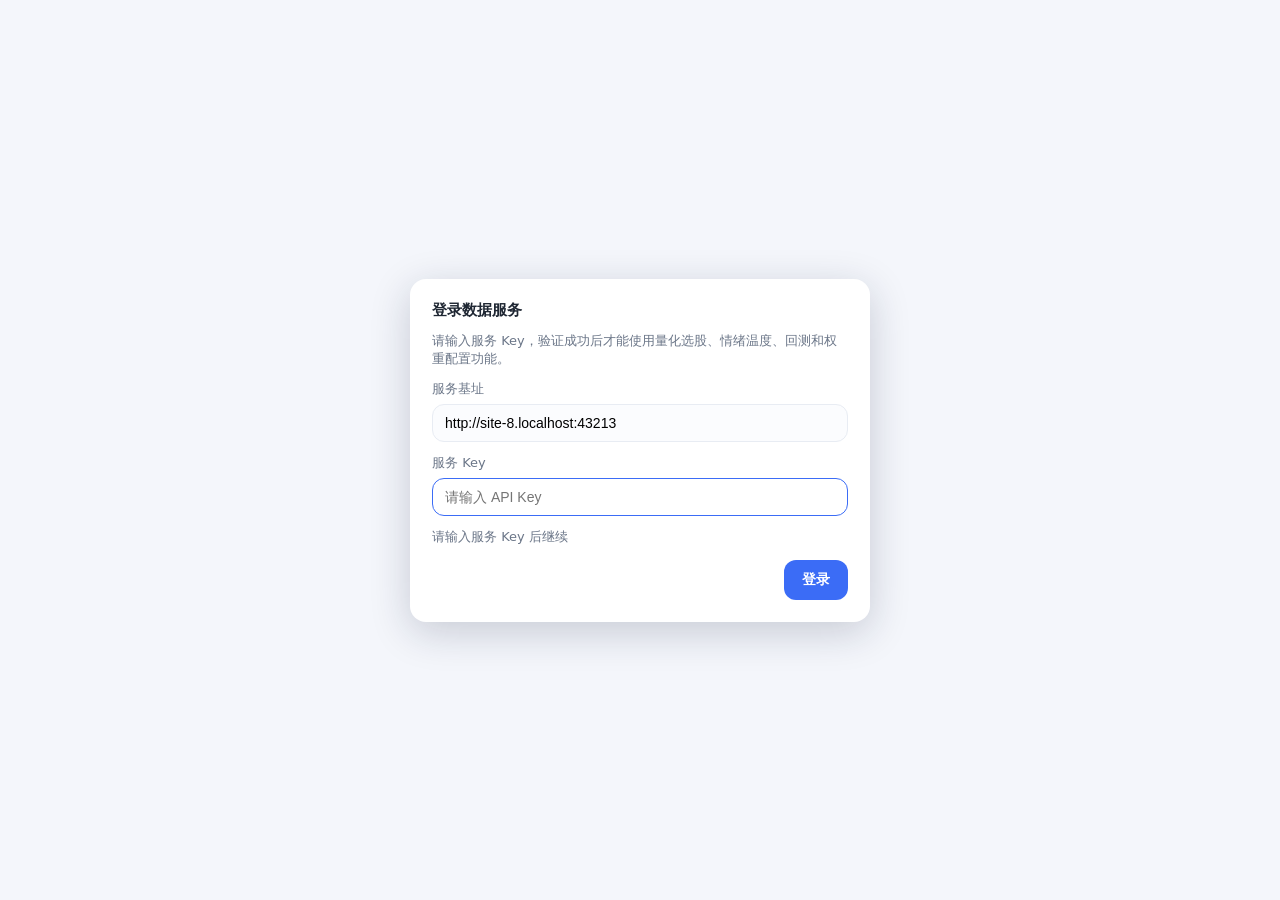
==== service/web/index.html @ 6bfdc1c6 "完善交易数据收口与量化看板" ====
<!DOCTYPE html>
<html lang="zh-CN">
<head>
  <meta charset="UTF-8" />
  <meta name="viewport" content="width=device-width, initial-scale=1.0" />
  <title>盯盘 · 量化面板</title>
  <link rel="icon" href="favicon.svg" type="image/svg+xml" />
  <link rel="stylesheet" href="style.css" />
</head>
<body class="auth-locked">
  <header class="topbar">
    <div class="brand">
      <svg viewBox="0 0 24 24" class="brand-icon" aria-hidden="true"><path d="M4 19V5m0 14h16M8 15l3-4 3 3 5-6" fill="none" stroke="currentColor" stroke-width="2" stroke-linecap="round" stroke-linejoin="round"/></svg>
      <span>盯盘 · 量化面板</span>
    </div>
    <div class="topbar-right">
      <span id="role-badge" class="role-badge user" title="当前 API Key 角色">访客</span>
      <button id="tab-reset" class="icon-btn tab-reset-btn" type="button" title="恢复当前页签初始状态" aria-label="恢复当前页签初始状态">
        <svg viewBox="0 0 24 24" fill="none" stroke="currentColor" stroke-width="2" stroke-linecap="round" stroke-linejoin="round" aria-hidden="true"><path d="M20 6v5h-5M4 18v-5h5M6.1 9a7 7 0 0 1 11.4-2.5L20 9M4 15l2.5 2.5A7 7 0 0 0 17.9 15"/></svg>
        <span>重置当前页</span>
      </button>
      <button id="settingsBtn" class="icon-btn" title="设置">
        <svg viewBox="0 0 24 24" fill="none" stroke="currentColor" stroke-width="2" stroke-linecap="round" stroke-linejoin="round" aria-hidden="true">
          <circle cx="12" cy="12" r="3"/>
          <path d="M19.4 15a1.65 1.65 0 0 0 .33 1.82l.06.06a2 2 0 1 1-2.83 2.83l-.06-.06a1.65 1.65 0 0 0-1.82-.33 1.65 1.65 0 0 0-1 1.51V21a2 2 0 0 1-4 0v-.09A1.65 1.65 0 0 0 9 19.4a1.65 1.65 0 0 0-1.82.33l-.06.06a2 2 0 1 1-2.83-2.83l.06-.06a1.65 1.65 0 0 0 .33-1.82 1.65 1.65 0 0 0-1.51-1H3a2 2 0 0 1 0-4h.09A1.65 1.65 0 0 0 4.6 9a1.65 1.65 0 0 0-.33-1.82l-.06-.06a2 2 0 1 1 2.83-2.83l.06.06a1.65 1.65 0 0 0 1.82.33H9a1.65 1.65 0 0 0 1-1.51V3a2 2 0 0 1 4 0v.09a1.65 1.65 0 0 0 1 1.51 1.65 1.65 0 0 0 1.82-.33l.06-.06a2 2 0 1 1 2.83 2.83l-.06.06a1.65 1.65 0 0 0-.33 1.82V9a1.65 1.65 0 0 0 1.51 1H21a2 2 0 0 1 0 4h-.09a1.65 1.65 0 0 0-1.51 1z"/>
        </svg>
      </button>
    </div>
  </header>

  <nav class="tabs">
    <button class="tab active" data-tab="quant">
      <svg viewBox="0 0 24 24" aria-hidden="true"><path d="M4 20V10m5 10V4m5 16v-7m5 7V8" fill="none" stroke="currentColor" stroke-width="2" stroke-linecap="round"/></svg>
      量化选股
    </button>
    <button class="tab" data-tab="industry">
      <svg viewBox="0 0 24 24" aria-hidden="true"><path d="M3 20h18M5 17V9h4v8m2 0V4h4v13m2 0v-6h3v6" fill="none" stroke="currentColor" stroke-width="2" stroke-linecap="round" stroke-linejoin="round"/></svg>
      行业分析
    </button>
    <button class="tab" data-tab="selections">
      <svg viewBox="0 0 24 24" aria-hidden="true"><path d="M5 4h14v16H5zM8 8h8M8 12h8M8 16h5" fill="none" stroke="currentColor" stroke-width="2" stroke-linecap="round" stroke-linejoin="round"/></svg>
      选股看板
    </button>
    <button class="tab admin-only" data-tab="portfolio">
      <svg viewBox="0 0 24 24" aria-hidden="true"><path d="M4 6h16v14H4zM8 3v6m8-6v6M7 13h4m-4 4h7" fill="none" stroke="currentColor" stroke-width="2" stroke-linecap="round" stroke-linejoin="round"/></svg>
      自选
    </button>
    <button class="tab" data-tab="sentiment">
      <svg viewBox="0 0 24 24" aria-hidden="true"><path d="M12 3a9 9 0 1 0 9 9M12 12l5-5M3 12h2m14 0h2M12 3v2" fill="none" stroke="currentColor" stroke-width="2" stroke-linecap="round"/></svg>
      情绪温度
    </button>
    <button class="tab" data-tab="backtest">
      <svg viewBox="0 0 24 24" aria-hidden="true"><path d="M4 4v16h16M8 16l3-4 3 2 4-6" fill="none" stroke="currentColor" stroke-width="2" stroke-linecap="round" stroke-linejoin="round"/></svg>
      回测复盘
    </button>
    <button class="tab admin-only" data-tab="precompute">
      <svg viewBox="0 0 24 24" aria-hidden="true"><path d="M4 7h16M4 12h16M4 17h16M8 4v16" fill="none" stroke="currentColor" stroke-width="2" stroke-linecap="round"/></svg>
      预计算
    </button>
    <button class="tab" data-tab="weights">
      <svg viewBox="0 0 24 24" aria-hidden="true"><path d="M4 6h10M4 12h6M4 18h13M18 4v6m-6 0v8m10-14v10" fill="none" stroke="currentColor" stroke-width="2" stroke-linecap="round"/></svg>
      权重配置
    </button>
  </nav>

  <main class="content">
    <!-- 量化选股 -->
    <section id="tab-quant" class="panel active">
      <div class="card quant-hero">
        <div class="card-title-row">
          <div>
            <span class="sentiment-eyebrow">量化筛选</span>
            <div class="card-title quant-title">选股参数</div>
          </div>
          <button id="q-help" class="icon-btn help-btn" type="button" title="查看筛选说明" aria-label="查看筛选说明">?</button>
        </div>
        <div class="quant-filter-grid">
          <div class="form-row primary-filter">
            <label for="q-stock-names">个股名称 <span class="priority-tag">优先</span></label>
            <input id="q-stock-names" type="text" placeholder="如 贵州茅台,宁德时代" />
          </div>
          <div class="form-row">
            <label for="q-industries">行业 / 主线 / 概念</label>
            <input id="q-industries" type="text" placeholder="如 医药 或 通信,PCB" />
          </div>
        </div>
        <div class="quant-board-filter">
          <span class="board-filter-label">市场范围</span>
          <div class="board-options" id="q-boards">
            <label class="board-chip"><input type="checkbox" value="main" checked /><span>沪深主板</span></label>
            <label class="board-chip"><input type="checkbox" value="star" checked /><span>科创板</span></label>
            <label class="board-chip"><input type="checkbox" value="gem" checked /><span>创业板</span></label>
          </div>
          <span class="compact-note">多选取并集，默认全选</span>
        </div>
        <div class="quant-actions">
          <div class="form-row inline topn-control">
            <label for="q-topn">返回数量</label>
            <input id="q-topn" type="number" value="30" min="5" max="100" />
          </div>
          <span class="compact-note">个股名称非空时优先；均留空则筛全市场</span>
          <button id="q-run" class="btn-primary">
            <svg viewBox="0 0 24 24" class="btn-ic"><path d="M5 3l14 9-14 9V3Z" fill="currentColor"/></svg>
            运行量化选股
          </button>
        </div>
      </div>
      <div class="card">
        <div class="card-title">选股结果 <span id="q-meta" class="meta"></span></div>
        <div id="q-result" class="table-wrap"><div class="empty">点击「运行量化选股」查看结果</div></div>
      </div>

      <div id="quant-help-modal" class="modal hidden">
        <div class="modal-card help-modal-card" role="dialog" aria-modal="true" aria-labelledby="quant-help-title">
          <div id="quant-help-title" class="card-title">量化选股说明</div>
          <div class="factor-desc help-content">
            <section><b>筛选优先级</b><p>填写个股名称后，只筛这些股票，板块条件不再生效；多个名称用逗号分隔并取并集。完整名称优先精确匹配，简称支持模糊匹配。</p></section>
            <section><b>板块匹配</b><p>多个板块词条取交集。先匹配基础行业与申万行业；正式行业无结果时，才回退同花顺、东财概念，减少宽泛概念造成的误选。</p></section>
            <section><b>量化评分</b><p>综合中期动量、短期反转、低波动、低换手、趋势、量能和行业强度。权重可在「权重配置」调整；结果仅作候选，不代表收益承诺。</p></section>
          </div>
          <div class="modal-actions"><button id="quant-help-close" class="btn-primary">知道了</button></div>
        </div>
      </div>
    </section>

    <!-- 行业量化分析 -->
    <section id="tab-industry" class="panel industry-panel">
      <div class="card industry-hero">
        <div class="card-title-row industry-head">
          <div>
            <span class="sentiment-eyebrow">行业强度</span>
            <div class="card-title industry-title">行业强度看板 <span id="i-meta" class="meta"></span></div>
            <p class="hint">完整日评分与盘中叠加严格分层；搜索和排序只作用于当前明细，不会重新请求。</p>
          </div>
          <button id="i-run" class="btn-primary" type="button">刷新行业数据</button>
        </div>
        <div class="industry-controls">
          <div class="form-row"><label for="i-mode">查看模式</label><select id="i-mode"><option value="latest_complete">最新完整交易日</option><option value="historical">指定历史交易日</option><option value="intraday">当日盘中</option></select></div>
          <div class="form-row industry-date-control"><label for="i-date">查看日期</label><div class="industry-date-picker"><button id="i-date-prev" type="button" title="上一交易日" aria-label="上一交易日">‹</button><input id="i-date" type="date" aria-label="行业查看日期" /><button id="i-date-next" type="button" title="下一交易日" aria-label="下一交易日">›</button></div></div>
          <div class="form-row"><label for="i-history-days">历史天数</label><input id="i-history-days" type="number" value="20" min="3" max="120" /></div>
          <div class="form-row"><label for="i-topn">行业数量</label><input id="i-topn" type="number" value="31" min="5" max="100" /></div>
          <div class="form-row"><label for="i-search">行业搜索</label><input id="i-search" type="search" placeholder="输入行业名称或代码" autocomplete="off" /></div>
          <div class="form-row"><label for="i-sort">明细排序</label><select id="i-sort"><option value="percentile-desc">强度从高到低</option><option value="score-desc">综合分从高到低</option><option value="mom5-desc">5日动量从高到低</option><option value="name-asc">行业名称</option></select></div>
        </div>
        <div id="i-status" class="industry-status"><span>进入页面后自动加载行业状态</span></div>
      </div>

      <div class="industry-kpis">
        <div class="card industry-kpi strong"><small>强势行业数</small><b id="i-kpi-strong">—</b><span>强度分位 ≥ 0.7</span></div>
        <div class="card industry-kpi weak"><small>弱势行业数</small><b id="i-kpi-weak">—</b><span>强度分位 ≤ 0.3</span></div>
        <div class="card industry-kpi"><small>5日动量中位数</small><b id="i-kpi-median">—</b><span>全部有效行业</span></div>
        <div class="card industry-kpi best"><small>最高行业</small><b id="i-kpi-top">—</b><span id="i-kpi-top-sub">等待加载</span></div>
      </div>

      <div id="i-intraday" class="card industry-intraday hidden"></div>

      <div class="industry-chart-grid">
        <div class="card industry-ranking-card">
          <div class="card-title">强弱行业对照 <span class="meta">点击条形切换行业</span></div>
          <div id="i-bars" class="industry-bars"><div class="empty">等待行业数据</div></div>
        </div>
        <div class="card industry-trend-card">
          <div class="card-title">选中行业历史趋势 <span id="i-trend-meta" class="meta"></span></div>
          <div id="i-trend" class="chart-wrap"><div class="empty">点击行业后显示历史趋势</div></div>
        </div>
      </div>

      <div class="card industry-heat-card">
        <div class="card-title">因子热力矩阵 <span class="meta">同列颜色表示行业间相对强弱</span></div>
        <div id="i-heat" class="industry-heat-wrap"><div class="empty">等待行业数据</div></div>
      </div>

      <div class="card industry-detail-card">
        <div class="card-title">行业评分明细 <span id="i-detail-meta" class="meta"></span></div>
        <div id="i-result" class="table-wrap"><div class="empty">进入页面后自动加载</div></div>
      </div>
    </section>

    <!-- 量化选股看板 -->
    <section id="tab-selections" class="panel">
      <div class="card selection-hero">
        <div class="card-title">量化选股看板 <span id="sl-meta" class="meta"></span></div>
        <p class="hint">首次进入默认展示目标交易日及之前三个交易日。“查询选股记录”会按条件重新加载；“刷新行情”只更新当前列表的价格、行情标签和缺失选股价，不改变筛选、排序或展开状态。</p>
        <div class="filter-grid">
          <div class="form-row"><label for="sl-from">起始日期</label><input id="sl-from" type="date" /></div>
          <div class="form-row"><label for="sl-to">结束日期</label><input id="sl-to" type="date" /></div>
          <div class="form-row"><label for="sl-hotspot">题材/标签</label><input id="sl-hotspot" type="text" placeholder="如 创新药、CRO、实验猴" /></div>
          <div class="form-row"><label for="sl-category">选股来源</label>
            <select id="sl-category">
              <option value="">全部可见记录</option>
              <option value="auto">每日自动选股</option>
              <option value="manual">用户触发选股</option>
              <option value="watch" data-admin-only-category>历史关注快照（管理员）</option>
              <option value="holding" data-admin-only-category>历史持仓快照（管理员）</option>
            </select>
          </div>
        </div>
        <div class="selection-query-actions">
          <button id="sl-run" class="btn-primary" type="button">查询选股记录</button>
          <button id="sl-refresh-quotes" class="btn-ghost" type="button">刷新行情</button>
          <span id="sl-refreshed" class="meta">尚未刷新</span>
        </div>
      </div>
      <div class="card selection-local-tools">
        <div class="selection-local-head">
          <div>
            <div class="card-title">当前结果标签 <span id="sl-tag-meta" class="meta"></span></div>
            <p class="hint">标签仅过滤本次查询返回的股票，不会重新请求，也不会改动上方查询条件。</p>
          </div>
          <div class="selection-local-actions">
            <label for="sl-sort">排序</label>
            <select id="sl-sort">
              <option value="grouped">智能聚合（题材 / 日期）</option>
              <option value="score-desc">全局评分高到低（取消聚合）</option>
              <option value="score-asc">全局评分低到高（取消聚合）</option>
              <option value="latest">全局最新登记（取消聚合）</option>
            </select>
            <button id="sl-clear-tag" class="btn-ghost selection-clear-tag" type="button" disabled>清除标签</button>
          </div>
        </div>
        <div id="sl-tags" class="selection-tag-strip"><span class="selection-tag-empty">查询后生成标签统计</span></div>
      </div>
      <div class="card selection-list-card">
        <div class="card-title">选股列表 <span id="sl-list-meta" class="meta"></span></div>
        <div id="sl-result" class="selection-list"><div class="empty">进入页面后自动加载</div></div>
      </div>
    </section>

    <!-- 管理员自选：当前关注与持仓 -->
    <section id="tab-portfolio" class="panel admin-only">
      <div class="card portfolio-hero">
        <div class="card-title-row">
          <div>
            <span class="sentiment-eyebrow">关注与持仓</span>
            <div class="card-title portfolio-title">自选管理 <span id="pf-version" class="meta-chip">版本 --</span></div>
            <p class="hint">先按股票名称或代码片段搜索并选择，再添加为关注或持仓。同一代码只保留最新状态。</p>
          </div>
          <button id="pf-refresh" class="btn-ghost" type="button">刷新</button>
        </div>
        <div class="portfolio-search-row">
          <div class="form-row portfolio-search-box">
            <label for="pf-search">搜索股票</label>
            <div class="portfolio-search-input">
              <input id="pf-search" type="search" autocomplete="off" placeholder="输入名称或代码片段，如 茅台、6005" />
              <button id="pf-search-btn" class="btn-primary" type="button">搜索</button>
            </div>
            <div id="pf-search-results" class="portfolio-search-results hidden"></div>
          </div>
          <div id="pf-selected" class="portfolio-selected empty-compact">尚未选择股票</div>
        </div>
        <div class="portfolio-form-grid">
          <div class="form-row"><label for="pf-type">自选类型</label><select id="pf-type"><option value="watch">关注</option><option value="holding">持仓</option></select></div>
          <div class="form-row"><label for="pf-cost">持仓成本</label><input id="pf-cost" type="number" min="0.0001" step="0.0001" disabled placeholder="持仓时必填" /></div>
          <div class="form-row"><label for="pf-lots">持仓手数</label><input id="pf-lots" type="number" min="1" step="1" disabled placeholder="持仓时必填" /></div>
          <div class="form-row portfolio-note"><label for="pf-note">备注</label><input id="pf-note" type="text" maxlength="2000" placeholder="关注理由、持仓计划或风险说明" /></div>
        </div>
        <div class="portfolio-actions">
          <span id="pf-status" class="status"></span>
          <button id="pf-reset" class="btn-ghost" type="button">清空</button>
          <button id="pf-save" class="btn-primary" type="button" disabled>保存到自选</button>
        </div>
      </div>
      <div class="portfolio-overview">
        <div class="card portfolio-stat"><small>持仓</small><b id="pf-holding-count">0</b><span>只</span></div>
        <div class="card portfolio-stat"><small>关注</small><b id="pf-watch-count">0</b><span>只</span></div>
        <div class="card portfolio-stat"><small>合计</small><b id="pf-total-count">0</b><span>只</span></div>
      </div>
      <div class="card portfolio-list-card">
        <div class="card-title">当前自选 <span class="meta">持仓优先，按代码排列</span></div>
        <div id="pf-list" class="portfolio-list"><div class="empty">进入页面后自动加载</div></div>
      </div>
    </section>

    <!-- 情绪温度 -->
    <section id="tab-sentiment" class="panel sentiment-panel">
      <div class="card sentiment-hero">
        <div class="sentiment-card-header">
          <div class="sentiment-heading">
            <span class="sentiment-eyebrow">市场情绪</span>
            <div class="card-title sentiment-title">情绪温度</div>
            <p>结合市场宽度、价格行为与量能，判断当前交易情绪和出手节奏。</p>
          </div>
          <div class="sentiment-toolbar">
            <div class="sentiment-date-picker" role="group" aria-label="情绪温度日期切换">
              <span>查看日期</span>
              <button id="s-date-prev" class="sentiment-date-step" type="button" title="上一交易日" aria-label="上一交易日">‹</button>
              <input id="s-date" type="date" aria-label="情绪温度查看日期" />
              <button id="s-date-next" class="sentiment-date-step" type="button" title="下一交易日" aria-label="下一交易日">›</button>
            </div>
            <div class="sentiment-meta-group">
              <span id="s-current-date" class="meta-chip">日期：最近交易日</span>
              <span id="s-data-mode" class="meta-chip sentiment-mode final">完整收盘</span>
              <span id="s-current-window" class="meta-chip">归一窗口：-- 日</span>
            </div>
            <button id="s-settings-btn" class="icon-btn sentiment-settings-btn" title="情绪温度设置" aria-label="情绪温度设置">
              <svg viewBox="0 0 24 24" fill="none" stroke="currentColor" stroke-width="2" stroke-linecap="round" stroke-linejoin="round" aria-hidden="true">
                <circle cx="12" cy="12" r="3"/>
                <path d="M19.4 15a1.65 1.65 0 0 0 .33 1.82l.06.06a2 2 0 1 1-2.83 2.83l-.06-.06a1.65 1.65 0 0 0-1.82-.33 1.65 1.65 0 0 0-1 1.51V21a2 2 0 0 1-4 0v-.09A1.65 1.65 0 0 0 9 19.4a1.65 1.65 0 0 0-1.82.33l-.06.06a2 2 0 1 1-2.83-2.83l.06-.06a1.65 1.65 0 0 0 .33-1.82 1.65 1.65 0 0 0-1.51-1H3a2 2 0 0 1 0-4h.09A1.65 1.65 0 0 0 4.6 9a1.65 1.65 0 0 0-.33-1.82l-.06-.06a2 2 0 1 1 2.83-2.83l.06.06a1.65 1.65 0 0 0 1.82.33H9a1.65 1.65 0 0 0 1-1.51V3a2 2 0 0 1 4 0v.09a1.65 1.65 0 0 0 1 1.51 1.65 1.65 0 0 0 1.82-.33l.06-.06a2 2 0 1 1 2.83 2.83l-.06.06a1.65 1.65 0 0 0-.33 1.82V9a1.65 1.65 0 0 0 1.51 1H21a2 2 0 0 1 0 4h-.09a1.65 1.65 0 0 0-1.51 1z"/>
              </svg>
            </button>
          </div>
        </div>
        <div id="s-fallback" class="sentiment-fallback hidden" role="status"></div>

        <div class="sentiment-overview-grid">
          <div class="sentiment-gauge-panel">
            <div class="section-title-row"><span>当前市场温度</span><span class="section-tag">0—100</span></div>
            <div class="gauge-block">
              <div id="s-gauge" class="gauge">
                <svg viewBox="0 0 200 120" class="gauge-svg">
                  <path d="M20 110 A80 80 0 0 1 180 110" fill="none" stroke="#e8ecf3" stroke-width="16" stroke-linecap="round"/>
                  <path id="s-arc" d="M20 110 A80 80 0 0 1 180 110" fill="none" stroke="url(#g)" stroke-width="16" stroke-linecap="round" stroke-dasharray="251" stroke-dashoffset="251"/>
                  <defs><linearGradient id="g" x1="0" y1="0" x2="1" y2="0"><stop offset="0" stop-color="#3b82f6"/><stop offset="0.5" stop-color="#f59e0b"/><stop offset="1" stop-color="#ef4444"/></linearGradient></defs>
                </svg>
                <div class="gauge-center"><span id="s-temp">--</span><small id="s-level">情绪温度</small></div>
              </div>
              <div id="s-breadth" class="breadth sentiment-breadth">等待市场宽度数据</div>
            </div>
          </div>
          <div class="sentiment-timing-panel">
            <div class="section-title-row"><span>择时判断</span><span class="meta">择时数据</span></div>
            <div id="s-timing" class="timing"><div class="empty">读取后显示连续冰点、高热与出手权重</div></div>
          </div>
        </div>

        <div class="sentiment-trend-panel">
          <div class="section-title-row"><span>温度走势</span><span id="s-trend-meta" class="meta"></span></div>
          <div id="s-trend" class="chart-wrap sentiment-chart"><div class="empty">读取后显示多日温度折线</div></div>
        </div>
      </div>

      <div class="sentiment-secondary-grid">
        <div class="card extreme-card">
          <div class="sentiment-section-header">
            <div>
              <span class="sentiment-eyebrow extreme">极端风险</span>
              <div class="card-title">情绪极端指数</div>
            </div>
            <span id="s-extreme-meta" class="meta-chip">20日稳健基线</span>
          </div>
          <div class="extreme-layout">
            <div class="thermometer" aria-label="情绪极端指数温度计">
              <div class="thermometer-scale"><span>100</span><span>80</span><span>60</span><span>40</span><span>20</span><span>0</span></div>
              <div class="thermometer-body">
                <div class="thermometer-tube"><div id="s-extreme-fill" class="thermometer-fill"></div></div>
                <div id="s-extreme-bulb" class="thermometer-bulb"></div>
              </div>
              <div class="thermometer-value"><b id="s-extreme-value">--</b><small id="s-extreme-level">极端指数</small></div>
            </div>
            <div id="s-extreme-summary" class="timing extreme-summary"><div class="empty">读取后显示极端程度及风格倾向</div></div>
          </div>
          <div class="extreme-trend-panel">
            <div class="section-title-row"><span>极端指数走势</span><span class="meta">20日稳健基线 · 波动强度，不代表涨跌方向</span></div>
            <div id="s-extreme-trend" class="chart-wrap sentiment-chart compact"><div class="empty">读取后显示极端指数折线</div></div>
          </div>
        </div>

        <div class="card ranges-card">
          <div class="sentiment-section-header">
            <div>
              <span class="sentiment-eyebrow indicators">指标区间</span>
              <div class="card-title">指标对比</div>
            </div>
            <span class="meta-chip">今值 vs 窗口</span>
          </div>
          <p class="section-description">查看各项指标在归一窗口低位、均值和高位之间的相对位置。</p>
          <div id="s-ranges" class="ranges"><div class="empty">读取后显示指标相对位置</div></div>
        </div>
      </div>

      <div class="card breakdown-card">
        <div class="sentiment-section-header">
          <div>
            <span class="sentiment-eyebrow detail">数据明细</span>
            <div class="card-title">指标分解</div>
          </div>
          <span id="s-meta" class="meta"></span>
        </div>
        <div id="s-result" class="table-wrap"><div class="empty">读取情绪温度后查看指标分解</div></div>
      </div>
    </section>

    <!-- 回测复盘 -->
    <section id="tab-backtest" class="panel">
      <div class="card backtest-hero">
        <div class="backtest-hero-main">
          <div>
            <div class="card-title backtest-title">回测复盘 <span id="b-meta" class="meta"></span></div>
            <p class="hint">统一观察选股后 1 / 2 / 3 个交易日，以及 7 / 30 个自然日目标后的首个交易日。收益使用前复权行情；超额收益以同日沪深300为基准。</p>
          </div>
          <button id="b-run" class="btn-primary" type="button">
            <svg viewBox="0 0 24 24" class="btn-ic"><path d="M4 4v16h16M8 16l3-4 3 2 4-6" fill="none" stroke="currentColor" stroke-width="2" stroke-linecap="round" stroke-linejoin="round"/></svg>
            刷新回测
          </button>
        </div>
        <div class="backtest-kpis">
          <div class="backtest-kpi"><small>选股记录</small><b id="b-kpi-total">—</b><span>当前可见范围</span></div>
          <div class="backtest-kpi"><small>30自然日成熟受控样本</small><b id="b-kpi-controlled">—</b><span>符合筛选契约</span></div>
          <div class="backtest-kpi"><small>时序样本外</small><b id="b-kpi-oos">—</b><span>用于防止过拟合</span></div>
          <div class="backtest-kpi"><small>调参门禁</small><b id="b-kpi-gate" class="gate-value">—</b><span id="b-kpi-gate-sub">等待加载</span></div>
        </div>
      </div>

      <div class="backtest-chart-grid">
        <div class="card backtest-chart-card">
          <div class="card-title">自动选股平均收益 <span class="meta">五种期限</span></div>
          <div id="b-auto-ret" class="chart-wrap"><div class="empty">点击「刷新回测」</div></div>
        </div>
        <div class="card backtest-chart-card">
          <div class="card-title">自动选股胜率 <span class="meta">收益大于 0</span></div>
          <div id="b-auto-win" class="chart-wrap"><div class="empty">—</div></div>
        </div>
      </div>

      <div class="backtest-insight-grid">
        <div class="card">
          <div class="card-title">驱动表现 <span class="meta">30自然日相对沪深300超额</span></div>
          <div id="b-driver" class="chart-wrap"><div class="empty">—</div></div>
        </div>
        <div class="card">
          <div class="card-title">预判回测 <span id="b-pred-meta" class="meta"></span></div>
          <div id="b-pred-acc" class="chart-wrap"><div class="empty">—</div></div>
        </div>
      </div>

      <div class="card backtest-gate-card">
        <div class="backtest-section-head">
          <div>
            <div class="card-title">调参门禁与建议</div>
            <p id="b-version" class="hint">加载后展示计算版本、快照和补算情况。</p>
          </div>
          <span id="b-gate-badge" class="gate-badge neutral">等待加载</span>
        </div>
        <div id="b-gate-reasons" class="gate-reasons"></div>
        <div id="b-hints" class="hints"><div class="empty">—</div></div>
      </div>

      <div class="card backtest-detail-card">
        <div class="backtest-section-head">
          <div class="card-title">选股明细 <span id="b-detail-meta" class="meta"></span></div>
          <label class="backtest-filter" for="b-category">类别
            <select id="b-category">
              <option value="">全部类别</option>
              <option value="auto">每日自动选股</option>
              <option value="manual">用户触发选股</option>
              <option value="watch">历史关注</option>
              <option value="holding">历史持仓</option>
            </select>
          </label>
        </div>
        <div id="b-detail" class="backtest-details"><div class="empty">—</div></div>
      </div>

      <div class="card backtest-log-card admin-only">
        <div class="card-title">运行审计日志下载 <span class="meta">管理员</span></div>
        <p class="hint">按场景下载 JSONL，可用于后续分析接口稳定性、回测门禁和选股登记质量。</p>
        <div class="log-download-grid">
          <label>场景<select id="log-scene"><option value="api">接口调用</option><option value="backtest">回测记录</option><option value="selection">选股记录</option></select></label>
          <label>范围<select id="log-scope"><option value="date">单日</option><option value="range">日期区间</option><option value="all">全量</option></select></label>
          <label class="log-date-field" data-log-mode="date">日期<input id="log-date" type="date" /></label>
          <label class="log-range-field hidden" data-log-mode="range">开始<input id="log-from" type="date" /></label>
          <label class="log-range-field hidden" data-log-mode="range">结束<input id="log-to" type="date" /></label>
          <button id="log-download" class="btn-ghost" type="button">下载日志</button>
        </div>
      </div>
    </section>

    <!-- 预计算状态 -->
    <section id="tab-precompute" class="panel admin-only">
      <div class="card pc-hero">
        <div class="card-title">全市场因子预计算 <span id="pc-meta" class="meta"></span></div>
        <p class="hint">任务在服务端后台运行，全服务同一时刻只会有一个。重复点击或多个管理员同时发起时会复用当前任务，可离开页面后再回来查看进度。</p>
        <div class="form-row inline pc-actions">
          <button id="pc-refresh" class="btn-ghost">刷新状态</button>
          <button id="pc-run" class="btn-primary">
            <svg viewBox="0 0 24 24" class="btn-ic"><path d="M12 5v14M5 12h14" fill="none" stroke="currentColor" stroke-width="2" stroke-linecap="round"/></svg>
            运行增量预计算
          </button>
          <span id="pc-status" class="status"></span>
        </div>
      </div>
      <div class="card">
        <div class="card-title">当前任务</div>
        <div id="pc-task" class="pc-task"><div class="empty">正在读取任务状态…</div></div>
      </div>
      <div class="card">
        <div class="card-title">各交易日覆盖股票数</div>
        <div id="pc-chart" class="chart-wrap"><div class="empty">点击「刷新状态」</div></div>
      </div>
      <div class="card">
        <div class="card-title">最近计算质量</div>
        <div id="pc-table" class="table-wrap"><div class="empty">—</div></div>
      </div>
    </section>

    <!-- 权重配置 -->
    <section id="tab-weights" class="panel">
      <div class="card">
        <div class="card-title">因子 / 指标权重配置</div>
        <p class="hint">每个模型的权重之和须为 1.0；保存时若因子列表不匹配（服务端已增改因子），会提示并自动刷新。</p>
        <div id="w-models" class="models"><div class="empty">加载中…</div></div>
      </div>
    </section>
  </main>

  <!-- 登录弹层：未验证 Key 前不可关闭、不可访问功能 -->
  <div id="login-modal" class="modal login-modal">
    <div class="modal-card" role="dialog" aria-modal="true" aria-labelledby="login-title">
      <div id="login-title" class="card-title">登录数据服务</div>
      <p class="hint">请输入服务 Key，验证成功后才能使用量化选股、情绪温度、回测和权重配置功能。</p>
      <div class="form-row">
        <label for="login-base">服务基址</label>
        <input id="login-base" type="text" autocomplete="url" />
      </div>
      <div class="form-row">
        <label for="login-key">服务 Key</label>
        <input id="login-key" type="password" autocomplete="current-password" placeholder="请输入 API Key" />
      </div>
      <div id="login-status" class="status"></div>
      <div class="modal-actions">
        <button id="login-submit" class="btn-primary">登录</button>
      </div>
    </div>
  </div>

  <!-- 设置弹层 -->
  <div id="settings" class="modal hidden">
    <div class="modal-card">
      <div class="card-title">服务设置</div>
      <div class="form-row"><label>服务基址 Base URL</label><input id="cfg-base" type="text" /></div>
      <div class="form-row"><label>X-API-Key</label><input id="cfg-key" type="password" /></div>
      <div id="cfg-status" class="status"></div>
      <div class="modal-actions">
        <button id="cfg-test" class="btn-ghost">测试连接</button>
        <button id="cfg-save" class="btn-primary">保存</button>
      </div>

      <!-- 访客 Key 管理（仅管理员可见） -->
      <div id="userkeys" class="userkeys admin-only hidden">
        <div class="card-title">访客 Key 管理 <span class="meta">访客：可查看/选股/读情绪/查看回测结果，不能改配置或预计算</span></div>
        <div class="form-row inline">
          <input id="uk-label" type="text" placeholder="备注（如：张三 / 演示）" />
          <button id="uk-create" class="btn-primary">生成访客 Key</button>
        </div>
        <div id="uk-list" class="uk-list"><div class="empty">加载中…</div></div>
      </div>
    </div>
  </div>

  <!-- 因子详细介绍弹层 -->
  <div id="factor-modal" class="modal hidden">
    <div class="modal-card">
      <div class="card-title"><span id="fm-title">因子说明</span> <span id="fm-key" class="meta"></span></div>
      <div id="fm-body" class="factor-desc"></div>
      <div class="modal-actions"><button id="fm-close" class="btn-primary">知道了</button></div>
    </div>
  </div>

  <!-- 预计算异常明细弹层（点击「查看」时按日拉取） -->
  <div id="pc-error-modal" class="modal hidden">
    <div class="modal-card" role="dialog" aria-modal="true" aria-labelledby="pc-error-title">
      <div class="card-title"><span id="pc-error-title">异常明细</span> <span id="pc-error-date" class="meta"></span></div>
      <div id="pc-error-body" class="pc-error-body"><div class="empty">—</div></div>
      <div class="modal-actions"><button id="pc-error-close" class="btn-primary">关闭</button></div>
    </div>
  </div>

  <!-- 情绪温度设置弹层 -->
  <div id="sentiment-settings" class="modal hidden">
    <div class="modal-card">
      <div class="card-title">情绪温度设置</div>
      <div class="form-row">
        <label for="s-days">走势回看交易日数</label>
        <input id="s-days" type="number" value="15" min="3" max="30" />
      </div>
      <div class="form-row admin-only">
        <label for="s-window">温度归一窗口（服务端持久化）</label>
        <input id="s-window" type="number" min="3" max="30" value="7" />
      </div>
      <div id="s-window-status" class="status"></div>
      <div class="modal-actions">
        <button id="s-settings-cancel" class="btn-ghost">取消</button>
        <button id="s-refresh" class="btn-ghost">仅刷新看板</button>
        <button id="s-window-save" class="btn-primary admin-only">保存并刷新</button>
      </div>
    </div>
  </div>

  <div id="toast" class="toast hidden"></div>
  <script src="app.js"></script>
</body>
</html>
---- service/web/style.css ----
:root{
  --bg:#f4f6fb; --card:#ffffff; --ink:#1f2733; --sub:#6b7688;
  --line:#e8ecf3; --brand:#3b6cf6; --brand-soft:#eaf0ff;
  --ok:#16a34a; --warn:#f59e0b; --bad:#ef4444;
  --radius:16px; --shadow:0 2px 12px rgba(30,45,90,.06);
}
*{box-sizing:border-box}
body{margin:0;font-family:-apple-system,"PingFang SC","Microsoft YaHei",system-ui,sans-serif;
  background:var(--bg);color:var(--ink);-webkit-font-smoothing:antialiased}
svg{width:20px;height:20px}

.topbar{display:flex;justify-content:space-between;align-items:center;padding:14px 22px;
  background:var(--card);border-bottom:1px solid var(--line);position:sticky;top:0;z-index:5}
.brand{display:flex;align-items:center;gap:10px;font-weight:700;font-size:17px}
.brand-icon{color:var(--brand);width:24px;height:24px}
.icon-btn{background:var(--brand-soft);border:none;border-radius:12px;padding:8px;color:var(--brand);cursor:pointer;display:flex}
.icon-btn:hover{background:#dde7ff}
.topbar-right{display:flex;align-items:center;gap:10px}
.userkeys{margin-top:16px;padding-top:14px;border-top:1px solid var(--line)}
.uk-list{margin-top:10px;display:flex;flex-direction:column;gap:8px;max-height:300px;overflow:auto}
.uk-item{display:flex;justify-content:space-between;align-items:center;gap:12px;
  padding:8px 12px;border:1px solid var(--line);border-radius:10px;background:var(--card)}
.uk-item.off{opacity:.55}
.uk-info{display:flex;flex-direction:column;gap:2px;min-width:0}
.uk-info b{font-size:13px}
.uk-key{font-family:ui-monospace,Menlo,monospace;font-size:12px;color:var(--brand);
  word-break:break-all;background:var(--brand-soft);padding:2px 6px;border-radius:6px}
.uk-tag{font-size:11px;color:#b26a00;margin-left:6px}
.uk-ops{display:flex;gap:6px;flex-shrink:0}
.uk-ops .btn-ghost{padding:4px 10px;font-size:12px}
.uk-del{color:#dc2626}
.role-badge{font-size:12px;font-weight:600;padding:3px 10px;border-radius:999px;line-height:1.6}
.role-badge.admin{background:var(--brand-soft);color:var(--brand)}
.role-badge.user{background:#fff4e5;color:#b26a00}
button:disabled,input:disabled{opacity:.55;cursor:not-allowed}
.admin-only.hidden{display:none !important}

.tabs{display:flex;gap:10px;padding:16px 22px 0;flex-wrap:wrap;justify-content:center}
.tab{display:flex;align-items:center;gap:8px;border:1px solid var(--line);background:var(--card);
  color:var(--sub);padding:10px 16px;border-radius:999px;cursor:pointer;font-size:14px;font-weight:600}
.tab svg{width:18px;height:18px}
.tab.active{color:#fff;background:var(--brand);border-color:var(--brand);box-shadow:var(--shadow)}

.content{padding:18px 22px 40px;max-width:1040px;margin:0 auto}
.panel{display:none;flex-direction:column;gap:16px}
.panel.active{display:flex}

.card{background:var(--card);border:1px solid var(--line);border-radius:var(--radius);
  padding:18px 20px;box-shadow:var(--shadow)}
.card-title{font-weight:700;font-size:15px;margin-bottom:12px;display:flex;align-items:center;gap:8px}
.meta{font-weight:400;font-size:12px;color:var(--sub)}
.hint{color:var(--sub);font-size:13px;margin:0 0 12px}

.form-row{display:flex;flex-direction:column;gap:6px;margin-bottom:12px}
.form-row.inline{flex-direction:row;align-items:center;gap:10px}
.form-row label{font-size:13px;color:var(--sub)}
input{border:1px solid var(--line);border-radius:12px;padding:10px 12px;font-size:14px;outline:none;background:#fbfcfe;width:100%}
input:focus{border-color:var(--brand);background:#fff}

.btn-primary{display:inline-flex;align-items:center;gap:8px;background:var(--brand);color:#fff;border:none;
  border-radius:12px;padding:11px 18px;font-size:14px;font-weight:600;cursor:pointer}
.btn-primary:hover{background:#2b5be0}
.btn-primary:disabled{opacity:.6;cursor:not-allowed}
.btn-ghost{background:var(--brand-soft);color:var(--brand);border:none;border-radius:12px;padding:11px 18px;font-weight:600;cursor:pointer}
.btn-ic{width:16px;height:16px}

.table-wrap{overflow-x:auto}
table{width:100%;border-collapse:collapse;font-size:13px}
th,td{padding:9px 10px;text-align:right;white-space:nowrap;border-bottom:1px solid var(--line)}
th:first-child,td:first-child{text-align:left;position:sticky;left:0;background:var(--card)}
th{color:var(--sub);font-weight:600}
tbody tr:hover{background:#f7f9ff}
.pos{color:var(--bad)} .neg{color:var(--ok)}
.empty{color:var(--sub);text-align:center;padding:28px 0;font-size:14px}

/* gauge */
.gauge-card{display:flex;flex-direction:column;align-items:center;gap:8px}
.gauge{position:relative;width:240px;height:150px}
.gauge-svg{width:240px;height:150px}
.gauge-center{position:absolute;inset:0;display:flex;flex-direction:column;align-items:center;justify-content:flex-end;padding-bottom:6px}
.gauge-center span{font-size:42px;font-weight:800;line-height:1}
.gauge-center small{color:var(--sub);font-size:13px;margin-top:4px}
.breadth{color:var(--sub);font-size:13px}

/* charts */
.chart-wrap{width:100%;overflow-x:auto}
.chart-svg{width:100%;height:auto;display:block}
.chart-svg .ax{fill:var(--sub);font-size:11px}
.chart-svg .ax.bold{fill:var(--ink);font-weight:600}

/* hints */
.hints .hint-list{margin:0;padding-left:18px;color:var(--ink);font-size:13px;line-height:1.7}
.hints .hint-list li{margin-bottom:4px}

/* weights */
.models{display:flex;flex-direction:column;gap:18px}
.model-block{border:1px solid var(--line);border-radius:14px;padding:14px}
.model-head{display:flex;justify-content:space-between;align-items:center;margin-bottom:10px}
.model-name{font-weight:700}
.model-sum{font-size:13px;color:var(--sub)}
.model-sum.bad{color:var(--bad)} .model-sum.ok{color:var(--ok)}
.weight-grid{display:grid;grid-template-columns:repeat(auto-fill,minmax(200px,1fr));gap:10px;margin-bottom:12px}
.weight-item{display:flex;flex-direction:column;gap:4px}
.weight-item label{font-size:12px;color:var(--ink)}
.weight-item .fkey{color:var(--sub);font-size:11px;font-family:ui-monospace,Menlo,monospace}
.weight-item input{padding:7px 10px}
.model-actions{display:flex;gap:10px;align-items:center}

/* modal & toast */
.modal{position:fixed;inset:0;background:rgba(20,30,60,.35);display:flex;align-items:center;justify-content:center;z-index:20}
.modal.hidden{display:none}
.modal-card{background:var(--card);border-radius:var(--radius);padding:22px;width:min(420px,92vw);box-shadow:0 10px 40px rgba(20,30,60,.2)}
/* 登录前完全锁定看板，登录层使用不透明背景覆盖整个视口 */
body.auth-locked{overflow:hidden}
body.auth-locked > .topbar,
body.auth-locked > .tabs,
body.auth-locked > .content,
body.auth-locked > #settings,
body.auth-locked > #factor-modal,
body.auth-locked > #sentiment-settings,
body.auth-locked > #toast{display:none !important}
#login-modal{z-index:100;background:var(--bg)}
#login-modal .modal-card{width:min(460px,92vw)}
.modal-actions{display:flex;justify-content:flex-end;gap:10px;margin-top:14px}
.status{font-size:13px;min-height:18px;color:var(--sub)}
.status.ok{color:var(--ok)} .status.bad{color:var(--bad)}
.toast{position:fixed;bottom:24px;left:50%;transform:translateX(-50%);background:#1f2733;color:#fff;
  padding:11px 18px;border-radius:12px;font-size:14px;z-index:30;box-shadow:var(--shadow)}
.toast.hidden{display:none}
.toast.bad{background:var(--bad)} .toast.ok{background:var(--ok)}

/* 择时卡片 */
.timing-badges{display:flex;gap:12px;flex-wrap:wrap;margin-bottom:10px}
.badge{flex:1;min-width:110px;background:#f7f9ff;border:1px solid var(--line);border-radius:12px;padding:10px 12px;display:flex;flex-direction:column;gap:4px}
.badge small{color:var(--sub);font-size:12px}
.badge b{font-size:20px}
.timing-stance{color:var(--ink);font-size:14px;line-height:1.5;background:#fff7ed;border:1px solid #fde3c4;border-radius:10px;padding:10px 12px}

/* 指标对比看板 */
.ranges{display:flex;flex-direction:column;gap:12px}
.range-legend{display:flex;gap:16px;color:var(--sub);font-size:12px;margin-bottom:2px}
.range-legend i{display:inline-block;vertical-align:middle;margin-right:4px}
.range-legend .lg-track{width:22px;height:6px;border-radius:4px;background:linear-gradient(90deg,#3b82f6,#f59e0b,#ef4444)}
.range-legend .lg-mean{width:2px;height:12px;background:#1f2733}
.range-legend .lg-dot{width:10px;height:10px;border-radius:50%;background:#1f2733;border:2px solid #fff;box-shadow:0 0 0 1px #1f2733}
.range-row{display:grid;grid-template-columns:180px 1fr 96px;gap:12px;align-items:center}
.range-name{font-size:13px;display:flex;flex-direction:column}
.range-name small{color:var(--sub);font-size:11px}
.range-name .rn-txt{display:inline-flex;align-items:center;gap:5px}
.range-name .k-ic{width:15px;height:15px;color:var(--brand);flex:none}
.range-track{position:relative;height:10px;border-radius:6px;background:linear-gradient(90deg,#3b82f6,#f59e0b,#ef4444);opacity:.9}
.range-mean{position:absolute;top:-3px;width:2px;height:16px;background:#1f2733;transform:translateX(-1px)}
.range-dot{position:absolute;top:-3px;width:16px;height:16px;border-radius:50%;background:#fff;border:3px solid #1f2733;transform:translateX(-8px)}
.range-end{position:absolute;top:12px;font-size:10px;color:var(--sub)}
.range-end.lo{left:0} .range-end.hi{right:0}
.range-sub{text-align:right}
.range-sub b{font-size:16px} .range-sub small{display:block;font-size:11px;color:var(--sub)}

/* 标的单元格：名称在上、代码在下 */
.cell-ticker{text-align:left}
.cell-ticker b{display:block;font-size:13px;color:var(--ink)}
.cell-ticker span{display:block;font-size:11px;color:var(--sub);font-family:ui-monospace,Menlo,monospace}

/* 可点击因子 */
.factor-link{cursor:pointer;color:var(--brand)}
.factor-link:hover{text-decoration:underline}
.fl-stack{display:inline-flex;flex-direction:column;gap:2px}
.fl-stack .fl-cn{font-size:12px}
.fl-stack .fkey{color:var(--sub)}
.factor-desc{font-size:14px;line-height:1.7;color:var(--ink);background:#f7f9ff;border:1px solid var(--line);border-radius:10px;padding:12px 14px;max-height:50vh;overflow:auto}

/* 可排序表头 */
th.sortable{cursor:pointer;user-select:none;white-space:nowrap}
th.sortable:hover{color:var(--brand)}

/* 情绪温度看板 */
.sentiment-panel{gap:18px}
.sentiment-hero{position:relative;overflow:hidden;padding:24px}
.sentiment-hero::before{content:"";position:absolute;inset:0 0 auto;height:4px;
  background:linear-gradient(90deg,var(--brand),#8b5cf6 46%,var(--warn) 72%,var(--bad))}
.sentiment-card-header,.sentiment-section-header{display:flex;justify-content:space-between;align-items:flex-start;gap:20px}
.sentiment-heading{min-width:0}
.sentiment-eyebrow{display:block;color:var(--brand);font-size:10px;font-weight:800;letter-spacing:.14em;line-height:1.3}
.sentiment-eyebrow.extreme{color:#e45a44}
.sentiment-eyebrow.indicators{color:#7c5ce0}
.sentiment-eyebrow.detail{color:#5d6a7e}
.sentiment-title{font-size:22px;margin:4px 0 5px}
.sentiment-heading p,.section-description{margin:0;color:var(--sub);font-size:13px;line-height:1.6}
.sentiment-toolbar{display:flex;align-items:center;justify-content:flex-end;gap:10px;flex:none}
.sentiment-meta-group{display:flex;align-items:center;justify-content:flex-end;gap:8px;flex-wrap:wrap}
.meta-chip{display:inline-flex;align-items:center;min-height:30px;padding:5px 10px;border:1px solid var(--line);
  border-radius:999px;background:#f8faff;color:var(--sub);font-size:12px;font-weight:500;white-space:nowrap}
.sentiment-settings-btn{width:40px;height:40px;padding:0;align-items:center;justify-content:center;flex:none}
.sentiment-settings-btn svg{width:20px;height:20px}
.sentiment-overview-grid{display:grid;grid-template-columns:280px minmax(0,1fr);gap:14px;margin-top:22px}
.sentiment-gauge-panel,.sentiment-timing-panel{border:1px solid var(--line);border-radius:14px;padding:15px 16px;background:#fbfcff;min-width:0}
.sentiment-gauge-panel{background:linear-gradient(145deg,#f8faff 0%,#fff 70%)}
.section-title-row{display:flex;align-items:center;justify-content:space-between;gap:10px;font-size:13px;font-weight:700}
.section-tag{padding:3px 8px;border-radius:999px;background:var(--brand-soft);color:var(--brand);font-size:10px;font-weight:700;letter-spacing:.04em}
.gauge-block{display:flex;flex-direction:column;align-items:center;gap:7px}
.sentiment-breadth{min-height:28px;padding:6px 10px;border-radius:999px;background:var(--brand-soft);color:var(--brand);text-align:center}
.sentiment-timing-panel .timing{margin-top:14px}
.sentiment-timing-panel .timing-badges{display:grid;grid-template-columns:repeat(2,minmax(0,1fr));gap:10px;margin-bottom:10px}
.sentiment-timing-panel .badge{min-width:0;background:#fff;padding:11px 12px}
.sentiment-timing-panel .timing-stance{border-left:3px solid var(--warn);padding:11px 13px}
.sentiment-trend-panel{margin-top:14px;padding:16px 16px 4px;border:1px solid var(--line);border-radius:14px;background:#fff}
.sentiment-chart{min-height:200px;margin-top:6px}
.sentiment-chart.compact{min-height:180px}
.sentiment-secondary-grid{display:grid;grid-template-columns:minmax(0,1.08fr) minmax(0,.92fr);gap:16px;align-items:stretch}
.sentiment-secondary-grid>.card{min-width:0;padding:20px}
.sentiment-section-header{align-items:center;margin-bottom:16px}
.sentiment-section-header .card-title{font-size:17px;margin:3px 0 0}
.section-description{margin:-6px 0 18px}
.breakdown-card{padding:20px}
.breakdown-card .sentiment-section-header{margin-bottom:8px}

/* 情绪极端指数温度计 */
.extreme-card{position:relative;overflow:hidden}
.extreme-card::after{content:"";position:absolute;right:-70px;top:-70px;width:180px;height:180px;border-radius:50%;
  background:radial-gradient(circle,rgba(239,68,68,.08),rgba(239,68,68,0) 70%);pointer-events:none}
.extreme-layout{display:grid;grid-template-columns:126px minmax(0,1fr);gap:18px;align-items:center;margin:4px 0 18px}
.extreme-summary{min-width:0}
.extreme-summary .timing-badges{display:grid;grid-template-columns:repeat(3,minmax(0,1fr));gap:8px;margin-bottom:10px}
.extreme-summary .badge{min-width:0;padding:10px;background:#fffafb;border-color:#f4e4e2}
.extreme-summary .badge b{font-size:17px}
.extreme-summary .timing-stance{border-left:3px solid #f97316;padding:11px 12px}
.thermometer{display:grid;grid-template-columns:32px 50px;justify-content:center;align-items:start;gap:5px;min-width:116px}
.thermometer-scale{height:198px;display:flex;flex-direction:column;justify-content:space-between;align-items:flex-end;padding:2px 0 29px;color:var(--sub);font-size:10px}
.thermometer-body{position:relative;width:50px;height:198px}
.thermometer-tube{position:absolute;left:16px;top:0;bottom:29px;width:18px;border:3px solid #d9deea;border-radius:14px 14px 7px 7px;background:#f7f9ff;overflow:hidden}
.thermometer-fill{position:absolute;left:0;right:0;bottom:0;height:0;background:#3b82f6;transition:height .45s ease,background .3s ease}
.thermometer-bulb{position:absolute;left:7px;bottom:0;width:36px;height:36px;border:4px solid #d9deea;border-radius:50%;background:#3b82f6;transition:background .3s ease}
.thermometer-value{grid-column:1/3;display:flex;flex-direction:column;align-items:center;margin-top:3px}
.thermometer-value b{font-size:30px;line-height:1}
.thermometer-value small{color:var(--sub);font-size:12px;margin-top:4px}
.extreme-trend-panel{padding-top:15px;border-top:1px solid var(--line)}
.ranges-card .ranges{gap:16px}
.ranges-card .range-legend{flex-wrap:wrap;gap:12px}
.ranges-card .range-row{grid-template-columns:minmax(118px,145px) minmax(110px,1fr) 70px;gap:10px}
.ranges-card .range-name{min-width:0}
.ranges-card .range-sub b{font-size:15px}

@media (max-width:900px){
  .sentiment-secondary-grid{grid-template-columns:1fr}
  .ranges-card .range-row{grid-template-columns:180px minmax(160px,1fr) 84px}
}

@media (max-width:760px){
  .sentiment-hero{padding:20px}
  .sentiment-card-header{flex-direction:column;gap:14px}
  .sentiment-toolbar{width:100%;justify-content:space-between}
  .sentiment-meta-group{justify-content:flex-start}
  .sentiment-overview-grid{grid-template-columns:1fr}
  .sentiment-timing-panel .timing-badges{grid-template-columns:repeat(2,minmax(0,1fr))}
  .sentiment-chart{overflow-x:auto}
  .sentiment-chart .chart-svg{min-width:560px}
  .extreme-layout{grid-template-columns:126px minmax(0,1fr)}
}

@media (max-width:560px){
  .content{padding-left:14px;padding-right:14px}
  .sentiment-toolbar{align-items:flex-end}
  .sentiment-meta-group{flex-direction:column;align-items:flex-start;gap:5px}
  .sentiment-section-header{align-items:flex-start;gap:10px}
  .sentiment-section-header>.meta-chip{white-space:normal;text-align:right}
  .sentiment-timing-panel .timing-badges{grid-template-columns:1fr 1fr}
  .extreme-layout{grid-template-columns:1fr}
  .thermometer{margin:0 auto}
  .extreme-summary .timing-badges{grid-template-columns:1fr}
  .ranges-card .range-row{grid-template-columns:minmax(0,1fr) auto;row-gap:18px}
  .ranges-card .range-track{grid-column:1/3;grid-row:2}
  .ranges-card .range-sub{grid-column:2;grid-row:1}
}

/* 行业分析与选股看板 */
.industry-hero,.selection-hero{position:relative;overflow:hidden}
.industry-hero::before,.selection-hero::before{content:"";position:absolute;inset:0 0 auto;height:4px;background:linear-gradient(90deg,var(--brand),#8b5cf6)}
.compact-controls{max-width:420px;margin-bottom:0}
.compact-controls label{white-space:nowrap}.compact-controls input{width:90px}.compact-controls button{white-space:nowrap}
.filter-grid{display:grid;grid-template-columns:repeat(4,minmax(0,1fr));gap:12px}
select{border:1px solid var(--line);border-radius:12px;padding:10px 12px;font-size:14px;outline:none;background:#fbfcfe;width:100%;color:var(--ink)}
select:focus{border-color:var(--brand);background:#fff}
.selection-local-tools{padding:14px 16px}
.selection-local-head{display:flex;align-items:flex-start;justify-content:space-between;gap:16px}
.selection-local-head .card-title{margin-bottom:4px}
.selection-local-head .hint{margin-bottom:0}
.selection-local-actions{display:flex;align-items:center;gap:8px;flex:none}
.selection-local-actions label{font-size:12px;color:var(--sub);white-space:nowrap}
.selection-local-actions select{width:210px;padding:7px 10px;font-size:12px}
.selection-clear-tag{padding:7px 11px;border-radius:9px;font-size:12px;white-space:nowrap}
.selection-tag-strip{display:flex;gap:7px;overflow-x:auto;padding-top:11px;margin-top:10px;border-top:1px solid var(--line)}
.selection-tag-empty{color:var(--sub);font-size:12px;padding:5px 0}
.selection-tag{display:inline-flex;align-items:center;gap:5px;border:1px solid var(--line);background:#f8faff;color:var(--sub);padding:5px 9px;border-radius:999px;cursor:pointer;white-space:nowrap;font-size:12px}
.selection-tag:hover,.selection-tag.active{border-color:var(--brand);color:var(--brand);background:var(--brand-soft)}
.selection-tag b{font-size:11px;color:inherit}
.selection-tag.core{border-color:#f2c45c;background:#fff8df;color:#a16207;font-weight:700}
.selection-tag.core.active{background:#fef0b8;box-shadow:0 0 0 2px rgba(245,158,11,.12)}
.selection-list-card{padding:14px 16px}
.selection-list-card>.card-title{margin-bottom:8px}
.selection-list{display:flex;flex-direction:column;gap:7px}
details.selection-item{border:1px solid var(--line);border-radius:11px;background:#fbfcff;overflow:hidden}
details.selection-item[open]{border-color:#d8e2fb;background:#fff;box-shadow:0 3px 12px rgba(30,45,90,.05)}
details.selection-item.core{border-left:4px solid #f59e0b;background:linear-gradient(90deg,#fffaf0 0,#fbfcff 24%)}
.selection-summary{display:grid;grid-template-columns:minmax(120px,1.05fr) 86px 88px 82px minmax(180px,1.6fr) 112px 58px;gap:10px;align-items:center;padding:9px 11px;cursor:pointer;list-style:none}
.selection-summary::-webkit-details-marker{display:none}
.selection-summary:hover{background:rgba(59,108,246,.035)}
.selection-ticker{min-width:0}
.selection-ticker b{display:block;font-size:14px;overflow:hidden;text-overflow:ellipsis;white-space:nowrap}
.selection-ticker b.core-name{color:#b45309;font-weight:800}
.selection-ticker span{display:block;color:var(--sub);font:11px ui-monospace,Menlo,monospace;margin-top:1px}
.selection-stat{min-width:0}
.selection-stat small{display:block;color:var(--sub);font-size:10px;white-space:nowrap}
.selection-stat b{display:block;margin-top:2px;font-size:13px;white-space:nowrap;overflow:hidden;text-overflow:ellipsis}
.selection-row-tags{display:flex;gap:4px;min-width:0;overflow:hidden}
.selection-row-tag{display:inline-block;max-width:92px;overflow:hidden;text-overflow:ellipsis;white-space:nowrap;font-size:10px;color:var(--brand);background:var(--brand-soft);padding:3px 6px;border-radius:999px}
.selection-row-tag.core{color:#a16207;background:#fef0b8;font-weight:800}
.selection-date{font-size:12px;text-align:right;white-space:nowrap}.selection-date small{display:block;color:var(--sub);font-size:10px;margin-top:1px}
.selection-expand{color:var(--brand);font-size:11px;text-align:right;white-space:nowrap}
details.selection-item[open] .selection-expand::after{content:"收起"}details.selection-item:not([open]) .selection-expand::after{content:"展开"}
.selection-detail-body{padding:11px 13px 13px;border-top:1px solid var(--line);background:#fff}
.selection-detail-grid{display:grid;grid-template-columns:repeat(6,minmax(0,1fr));gap:7px;margin-bottom:9px}
.selection-detail-grid>div{padding:7px 8px;border:1px solid var(--line);border-radius:8px;background:#fafbfe;min-width:0}
.selection-detail-grid small{display:block;color:var(--sub);font-size:10px}.selection-detail-grid b{display:block;margin-top:2px;font-size:12px;overflow:hidden;text-overflow:ellipsis;white-space:nowrap}
.selection-context{font-size:12px;line-height:1.65;color:var(--ink);padding:8px 10px;border-left:3px solid var(--brand);background:#f8faff;border-radius:0 8px 8px 0}
.selection-context+.selection-context{margin-top:6px}
.selection-detail-footer{display:flex;align-items:flex-end;justify-content:space-between;gap:14px;margin-top:9px}
.factor-snapshot{flex:1;min-width:0;font-size:11px;color:var(--sub)}
.factor-snapshot>summary{display:inline-flex;color:var(--brand);cursor:pointer;padding:3px 0}
.factor-snapshot p{margin:5px 0 0;line-height:1.6;word-break:break-word}
.selection-audit{margin-top:7px;color:var(--sub);font-size:10px;word-break:break-all}
.selection-delete{border:1px solid #fecaca;background:#fff5f5;color:#dc2626;border-radius:9px;padding:6px 10px;font-size:11px;font-weight:700;cursor:pointer;white-space:nowrap}
.selection-delete:hover{background:#fee2e2;border-color:#fca5a5}.selection-delete:disabled{opacity:.5}
.selection-query-actions{display:flex;align-items:center;gap:9px;flex-wrap:wrap}.selection-query-actions .meta{margin-left:3px}
.selection-tag.leader{border-color:#ef4444;background:#fff1f2;color:#be123c;font-weight:800}.selection-tag.leader.active{background:#ffe4e6;box-shadow:0 0 0 2px rgba(239,68,68,.12)}
.selection-tag.unclassified{border-style:dashed;color:#64748b;background:#f8fafc}
.selection-row-tag.leader{color:#be123c;background:#ffe4e6;font-weight:800}.selection-row-tag.unclassified{color:#64748b;background:#f1f5f9}
details.selection-item.leader{border-left:4px solid #ef4444;background:linear-gradient(90deg,#fff1f2 0,#fbfcff 24%)}
.selection-group{border:1px solid #dfe6f2;border-radius:13px;background:#f8faff;overflow:hidden}.selection-group+.selection-group{margin-top:11px}
.selection-group-head{display:flex;align-items:center;justify-content:space-between;padding:9px 12px;border-bottom:1px solid #e3e9f4;background:linear-gradient(90deg,#eef3ff,#f8faff)}
.selection-group-head b{font-size:14px;color:#27375d}.selection-group-head span{font-size:11px;color:var(--sub);background:#fff;border:1px solid var(--line);padding:2px 7px;border-radius:999px}
.selection-group-list{display:flex;flex-direction:column;gap:7px;padding:8px}.selection-group-list details.selection-item{background:#fff}
@media(max-width:900px){.selection-summary{grid-template-columns:minmax(115px,1fr) 76px 80px minmax(155px,1.4fr) 96px 50px}.selection-summary>.selection-latest{display:none}.selection-detail-grid{grid-template-columns:repeat(3,minmax(0,1fr))}}
@media(max-width:760px){.filter-grid{grid-template-columns:repeat(2,minmax(0,1fr))}.selection-local-head{flex-direction:column}.selection-local-actions{width:100%;flex-wrap:wrap}.selection-local-actions select{flex:1;min-width:180px}.selection-summary{grid-template-columns:minmax(110px,1fr) 74px 78px 48px}.selection-summary>.selection-row-tags,.selection-summary>.selection-date{display:none}.selection-detail-grid{grid-template-columns:repeat(2,minmax(0,1fr))}.selection-detail-footer{align-items:stretch;flex-direction:column}.selection-delete{align-self:flex-end}}
@media(max-width:430px){.selection-summary{grid-template-columns:minmax(100px,1fr) 70px 70px 42px;gap:7px;padding:8px}.selection-local-actions label{width:100%}.selection-local-actions select{width:100%;flex-basis:100%}}

/* 管理员自选 */
.portfolio-hero{position:relative;border-top:4px solid var(--brand);overflow:visible}
.portfolio-title{font-size:18px;margin:4px 0 8px}.portfolio-title .meta-chip{font-size:11px;margin-left:4px}
.portfolio-search-row{display:grid;grid-template-columns:minmax(0,1.3fr) minmax(220px,.7fr);gap:14px;align-items:end}
.portfolio-search-box{position:relative;margin-bottom:8px}
.portfolio-search-input{display:flex;gap:8px}.portfolio-search-input .btn-primary{flex:none;padding:9px 16px}
.portfolio-search-results{position:absolute;top:100%;left:0;right:0;z-index:8;max-height:300px;overflow:auto;background:#fff;border:1px solid #dbe3f3;border-radius:12px;box-shadow:0 12px 30px rgba(30,45,90,.16);padding:5px}
.portfolio-search-results.hidden{display:none}
.portfolio-search-option{width:100%;display:flex;align-items:center;justify-content:space-between;gap:12px;border:0;background:#fff;padding:9px 10px;border-radius:8px;cursor:pointer;text-align:left}
.portfolio-search-option:hover{background:var(--brand-soft)}
.portfolio-search-option span{display:flex;align-items:center;gap:8px;min-width:0}.portfolio-search-option b{font-size:13px}.portfolio-search-option code{font-size:11px;color:var(--sub)}
.portfolio-search-option small{color:var(--sub);font-size:11px;white-space:nowrap;overflow:hidden;text-overflow:ellipsis;max-width:150px}
.portfolio-search-message{padding:14px;text-align:center;color:var(--sub);font-size:12px}.portfolio-search-message.bad{color:var(--bad)}
.portfolio-selected{min-height:42px;display:flex;align-items:center;gap:10px;border:1px solid #cbd9fc;border-radius:12px;background:var(--brand-soft);padding:9px 12px;margin-bottom:8px}
.portfolio-selected b{font-size:14px}.portfolio-selected code{font-size:12px;color:var(--brand)}.portfolio-selected.empty-compact{color:var(--sub);background:#fafbfe;border-color:var(--line);font-size:12px}
.portfolio-form-grid{display:grid;grid-template-columns:150px 150px 150px minmax(220px,1fr);gap:10px;margin-top:8px}.portfolio-form-grid .form-row{margin-bottom:0}.portfolio-note{min-width:0}
.portfolio-actions{display:flex;align-items:center;justify-content:flex-end;gap:8px;margin-top:14px}.portfolio-actions .status{margin-right:auto}
.portfolio-overview{display:grid;grid-template-columns:repeat(3,1fr);gap:10px}.portfolio-stat{padding:13px 16px;display:flex;align-items:baseline;gap:5px}.portfolio-stat small{color:var(--sub);margin-right:auto}.portfolio-stat b{font-size:24px;color:var(--brand)}.portfolio-stat span{font-size:12px;color:var(--sub)}
.portfolio-list-card{padding:15px 16px}.portfolio-list{display:flex;flex-direction:column;gap:8px}
.portfolio-item{position:relative;border:1px solid var(--line);border-radius:12px;padding:11px 12px;background:#fbfcff}.portfolio-item.holding{border-left:4px solid #f59e0b;background:linear-gradient(90deg,#fffaf0,#fbfcff 25%)}.portfolio-item.watch{border-left:4px solid var(--brand)}
.portfolio-item-main{display:grid;grid-template-columns:minmax(120px,.8fr) 54px minmax(260px,1.5fr) 150px;gap:12px;align-items:center;padding-right:110px}
.portfolio-ticker{min-width:0}.portfolio-ticker b{display:block;white-space:nowrap;overflow:hidden;text-overflow:ellipsis}.portfolio-ticker code{display:block;color:var(--sub);font-size:11px;margin-top:2px}
.portfolio-type{display:inline-flex;justify-content:center;padding:4px 7px;border-radius:999px;font-size:11px;font-weight:700}.portfolio-type.holding{color:#a16207;background:#fef0b8}.portfolio-type.watch{color:var(--brand);background:var(--brand-soft)}
.portfolio-item-metrics{display:flex;gap:18px}.portfolio-item-metrics span{min-width:66px}.portfolio-item-metrics small,.portfolio-item-time small{display:block;color:var(--sub);font-size:10px}.portfolio-item-metrics b,.portfolio-item-time span{display:block;font-size:12px;margin-top:2px;white-space:nowrap}
.portfolio-item-time{text-align:right}.portfolio-item-note{margin-top:8px;color:var(--sub);font-size:12px;line-height:1.5;padding-top:7px;border-top:1px dashed var(--line);padding-right:110px}
.portfolio-item-actions{position:absolute;right:11px;top:50%;transform:translateY(-50%);display:flex;gap:6px}.portfolio-item-actions .btn-ghost{padding:6px 9px;font-size:11px}.portfolio-remove{border:1px solid #fecaca;background:#fff5f5;color:#dc2626;border-radius:9px;padding:6px 9px;font-size:11px;font-weight:700;cursor:pointer}.portfolio-remove:hover{background:#fee2e2}
@media(max-width:850px){.portfolio-form-grid{grid-template-columns:repeat(3,1fr)}.portfolio-note{grid-column:1/4}.portfolio-item-main{grid-template-columns:minmax(110px,1fr) 50px minmax(220px,1.5fr);padding-right:0}.portfolio-item-time{display:none}.portfolio-item-note{padding-right:0}.portfolio-item-actions{position:static;transform:none;justify-content:flex-end;margin-top:8px}}
@media(max-width:650px){.portfolio-search-row{grid-template-columns:1fr}.portfolio-form-grid{grid-template-columns:1fr 1fr}.portfolio-note{grid-column:1/3}.portfolio-overview{grid-template-columns:repeat(3,1fr)}.portfolio-item-main{grid-template-columns:minmax(100px,1fr) 50px}.portfolio-item-metrics{grid-column:1/3;gap:12px}.portfolio-actions{flex-wrap:wrap}.portfolio-actions .status{width:100%}.portfolio-search-input{align-items:stretch}}

/* 量化选股 */
.quant-table{width:max-content;min-width:100%;border-collapse:separate;border-spacing:0}
.quant-table .quant-score-col{position:sticky;left:0;z-index:3;width:86px;min-width:86px;max-width:86px;text-align:right;background:var(--card)}
.quant-table .quant-ticker-col{position:sticky;left:86px;z-index:3;width:132px;min-width:132px;max-width:132px;text-align:left;background:var(--card);box-shadow:2px 0 0 var(--line)}
.quant-table thead .quant-score-col,.quant-table thead .quant-ticker-col{z-index:5;background:#fff}
.quant-table tbody tr:hover .quant-score-col,.quant-table tbody tr:hover .quant-ticker-col{background:#f7f9ff}
.quant-hero{position:relative;overflow:hidden;padding:22px}
.quant-hero::before{content:"";position:absolute;inset:0 0 auto;height:4px;background:linear-gradient(90deg,var(--brand),#8b5cf6)}
.card-title-row{display:flex;align-items:flex-start;justify-content:space-between;gap:16px}
.quant-title{font-size:18px;margin:3px 0 16px}
.help-btn{width:36px;height:36px;align-items:center;justify-content:center;font-size:16px;font-weight:800;flex:none}
.quant-filter-grid{display:grid;grid-template-columns:repeat(2,minmax(0,1fr));gap:14px}
.quant-filter-grid .form-row{margin-bottom:8px}
.primary-filter{padding:12px;border:1px solid #dbe5ff;border-radius:14px;background:linear-gradient(145deg,#f6f9ff,#fff)}
.priority-tag{display:inline-flex;margin-left:5px;padding:2px 7px;border-radius:999px;background:var(--brand-soft);color:var(--brand);font-size:10px;font-weight:700}
.quant-actions{display:flex;align-items:center;gap:12px;margin-top:8px}
.topn-control{margin:0}.topn-control label{white-space:nowrap}.topn-control input{width:78px}
.compact-note{color:var(--sub);font-size:12px;margin-right:auto}
.help-modal-card{width:min(560px,92vw)}
.help-content section+section{margin-top:14px;padding-top:14px;border-top:1px solid var(--line)}
.help-content b{color:var(--ink)}.help-content p{margin:5px 0 0;color:var(--sub)}
@media(max-width:680px){
  .quant-filter-grid{grid-template-columns:1fr}
  .quant-actions{align-items:stretch;flex-wrap:wrap}
  .compact-note{order:3;width:100%}
  .quant-actions .btn-primary{margin-left:auto}
}
@media(max-width:420px){.quant-actions .btn-primary{width:100%;justify-content:center}.topn-control{width:100%}.topn-control input{flex:1}}

/* 预计算后台任务看板 */
#userkeys.hidden{display:none !important}
.pc-actions{flex-wrap:wrap;margin-bottom:0}
.pc-task{display:flex;flex-direction:column;gap:14px}
.pc-task-head{display:flex;justify-content:space-between;align-items:flex-start;gap:16px}
.pc-task-title{display:flex;align-items:center;gap:9px;font-weight:700}
.pc-task-id{display:block;margin-top:4px;color:var(--sub);font:11px ui-monospace,Menlo,monospace}
.pc-state{font-size:12px;font-weight:700;padding:4px 10px;border-radius:999px;white-space:nowrap}
.pc-state.running,.pc-state.queued{color:var(--brand);background:var(--brand-soft)}
.pc-state.success{color:var(--ok);background:#eaf8ef}
.pc-state.partial,.pc-state.skipped{color:#b26a00;background:#fff4e5}
.pc-state.failed{color:var(--bad);background:#fff0f0}
.pc-progress-row{display:flex;align-items:center;gap:12px}
.pc-progress{height:10px;flex:1;overflow:hidden;border-radius:999px;background:#edf1f7}
.pc-progress>i{display:block;height:100%;border-radius:inherit;background:linear-gradient(90deg,#3b6cf6,#6e91fa);transition:width .25s ease}
.pc-progress-value{min-width:42px;text-align:right;font-size:13px;font-weight:700;color:var(--brand)}
.pc-task-grid{display:grid;grid-template-columns:repeat(4,minmax(0,1fr));gap:10px}
.pc-task-stat{padding:10px 12px;border:1px solid var(--line);border-radius:12px;background:#f8faff;min-width:0}
.pc-task-stat small{display:block;color:var(--sub);font-size:11px;margin-bottom:4px}
.pc-task-stat b{display:block;font-size:14px;overflow:hidden;text-overflow:ellipsis;white-space:nowrap}
.pc-message{font-size:13px;color:var(--sub);line-height:1.55}
.pc-message.bad{color:var(--bad);background:#fff5f5;border:1px solid #fee2e2;border-radius:10px;padding:9px 11px}
.pc-quality{display:inline-flex;padding:2px 8px;border-radius:999px;font-size:11px;font-weight:700}
.pc-quality.success{color:var(--ok);background:#eaf8ef}
.pc-quality.partial,.pc-quality.skipped{color:#b26a00;background:#fff4e5}
.pc-quality.failed{color:var(--bad);background:#fff0f0}

@media (max-width:700px){
  .pc-task-grid{grid-template-columns:1fr 1fr}
  .pc-task-head{flex-direction:column;gap:8px}
  .pc-actions{align-items:stretch}
  .pc-actions button{justify-content:center}
}

/* 预计算异常列：只展示摘要，避免超长文本撑破表格；完整明细点击弹层查看 */
.btn-link{background:none;border:none;padding:0;color:var(--accent,#2563eb);font-size:12px;cursor:pointer;text-decoration:underline;white-space:nowrap}
.btn-link:hover{opacity:.8}
.pc-err-cell{display:flex;align-items:center;gap:8px;max-width:360px}
.pc-err-preview{flex:1;min-width:0;overflow:hidden;text-overflow:ellipsis;white-space:nowrap;color:var(--sub)}
.pc-err-btn{flex:none}
#pc-error-modal .modal-card{width:min(680px,94vw)}
.pc-error-body{max-height:60vh;overflow:auto;margin-top:10px}
.pc-err-meta{font-size:12px;color:var(--sub);margin-bottom:8px}
.pc-err-list{margin:0;padding-left:0;list-style:none;display:flex;flex-direction:column;gap:6px}
.pc-err-list li{display:flex;gap:8px;align-items:flex-start;font-size:13px;line-height:1.5;word-break:break-all;padding:6px 8px;background:var(--bg);border-radius:8px}
.pc-err-idx{flex:none;min-width:22px;text-align:right;color:var(--sub);font-variant-numeric:tabular-nums}

/* 量化选股·市场范围多选 */
.quant-board-filter{display:flex;align-items:center;gap:12px;flex-wrap:wrap;margin-top:12px}
.board-filter-label{font-size:13px;color:var(--sub);font-weight:600}
.board-options{display:flex;gap:8px;flex-wrap:wrap}
.board-chip{display:inline-flex;align-items:center;gap:6px;border:1px solid var(--line);background:#f8faff;color:var(--sub);
  padding:6px 12px;border-radius:999px;cursor:pointer;font-size:13px;user-select:none;transition:border-color .15s,color .15s,background .15s}
.board-chip:hover{border-color:var(--brand);color:var(--brand)}
.board-chip input{width:auto;margin:0;accent-color:var(--brand);cursor:pointer}
.board-chip:has(input:checked){border-color:var(--brand);color:var(--brand);background:var(--brand-soft);font-weight:600}

/* 回测复盘 */
.backtest-hero{position:relative;overflow:hidden;padding:22px;background:linear-gradient(145deg,#fff 0,#f7f9ff 100%)}
.backtest-hero::before{content:"";position:absolute;inset:0 0 auto;height:4px;background:linear-gradient(90deg,var(--brand),#8b5cf6,#14b8a6)}
.backtest-hero-main{display:flex;align-items:flex-start;justify-content:space-between;gap:18px}
.backtest-title{font-size:20px;margin:2px 0 6px}.backtest-hero .hint{max-width:780px;margin-bottom:0;line-height:1.65}
.backtest-kpis{display:grid;grid-template-columns:repeat(4,minmax(0,1fr));gap:10px;margin-top:18px}
.backtest-kpi{min-width:0;padding:13px 15px;border:1px solid #dde5f5;border-radius:13px;background:rgba(255,255,255,.86);box-shadow:0 3px 12px rgba(30,45,90,.035)}
.backtest-kpi small,.backtest-kpi span{display:block;color:var(--sub);font-size:10px}.backtest-kpi b{display:block;margin:5px 0 2px;font-size:23px;color:var(--ink)}
.gate-value.open{color:var(--ok)}.gate-value.locked{color:#b26a00}
.backtest-chart-grid,.backtest-insight-grid{display:grid;grid-template-columns:repeat(2,minmax(0,1fr));gap:14px}
.backtest-chart-card{min-height:260px}.backtest-chart-card .chart-wrap,.backtest-insight-grid .chart-wrap{margin-top:8px}
.backtest-section-head{display:flex;align-items:flex-start;justify-content:space-between;gap:14px}.backtest-section-head .hint{margin-bottom:0}
.gate-badge,.controlled-badge{display:inline-flex;align-items:center;justify-content:center;border-radius:999px;font-size:11px;font-weight:700;white-space:nowrap}
.gate-badge{padding:6px 11px}.gate-badge.neutral{color:var(--sub);background:#f1f5f9}.gate-badge.open{color:var(--ok);background:#eaf8ef}.gate-badge.locked{color:#a16207;background:#fff4d6}
.gate-reasons{display:flex;flex-wrap:wrap;gap:6px;margin:12px 0}.gate-reasons span{padding:5px 9px;border-radius:999px;background:#fff4e5;color:#9a5b00;font-size:11px}.gate-reasons span.passed{background:#eaf8ef;color:var(--ok)}
.backtest-filter{display:flex;align-items:center;gap:7px;color:var(--sub);font-size:12px}.backtest-filter select{width:160px;padding:7px 9px;font-size:12px}
.backtest-details{display:flex;flex-direction:column;gap:9px;margin-top:12px}
.backtest-detail-item{border:1px solid var(--line);border-radius:13px;background:#fbfcff;padding:12px 13px}
.backtest-detail-main{display:grid;grid-template-columns:minmax(120px,1fr) 105px minmax(180px,1.2fr) 90px auto;gap:12px;align-items:center}
.backtest-detail-main small{display:block;color:var(--sub);font-size:10px}.backtest-detail-main b{display:block;margin-top:2px;font-size:12px;overflow:hidden;text-overflow:ellipsis;white-space:nowrap}
.backtest-detail-ticker b{font-size:14px}.backtest-detail-ticker code{display:block;margin-top:2px;color:var(--sub);font-size:11px}
.controlled-badge{padding:4px 8px}.controlled-badge.yes{color:var(--brand);background:var(--brand-soft)}.controlled-badge.no{color:var(--sub);background:#eef2f7}
.return-chip-row{display:grid;grid-template-columns:repeat(5,minmax(0,1fr));gap:7px;margin-top:10px}
.return-chip{padding:8px 9px;border-radius:10px;border:1px solid var(--line);background:#fff;min-width:0}.return-chip small,.return-chip span{display:block;color:var(--sub);font-size:9px;white-space:nowrap;overflow:hidden;text-overflow:ellipsis}.return-chip b{display:block;margin:3px 0;font-size:14px}.return-chip.pos{border-color:#bfe7cd;background:#f3fbf6}.return-chip.neg{border-color:#f4cccc;background:#fff7f7}.return-chip.pending{background:#f8fafc}.return-chip.pos b{color:var(--ok)}.return-chip.neg b{color:var(--bad)}
.backtest-detail-foot{margin-top:8px;color:var(--sub);font-size:10px;word-break:break-all}
.log-download-grid{display:grid;grid-template-columns:150px 150px repeat(2,minmax(150px,1fr)) auto;gap:9px;align-items:end}.log-download-grid label{color:var(--sub);font-size:11px}.log-download-grid select,.log-download-grid input{display:block;margin-top:5px}.log-download-grid button{height:40px;white-space:nowrap}
@media(max-width:900px){.backtest-kpis{grid-template-columns:repeat(2,minmax(0,1fr))}.backtest-detail-main{grid-template-columns:minmax(120px,1fr) 100px minmax(160px,1fr) auto}.backtest-detail-main>div:nth-child(4){display:none}.log-download-grid{grid-template-columns:repeat(2,minmax(0,1fr))}.log-download-grid button{align-self:end}}
@media(max-width:700px){.backtest-hero-main{flex-direction:column}.backtest-hero-main .btn-primary{width:100%;justify-content:center}.backtest-chart-grid,.backtest-insight-grid{grid-template-columns:1fr}.backtest-detail-main{grid-template-columns:1fr 1fr}.backtest-detail-main>div:nth-child(3){grid-column:1/3}.controlled-badge{justify-self:end}.return-chip-row{grid-template-columns:repeat(2,minmax(0,1fr))}.return-chip:last-child{grid-column:1/3}.backtest-section-head{flex-direction:column}.backtest-filter{width:100%}.backtest-filter select{flex:1}.log-download-grid{grid-template-columns:1fr 1fr}}
@media(max-width:430px){.backtest-kpis{grid-template-columns:1fr 1fr}.backtest-kpi{padding:10px}.backtest-kpi b{font-size:19px}.log-download-grid{grid-template-columns:1fr}.return-chip-row{grid-template-columns:1fr}.return-chip:last-child{grid-column:auto}}

/* 顶栏页签重置 */
.tab-reset-btn{align-items:center;justify-content:center;gap:7px;min-height:36px;padding:8px 11px;font-size:12px;font-weight:700;white-space:nowrap}
.tab-reset-btn svg{width:18px;height:18px;flex:none}
.tab-reset-btn.loading svg{animation:tab-reset-spin .8s linear infinite}
.tab-reset-btn:disabled{opacity:.55;cursor:not-allowed}
@keyframes tab-reset-spin{to{transform:rotate(360deg)}}

/* 情绪数据口径与可交互温度折线 */
.sentiment-mode.final{border-color:#bbf7d0;background:#f0fdf4;color:#15803d}
.sentiment-mode.intraday{border-color:#fde68a;background:#fffbeb;color:#b45309}
.sentiment-mode.fallback{border-color:#fed7aa;background:#fff7ed;color:#c2410c}
.sentiment-fallback{margin-top:12px;padding:9px 11px;border:1px solid #fed7aa;border-radius:10px;background:#fff7ed;color:#c2410c;font-size:12px;line-height:1.55}
.sentiment-fallback.hidden{display:none}
.sentiment-line-svg{width:100%;height:auto;overflow:visible}
.sentiment-point{cursor:pointer;outline:none}
.sentiment-point circle{transition:filter .16s ease,stroke-width .16s ease}
.sentiment-point:hover circle,.sentiment-point:focus circle{filter:drop-shadow(0 0 4px rgba(31,39,51,.35));stroke-width:3}
.sentiment-value{font-size:12px;font-weight:800;paint-order:stroke;stroke:#fff;stroke-width:3px;stroke-linejoin:round}
.sentiment-date{fill:#111827;font-size:10px;font-weight:500;paint-order:stroke;stroke:#fff;stroke-width:3px;stroke-linejoin:round}

@media(max-width:560px){
  .topbar{padding-left:14px;padding-right:14px}
  .topbar-right{gap:7px}
  .tab-reset-btn{width:36px;padding:8px}
  .tab-reset-btn span{display:none}
}

/* 情绪日期外置控件 */
.sentiment-date-picker{display:flex;align-items:center;gap:7px;min-height:40px;padding:4px 7px 4px 10px;border:1px solid var(--line);border-radius:12px;background:#fff;color:var(--sub);font-size:12px;font-weight:600;white-space:nowrap}
.sentiment-date-picker input{width:142px;padding:6px 8px;border:0;border-radius:8px;background:#f8faff;font-size:12px}
.sentiment-date-picker input:focus{outline:2px solid rgba(59,108,246,.18)}

/* 固定纵轴 + 日期轴式横向滚动 */
#s-trend.sentiment-chart{overflow:visible}
.sentiment-line-layout{position:relative;width:100%;min-width:0;height:260px}
.sentiment-line-scroll{width:100%;height:260px;overflow-x:auto;overflow-y:hidden;scroll-behavior:smooth;scrollbar-width:none;overscroll-behavior-x:contain}
.sentiment-line-scroll::-webkit-scrollbar{display:none}
.sentiment-y-axis{position:absolute;left:0;top:0;z-index:3;width:48px;height:260px;pointer-events:none;background:linear-gradient(90deg,#fff 0%,#fff 78%,rgba(255,255,255,.9) 88%,rgba(255,255,255,0) 100%)}
.sentiment-y-axis::after{content:"";position:absolute;right:5px;top:34px;bottom:42px;border-right:1px solid #dce3ef}
.sentiment-y-axis span{position:absolute;right:10px;transform:translateY(-50%);color:var(--sub);font-size:11px;line-height:1}
.sentiment-date-axis{display:grid;grid-template-columns:82px minmax(120px,1fr) 82px;align-items:center;gap:9px;margin:2px 8px 0 47px;color:#111827;font-size:10px;font-variant-numeric:tabular-nums}
.sentiment-date-axis>span:first-child{text-align:left}.sentiment-date-axis>span:last-child{text-align:right}
.sentiment-date-axis input[type="range"]{width:100%;height:20px;margin:0;padding:0;border:0;border-radius:0;background:transparent;cursor:ew-resize;appearance:none;-webkit-appearance:none}
.sentiment-date-axis input[type="range"]::-webkit-slider-runnable-track{height:6px;border-radius:999px;background:repeating-linear-gradient(90deg,transparent 0,transparent 8%,rgba(59,108,246,.24) 8%,rgba(59,108,246,.24) calc(8% + 1px)),linear-gradient(90deg,#dbe6ff,#8ba9fb)}
.sentiment-date-axis input[type="range"]::-webkit-slider-thumb{width:16px;height:16px;margin-top:-5px;border:3px solid #fff;border-radius:50%;background:var(--brand);box-shadow:0 1px 5px rgba(30,64,175,.38);appearance:none;-webkit-appearance:none}
.sentiment-date-axis input[type="range"]::-moz-range-track{height:6px;border:0;border-radius:999px;background:repeating-linear-gradient(90deg,transparent 0,transparent 8%,rgba(59,108,246,.24) 8%,rgba(59,108,246,.24) calc(8% + 1px)),linear-gradient(90deg,#dbe6ff,#8ba9fb)}
.sentiment-date-axis input[type="range"]::-moz-range-thumb{width:12px;height:12px;border:3px solid #fff;border-radius:50%;background:var(--brand);box-shadow:0 1px 5px rgba(30,64,175,.38)}
.sentiment-date-axis input[type="range"]:disabled{opacity:.35;cursor:default}
.sentiment-point.selected circle{stroke:#1f2733;stroke-width:3;filter:drop-shadow(0 0 5px rgba(31,39,51,.35))}

@media(max-width:760px){
  .sentiment-toolbar{flex-wrap:wrap}
  .sentiment-date-picker{order:1}
  .sentiment-meta-group{order:2;flex:1}
  .sentiment-settings-btn{order:3}
}
@media(max-width:560px){
  .sentiment-date-picker{width:100%;justify-content:space-between}
  .sentiment-date-picker input{width:160px}
  .sentiment-meta-group{width:calc(100% - 50px)}
  .sentiment-date-axis{grid-template-columns:72px minmax(80px,1fr) 72px;gap:6px;margin-left:42px}
  .sentiment-date-axis>span{font-size:9px}
}

/* 外置日期的上一/下一交易日快捷按钮 */
.sentiment-date-step{display:inline-flex;align-items:center;justify-content:center;flex:none;width:28px;height:28px;padding:0;border:1px solid #d8e2f6;border-radius:8px;background:var(--brand-soft);color:var(--brand);font-size:22px;line-height:1;cursor:pointer}
.sentiment-date-step:hover:not(:disabled){border-color:#b8caf8;background:#dce7ff}
.sentiment-date-step:focus-visible{outline:2px solid rgba(59,108,246,.28);outline-offset:1px}
.sentiment-date-step:disabled{opacity:.35;cursor:not-allowed}
@media(max-width:560px){.sentiment-date-picker input{width:138px}}

/* 行业强度多视图看板 */
.industry-panel{gap:16px}
.industry-hero{padding:22px}.industry-head{align-items:flex-start}.industry-title{font-size:20px;margin:4px 0 6px}.industry-head .hint{margin-bottom:0;line-height:1.6}
.industry-controls{display:grid;grid-template-columns:1.15fr 1.45fr .65fr .65fr 1.15fr 1.1fr;gap:10px;margin-top:18px}.industry-controls .form-row{margin-bottom:0}.industry-controls input,.industry-controls select{height:40px}
.industry-date-picker{display:grid;grid-template-columns:34px minmax(130px,1fr) 34px;gap:6px}.industry-date-picker button{border:1px solid #d8e2f6;border-radius:9px;background:var(--brand-soft);color:var(--brand);font-size:22px;cursor:pointer}.industry-date-picker button:hover:not(:disabled){background:#dce7ff}.industry-date-picker button:disabled{opacity:.35}.industry-date-picker input{min-width:0}
.industry-status{display:flex;align-items:center;gap:7px;flex-wrap:wrap;margin-top:15px;padding:10px 12px;border:1px solid var(--line);border-radius:12px;background:#f8faff;color:var(--sub);font-size:12px}.industry-status>span{display:inline-flex;align-items:center;gap:5px;padding:4px 8px;border-radius:999px;background:#fff;border:1px solid var(--line)}.industry-status b{color:var(--ink)}.industry-status .complete,.industry-status .fresh{color:#15803d;background:#f0fdf4;border-color:#bbf7d0}.industry-status .intraday{color:#b45309;background:#fffbeb;border-color:#fde68a}.industry-status .stale,.industry-status-reason{color:#c2410c!important;background:#fff7ed!important;border-color:#fed7aa!important}.industry-status-reason{white-space:normal;border-radius:10px!important}
.industry-kpis{display:grid;grid-template-columns:repeat(4,minmax(0,1fr));gap:12px}.industry-kpi{padding:14px 16px;display:flex;flex-direction:column;gap:3px;border-top:3px solid #94a3b8}.industry-kpi.strong{border-top-color:#ef4444}.industry-kpi.weak{border-top-color:#16a34a}.industry-kpi.best{border-top-color:var(--brand)}.industry-kpi small,.industry-kpi span{color:var(--sub);font-size:11px}.industry-kpi b{font-size:24px;line-height:1.2;overflow:hidden;text-overflow:ellipsis;white-space:nowrap}.industry-kpi.best b{font-size:19px;margin:3px 0}
.industry-chart-grid{display:grid;grid-template-columns:minmax(330px,.9fr) minmax(0,1.1fr);gap:16px}.industry-chart-grid>.card{min-width:0}.industry-ranking-card{min-width:0;overflow:hidden}.industry-bars{display:grid;grid-template-columns:repeat(2,minmax(0,1fr));gap:12px;min-width:0}.industry-bar-group{display:flex;flex-direction:column;gap:7px;min-width:0}.industry-bar-group>b{font-size:12px;color:var(--sub);margin-bottom:2px}.industry-bar{display:grid;grid-template-columns:minmax(0,68px) minmax(0,1fr) 35px;gap:7px;align-items:center;width:100%;min-width:0;padding:4px 5px;border:1px solid transparent;border-radius:8px;background:transparent;color:var(--ink);cursor:pointer;text-align:left;overflow:hidden}.industry-bar:hover,.industry-bar.selected{border-color:#c9d8fb;background:#f5f8ff}.industry-bar-name{min-width:0;font-size:11px;white-space:nowrap;overflow:hidden;text-overflow:ellipsis}.industry-bar-track{min-width:0;height:10px;border-radius:999px;background:#eef1f7;overflow:hidden}.industry-bar-track i{display:block;height:100%;min-width:2px;border-radius:inherit;background:#ef4444}.industry-bar.bottom .industry-bar-track i{background:#16a34a}.industry-bar strong{min-width:0;font-size:11px;text-align:right}.industry-trend-card .chart-wrap{min-height:220px;overflow:visible}.industry-trend-layout{display:grid;grid-template-columns:48px minmax(0,1fr);width:100%;height:220px;min-width:0}.industry-trend-axis{position:relative;z-index:3;height:220px;background:linear-gradient(90deg,#fff 0%,#fff 82%,rgba(255,255,255,.9) 90%,rgba(255,255,255,0) 100%)}.industry-trend-axis::after{content:"";position:absolute;right:5px;top:16px;bottom:38px;border-right:1px solid #dce3ef}.industry-trend-axis span{position:absolute;right:10px;transform:translateY(-50%);color:var(--sub);font-size:11px;line-height:1}.industry-trend-scroll{width:100%;height:220px;overflow-x:auto;overflow-y:hidden;overscroll-behavior-x:contain}.industry-trend-svg{display:block;max-width:none}.industry-trend-svg .ax{fill:var(--sub);font-size:10px}
.industry-heat-wrap{position:relative;overflow:auto;max-height:520px}.industry-heat-table{width:max-content;min-width:100%;border-collapse:separate;border-spacing:0}.industry-heat-table thead th{position:sticky;top:0;z-index:4;background:#fff;box-shadow:0 1px 0 var(--line)}.industry-heat-table tbody th{position:sticky;left:0;z-index:2;background:#fff}.industry-heat-table thead th:first-child{position:sticky;top:0;left:0;z-index:6;background:#fff}.industry-heat-table tbody tr{cursor:pointer}.industry-heat-table tbody tr.selected th{color:var(--brand);background:var(--brand-soft)}.industry-heat-cell{min-width:94px;text-align:center!important;background:hsl(calc(215 - var(--heat)*215) 78% 88%);color:#172033;font-variant-numeric:tabular-nums}.industry-heat-cell.missing{background:#f5f6f8;color:var(--sub)}
.industry-detail-row{cursor:pointer}.industry-detail-row.selected td{background:#eef3ff}.industry-detail-row.selected td:first-child{background:#e4ecff}.industry-detail-table th:first-child{z-index:2}
.industry-intraday{border-color:#fde68a;background:linear-gradient(145deg,#fffbeb,#fff 72%)}.industry-intraday.hidden{display:none}.industry-intraday-head{display:grid;grid-template-columns:1fr auto 1fr;gap:16px;align-items:center;padding-bottom:14px;border-bottom:1px solid #f5e6bd}.industry-intraday-head>span{font-size:22px;color:#d59a20}.industry-intraday-head b{display:block;margin:4px 0;font-size:14px}.industry-intraday-head p{margin:0;color:var(--sub);font-size:12px;line-height:1.5}.sentiment-eyebrow.intraday{color:#b45309}.industry-overlay-empty{margin-top:14px;padding:14px;border:1px dashed #f0bd54;border-radius:10px;background:#fff8e7;color:#9a5b05;text-align:center;font-size:13px;font-weight:700}.industry-overlay-title{margin-top:14px;font-size:13px;font-weight:700}.industry-overlay-grid{display:grid;grid-template-columns:repeat(auto-fit,minmax(120px,1fr));gap:8px;margin-top:8px}.industry-overlay-grid>div{padding:9px 10px;border:1px solid #f3dfad;border-radius:9px;background:#fff}.industry-overlay-grid small{display:block;color:var(--sub);font-size:10px}.industry-overlay-grid b{display:block;margin-top:3px;font-size:13px}

/* 极端指数新组件模型 */
.extreme-temporary{border-color:#fde68a!important;background:#fffbeb!important;color:#b45309!important}.extreme-context{display:flex;align-items:center;gap:8px;flex-wrap:wrap;margin-bottom:10px;padding:8px 10px;border-radius:9px;background:#f8faff;color:var(--sub);font-size:11px}.extreme-context b{color:var(--ink)}.extreme-context strong{padding:2px 7px;border-radius:999px;background:#fef3c7;color:#b45309}.extreme-fallback{margin:-2px 0 10px;padding:8px 10px;border:1px solid #fed7aa;border-radius:9px;background:#fff7ed;color:#c2410c;font-size:11px;line-height:1.5}.extreme-components{display:grid;grid-template-columns:repeat(5,minmax(82px,1fr));gap:6px}.extreme-component{min-width:0;padding:8px;border:1px solid #f2d9d6;border-radius:9px;background:#fffafb}.extreme-component small,.extreme-component span{display:block;color:var(--sub);font-size:9px;white-space:nowrap;overflow:hidden;text-overflow:ellipsis}.extreme-component b{display:block;margin:3px 0;font-size:15px}.extreme-component.missing{border-style:dashed;background:#f8fafc}.extreme-component.missing b{color:var(--sub);font-size:12px}.extreme-model-grid{display:grid;grid-template-columns:minmax(120px,.7fr) minmax(220px,1.3fr);gap:8px;margin:9px 0}.extreme-model-state,.extreme-weights{padding:9px 10px;border:1px solid var(--line);border-radius:9px;background:#fff}.extreme-model-state small,.extreme-model-state span{display:block;color:var(--sub);font-size:10px}.extreme-model-state b{display:block;margin:4px 0;font-size:13px}.extreme-weight-head,.extreme-weights>div{display:grid;grid-template-columns:1fr 42px 12px 42px;gap:4px;align-items:center;font-size:10px}.extreme-weight-head{color:var(--sub);padding-bottom:3px;border-bottom:1px solid var(--line)}.extreme-weight-head strong{grid-column:4}.extreme-weights>div:not(.extreme-weight-head){padding-top:3px}.extreme-weights b,.extreme-weights strong{text-align:right}.extreme-weights i{color:var(--sub);font-style:normal;text-align:center}

@media(max-width:900px){.industry-controls{grid-template-columns:repeat(3,minmax(0,1fr))}.industry-chart-grid{grid-template-columns:1fr}.industry-kpis{grid-template-columns:repeat(2,minmax(0,1fr))}.extreme-components{grid-template-columns:repeat(3,minmax(90px,1fr))}}
@media(max-width:650px){.industry-head{flex-direction:column}.industry-head .btn-primary{width:100%;justify-content:center}.industry-controls{grid-template-columns:1fr 1fr}.industry-controls .industry-date-control{grid-column:1/3}.industry-bars{grid-template-columns:1fr}.industry-intraday-head{grid-template-columns:1fr}.industry-intraday-head>span{display:none}.extreme-components{grid-template-columns:1fr 1fr}.extreme-model-grid{grid-template-columns:1fr}}
@media(max-width:430px){.industry-controls{grid-template-columns:1fr}.industry-controls .industry-date-control{grid-column:auto}.industry-kpis{grid-template-columns:1fr 1fr}.industry-kpi{padding:11px}.industry-kpi b{font-size:20px}.industry-kpi.best b{font-size:15px}.extreme-components{grid-template-columns:1fr}.extreme-context{align-items:flex-start;flex-direction:column}}

/* 极端指数卡片：所有动态内容可收缩换行，避免窄双栏时被 overflow:hidden 裁切。 */
.extreme-card,.extreme-card .sentiment-section-header,.extreme-layout>*{min-width:0}
.extreme-card .sentiment-section-header{display:flex;flex-wrap:wrap;align-items:flex-start}
.extreme-card .sentiment-section-header>div{min-width:0;flex:1 1 180px}
.extreme-card .sentiment-section-header>.meta-chip{max-width:100%;white-space:normal;overflow-wrap:anywhere;text-align:right}
.extreme-context,.extreme-fallback,.extreme-model-state,.extreme-weights,.extreme-summary .timing-stance{min-width:0;overflow-wrap:anywhere;word-break:break-word}
.extreme-context{display:flex;flex-wrap:wrap;gap:6px 10px}
.extreme-components{display:grid;grid-template-columns:repeat(auto-fit,minmax(92px,1fr));gap:8px;min-width:0}
.extreme-component{min-width:0}.extreme-component span,.extreme-component b{overflow-wrap:anywhere}
.extreme-model-grid{display:grid;grid-template-columns:repeat(auto-fit,minmax(180px,1fr));gap:10px;min-width:0}
.extreme-weights>div{display:grid;grid-template-columns:minmax(0,1fr) 44px 18px 44px;gap:5px;min-width:0}
.extreme-weights span{min-width:0;overflow:hidden;text-overflow:ellipsis;white-space:nowrap}
.extreme-trend-panel .section-title-row{flex-wrap:wrap}.extreme-trend-panel .meta{min-width:0;white-space:normal;text-align:right}
@media(max-width:1024px){.sentiment-secondary-grid{grid-template-columns:1fr}}
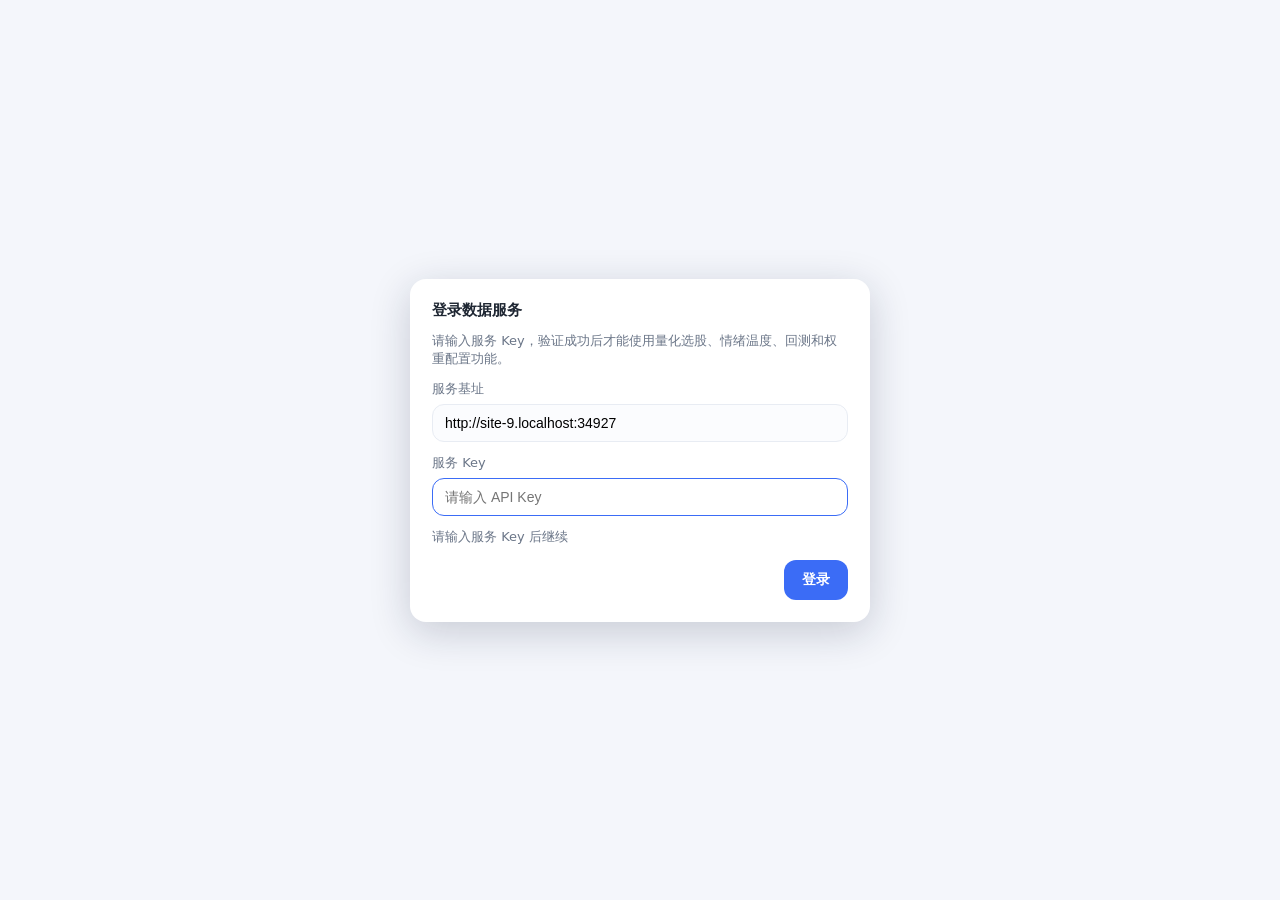
==== commit 436da628: "新增量化盯盘并优化回测复盘" ====
--- a/service/web/index.html
+++ b/service/web/index.html
@@ -33,6 +33,10 @@
       <svg viewBox="0 0 24 24" aria-hidden="true"><path d="M4 20V10m5 10V4m5 16v-7m5 7V8" fill="none" stroke="currentColor" stroke-width="2" stroke-linecap="round"/></svg>
       量化选股
     </button>
+    <button class="tab admin-only" data-tab="quant-watch">
+      <svg viewBox="0 0 24 24" aria-hidden="true"><path d="M3 12h4l2-6 4 12 2-6h6M5 21h14" fill="none" stroke="currentColor" stroke-width="2" stroke-linecap="round" stroke-linejoin="round"/></svg>
+      量化盯盘
+    </button>
     <button class="tab" data-tab="industry">
       <svg viewBox="0 0 24 24" aria-hidden="true"><path d="M3 20h18M5 17V9h4v8m2 0V4h4v13m2 0v-6h3v6" fill="none" stroke="currentColor" stroke-width="2" stroke-linecap="round" stroke-linejoin="round"/></svg>
       行业分析
@@ -120,6 +124,60 @@
           </div>
           <div class="modal-actions"><button id="quant-help-close" class="btn-primary">知道了</button></div>
         </div>
+      </div>
+    </section>
+
+    <!-- 服务端量化盯盘：只在管理员停留本页时建立 WebSocket -->
+    <section id="tab-quant-watch" class="panel admin-only quant-watch-panel">
+      <div class="card qw-hero">
+        <div class="card-title-row">
+          <div>
+            <span class="sentiment-eyebrow">盘中扫描</span>
+            <div class="card-title qw-title">量化盯盘 <span id="qw-connection" class="qw-connection off">未连接</span></div>
+            <p class="hint">服务端在交易日连续竞价按设置频率扫描；离开本页即断开浏览器长连接，但不会停止服务端确定性扫描。</p>
+          </div>
+          <div class="qw-head-actions"><button id="qw-refresh" class="btn-ghost" type="button">刷新</button><button id="qw-scan" class="btn-primary" type="button">立即扫描</button></div>
+        </div>
+        <div class="qw-kpis">
+          <div><small>运行状态</small><b id="qw-kpi-status">—</b></div>
+          <div><small>最近扫描</small><b id="qw-kpi-time">—</b></div>
+          <div><small>扫描标的</small><b id="qw-kpi-count">—</b></div>
+          <div><small>达标 / 异动</small><b id="qw-kpi-signal">—</b></div>
+        </div>
+        <div id="qw-quality" class="qw-quality">等待读取数据质量</div>
+      </div>
+
+      <div class="card qw-settings-card">
+        <div class="card-title-row"><div><div class="card-title">扫描设置</div><p class="hint">关注、持仓和近三交易日选股始终优先纳入；逐笔大单源未接入时不会以窗口成交额冒充。</p></div><button id="qw-save" class="btn-primary" type="button">保存设置</button></div>
+        <div class="qw-settings-grid">
+          <div class="form-row"><label for="qw-mode">扫描范围</label><select id="qw-mode"><option value="market">市场范围 + 优先标的</option><option value="priority_only">只看关注/持仓/近期选股</option></select></div>
+          <div class="form-row"><label for="qw-interval">扫描频率（秒）</label><input id="qw-interval" type="number" min="30" max="600" value="60" /></div>
+          <div class="form-row"><label for="qw-window">涨速/成交额窗口（分钟）</label><input id="qw-window" type="number" min="1" max="30" value="5" /></div>
+          <div class="form-row"><label for="qw-threshold">达标分</label><input id="qw-threshold" type="number" min="0" max="100" step="0.5" value="72" /></div>
+          <div class="form-row qw-wide"><label for="qw-industries">筛选行业（多项取交集）</label><input id="qw-industries" type="text" placeholder="留空不限制，如 通信,设备" /></div>
+          <div class="form-row qw-wide"><label for="qw-themes">筛选题材（多项取交集）</label><input id="qw-themes" type="text" placeholder="留空不限制，如 机器人" /></div>
+        </div>
+        <div class="quant-board-filter"><span class="board-filter-label">市场范围</span><div class="board-options" id="qw-boards"><label class="board-chip"><input type="checkbox" value="main" checked /><span>沪深主板</span></label><label class="board-chip"><input type="checkbox" value="star" /><span>科创板</span></label><label class="board-chip"><input type="checkbox" value="gem" checked /><span>创业板</span></label></div></div>
+        <div class="qw-switches">
+          <label><input id="qw-enabled" type="checkbox" checked />启用服务端扫描</label>
+          <label><input id="qw-notify" type="checkbox" />启用通知</label>
+          <label><input id="qw-feishu" type="checkbox" />飞书</label>
+          <label><input id="qw-wecom" type="checkbox" />企业微信</label>
+          <span id="qw-setting-status" class="status"></span>
+        </div>
+      </div>
+
+      <div class="card qw-latest-card">
+        <div class="card-title">最新盯盘结论 <span id="qw-meta" class="meta"></span></div>
+        <div id="qw-latest"><div class="empty">进入页面后建立长连接并加载当天结果</div></div>
+      </div>
+      <div class="card">
+        <div class="card-title">板块轮动 <span class="meta">申万可用分级 · 窗口涨速与成交额</span></div>
+        <div id="qw-sectors" class="table-wrap"><div class="empty">等待扫描结果</div></div>
+      </div>
+      <div class="card">
+        <div class="card-title">当日历史消息 <span class="meta">默认折叠，最新一条在上方展开</span></div>
+        <div id="qw-history" class="qw-history"><div class="empty">当天暂无历史消息</div></div>
       </div>
     </section>
 
@@ -437,18 +495,57 @@
 
       <div class="card backtest-detail-card">
         <div class="backtest-section-head">
-          <div class="card-title">选股明细 <span id="b-detail-meta" class="meta"></span></div>
-          <label class="backtest-filter" for="b-category">类别
-            <select id="b-category">
-              <option value="">全部类别</option>
-              <option value="auto">每日自动选股</option>
-              <option value="manual">用户触发选股</option>
-              <option value="watch">历史关注</option>
-              <option value="holding">历史持仓</option>
-            </select>
-          </label>
-        </div>
+          <div>
+            <div class="card-title">选股明细 <span id="b-detail-meta" class="meta"></span></div>
+            <p class="hint">按选股日期筛选并在本地排序、翻页；红色表示上涨，绿色表示下跌。</p>
+          </div>
+          <button id="b-export" class="btn-ghost" type="button">导出当前筛选</button>
+        </div>
+        <div class="backtest-detail-toolbar">
+          <div class="backtest-quick-range" role="group" aria-label="选股日期快捷范围">
+            <button id="b-quick-all" class="active" type="button">全部日期</button>
+            <button id="b-quick-3" type="button">最新3日选股</button>
+            <button id="b-quick-1" type="button">最新1日选股</button>
+          </div>
+          <label>开始日期<input id="b-date-from" type="date" /></label>
+          <label>结束日期<input id="b-date-to" type="date" /></label>
+          <label>类别<select id="b-category">
+            <option value="">全部类别</option>
+            <option value="auto">每日自动选股</option>
+            <option value="manual">用户触发选股</option>
+            <option value="watch">历史关注</option>
+            <option value="holding">历史持仓</option>
+          </select></label>
+          <label>收益口径<select id="b-return-mode">
+            <option value="return">个股涨幅</option>
+            <option value="excess">相对沪深300超额</option>
+          </select></label>
+          <label>30日状态<select id="b-maturity">
+            <option value="">全部状态</option>
+            <option value="success">已成熟</option>
+            <option value="not_matured">未成熟</option>
+            <option value="failed">计算失败</option>
+          </select></label>
+          <label>排序字段<select id="b-sort">
+            <option value="date">选股日期</option>
+            <option value="score">选股评分</option>
+            <option value="since">选股至今涨幅</option>
+            <option value="1t">1交易日收益 / 超额</option>
+            <option value="2t">2交易日收益 / 超额</option>
+            <option value="3t">3交易日收益 / 超额</option>
+            <option value="7c">7自然日收益 / 超额</option>
+            <option value="30c">30自然日收益 / 超额</option>
+          </select></label>
+          <label>顺序<select id="b-order"><option value="desc">从高到低 / 新到旧</option><option value="asc">从低到高 / 旧到新</option></select></label>
+          <label>每页<select id="b-page-size"><option value="10">10条</option><option value="20" selected>20条</option><option value="50">50条</option></select></label>
+        </div>
+        <div id="b-detail-summary" class="backtest-detail-summary">
+          <div><small>筛选记录</small><b>—</b></div><div><small>至今平均</small><b>—</b></div>
+          <div><small>至今盈利占比</small><b>—</b></div><div><small>30日成熟占比</small><b>—</b></div>
+        </div>
+        <div id="b-page-top" class="backtest-pagination"></div>
         <div id="b-detail" class="backtest-details"><div class="empty">—</div></div>
+        <div id="b-page-bottom" class="backtest-pagination"></div>
       </div>
 
       <div class="card backtest-log-card admin-only">
--- a/service/web/style.css
+++ b/service/web/style.css
@@ -473,20 +473,24 @@
 .gate-badge,.controlled-badge{display:inline-flex;align-items:center;justify-content:center;border-radius:999px;font-size:11px;font-weight:700;white-space:nowrap}
 .gate-badge{padding:6px 11px}.gate-badge.neutral{color:var(--sub);background:#f1f5f9}.gate-badge.open{color:var(--ok);background:#eaf8ef}.gate-badge.locked{color:#a16207;background:#fff4d6}
 .gate-reasons{display:flex;flex-wrap:wrap;gap:6px;margin:12px 0}.gate-reasons span{padding:5px 9px;border-radius:999px;background:#fff4e5;color:#9a5b00;font-size:11px}.gate-reasons span.passed{background:#eaf8ef;color:var(--ok)}
-.backtest-filter{display:flex;align-items:center;gap:7px;color:var(--sub);font-size:12px}.backtest-filter select{width:160px;padding:7px 9px;font-size:12px}
-.backtest-details{display:flex;flex-direction:column;gap:9px;margin-top:12px}
-.backtest-detail-item{border:1px solid var(--line);border-radius:13px;background:#fbfcff;padding:12px 13px}
-.backtest-detail-main{display:grid;grid-template-columns:minmax(120px,1fr) 105px minmax(180px,1.2fr) 90px auto;gap:12px;align-items:center}
+.backtest-detail-toolbar{display:grid;grid-template-columns:repeat(5,minmax(130px,1fr));gap:9px;margin-top:16px;padding:13px;border:1px solid #e2e8f4;border-radius:13px;background:#f8faff}
+.backtest-detail-toolbar label{color:var(--sub);font-size:10px}.backtest-detail-toolbar input,.backtest-detail-toolbar select{display:block;width:100%;margin-top:5px;padding:8px 9px;font-size:12px;background:#fff}
+.backtest-quick-range{grid-column:1/-1;display:flex;align-items:center;gap:6px;flex-wrap:wrap}.backtest-quick-range button{padding:7px 11px;border:1px solid var(--line);border-radius:999px;background:#fff;color:var(--sub);font-size:11px;cursor:pointer}.backtest-quick-range button:hover{border-color:#b9c7ef;color:var(--brand)}.backtest-quick-range button.active{border-color:var(--brand);background:var(--brand-soft);color:var(--brand);font-weight:700}
+.backtest-detail-summary{display:grid;grid-template-columns:repeat(4,minmax(0,1fr));gap:8px;margin-top:12px}.backtest-detail-summary>div{padding:9px 11px;border:1px solid var(--line);border-radius:10px;background:#fff}.backtest-detail-summary>.empty{grid-column:1/-1}.backtest-detail-summary small,.backtest-detail-summary b{display:block}.backtest-detail-summary small{color:var(--sub);font-size:9px}.backtest-detail-summary b{margin-top:4px;font-size:15px}.bt-up{color:var(--bad)!important}.bt-down{color:var(--ok)!important}
+.backtest-pagination{display:flex;align-items:center;justify-content:flex-end;gap:6px;min-height:34px;margin-top:10px}.backtest-pagination button{padding:6px 9px;border:1px solid var(--line);border-radius:8px;background:#fff;color:var(--ink);font-size:11px;cursor:pointer}.backtest-pagination button:hover:not(:disabled){border-color:var(--brand);color:var(--brand)}.backtest-pagination button:disabled{opacity:.4;cursor:not-allowed}.backtest-pagination span{min-width:150px;text-align:center;color:var(--sub);font-size:11px}.backtest-pagination span b{color:var(--ink)}
+.backtest-details{display:flex;flex-direction:column;gap:9px;margin-top:4px}
+.backtest-detail-item{border:1px solid var(--line);border-radius:13px;background:#fbfcff;padding:12px 13px;transition:border-color .15s,box-shadow .15s}.backtest-detail-item:hover{border-color:#cad5f4;box-shadow:0 5px 18px rgba(50,70,130,.06)}
+.backtest-detail-main{display:grid;grid-template-columns:minmax(120px,1fr) 100px minmax(170px,1.15fr) 105px 105px auto;gap:12px;align-items:center}
 .backtest-detail-main small{display:block;color:var(--sub);font-size:10px}.backtest-detail-main b{display:block;margin-top:2px;font-size:12px;overflow:hidden;text-overflow:ellipsis;white-space:nowrap}
-.backtest-detail-ticker b{font-size:14px}.backtest-detail-ticker code{display:block;margin-top:2px;color:var(--sub);font-size:11px}
+.backtest-detail-ticker b{font-size:14px}.backtest-detail-ticker code{display:block;margin-top:2px;color:var(--sub);font-size:11px}.backtest-since span{display:block;margin-top:2px;color:var(--sub);font-size:9px}.backtest-since i{font-style:normal}
 .controlled-badge{padding:4px 8px}.controlled-badge.yes{color:var(--brand);background:var(--brand-soft)}.controlled-badge.no{color:var(--sub);background:#eef2f7}
 .return-chip-row{display:grid;grid-template-columns:repeat(5,minmax(0,1fr));gap:7px;margin-top:10px}
-.return-chip{padding:8px 9px;border-radius:10px;border:1px solid var(--line);background:#fff;min-width:0}.return-chip small,.return-chip span{display:block;color:var(--sub);font-size:9px;white-space:nowrap;overflow:hidden;text-overflow:ellipsis}.return-chip b{display:block;margin:3px 0;font-size:14px}.return-chip.pos{border-color:#bfe7cd;background:#f3fbf6}.return-chip.neg{border-color:#f4cccc;background:#fff7f7}.return-chip.pending{background:#f8fafc}.return-chip.pos b{color:var(--ok)}.return-chip.neg b{color:var(--bad)}
+.return-chip{padding:8px 9px;border-radius:10px;border:1px solid var(--line);background:#fff;min-width:0}.return-chip small,.return-chip span{display:block;color:var(--sub);font-size:9px;white-space:nowrap;overflow:hidden;text-overflow:ellipsis}.return-chip b{display:block;margin:3px 0;font-size:14px}.return-chip.pos{border-color:#f2c5c5;background:#fff5f5}.return-chip.neg{border-color:#bee3ca;background:#f3fbf6}.return-chip.pending{background:#f8fafc}.return-chip.pos b{color:var(--bad)}.return-chip.neg b{color:var(--ok)}
 .backtest-detail-foot{margin-top:8px;color:var(--sub);font-size:10px;word-break:break-all}
 .log-download-grid{display:grid;grid-template-columns:150px 150px repeat(2,minmax(150px,1fr)) auto;gap:9px;align-items:end}.log-download-grid label{color:var(--sub);font-size:11px}.log-download-grid select,.log-download-grid input{display:block;margin-top:5px}.log-download-grid button{height:40px;white-space:nowrap}
-@media(max-width:900px){.backtest-kpis{grid-template-columns:repeat(2,minmax(0,1fr))}.backtest-detail-main{grid-template-columns:minmax(120px,1fr) 100px minmax(160px,1fr) auto}.backtest-detail-main>div:nth-child(4){display:none}.log-download-grid{grid-template-columns:repeat(2,minmax(0,1fr))}.log-download-grid button{align-self:end}}
-@media(max-width:700px){.backtest-hero-main{flex-direction:column}.backtest-hero-main .btn-primary{width:100%;justify-content:center}.backtest-chart-grid,.backtest-insight-grid{grid-template-columns:1fr}.backtest-detail-main{grid-template-columns:1fr 1fr}.backtest-detail-main>div:nth-child(3){grid-column:1/3}.controlled-badge{justify-self:end}.return-chip-row{grid-template-columns:repeat(2,minmax(0,1fr))}.return-chip:last-child{grid-column:1/3}.backtest-section-head{flex-direction:column}.backtest-filter{width:100%}.backtest-filter select{flex:1}.log-download-grid{grid-template-columns:1fr 1fr}}
-@media(max-width:430px){.backtest-kpis{grid-template-columns:1fr 1fr}.backtest-kpi{padding:10px}.backtest-kpi b{font-size:19px}.log-download-grid{grid-template-columns:1fr}.return-chip-row{grid-template-columns:1fr}.return-chip:last-child{grid-column:auto}}
+@media(max-width:900px){.backtest-kpis{grid-template-columns:repeat(2,minmax(0,1fr))}.backtest-detail-toolbar{grid-template-columns:repeat(3,minmax(0,1fr))}.backtest-detail-main{grid-template-columns:minmax(120px,1fr) 100px 105px 105px auto}.backtest-detail-main>div:nth-child(3){display:none}.log-download-grid{grid-template-columns:repeat(2,minmax(0,1fr))}.log-download-grid button{align-self:end}}
+@media(max-width:700px){.backtest-hero-main{flex-direction:column}.backtest-hero-main .btn-primary{width:100%;justify-content:center}.backtest-chart-grid,.backtest-insight-grid{grid-template-columns:1fr}.backtest-detail-toolbar{grid-template-columns:1fr 1fr}.backtest-detail-main{grid-template-columns:1fr 1fr}.backtest-detail-main>div:nth-child(3){display:block;grid-column:1/3}.controlled-badge{justify-self:end}.return-chip-row{grid-template-columns:repeat(2,minmax(0,1fr))}.return-chip:last-child{grid-column:1/3}.backtest-section-head{flex-direction:column}.backtest-section-head #b-export{width:100%}.backtest-pagination{justify-content:center;flex-wrap:wrap}.backtest-pagination span{order:-1;width:100%}.log-download-grid{grid-template-columns:1fr 1fr}}
+@media(max-width:430px){.backtest-kpis,.backtest-detail-summary{grid-template-columns:1fr 1fr}.backtest-kpi{padding:10px}.backtest-kpi b{font-size:19px}.backtest-detail-toolbar{grid-template-columns:1fr}.backtest-quick-range{grid-column:1}.backtest-quick-range button{flex:1}.log-download-grid{grid-template-columns:1fr}.return-chip-row{grid-template-columns:1fr}.return-chip:last-child{grid-column:auto}}
 
 /* 顶栏页签重置 */
 .tab-reset-btn{align-items:center;justify-content:center;gap:7px;min-height:36px;padding:8px 11px;font-size:12px;font-weight:700;white-space:nowrap}
@@ -592,3 +596,24 @@
 .extreme-weights span{min-width:0;overflow:hidden;text-overflow:ellipsis;white-space:nowrap}
 .extreme-trend-panel .section-title-row{flex-wrap:wrap}.extreme-trend-panel .meta{min-width:0;white-space:normal;text-align:right}
 @media(max-width:1024px){.sentiment-secondary-grid{grid-template-columns:1fr}}
+
+
+/* 服务端量化盯盘 */
+.qw-hero{position:relative;overflow:hidden;padding:22px;background:linear-gradient(145deg,#fff 0,#f5f8ff 100%)}
+.qw-hero::before{content:"";position:absolute;inset:0 0 auto;height:4px;background:linear-gradient(90deg,#2563eb,#14b8a6,#f59e0b)}
+.qw-title{font-size:20px;margin:3px 0 7px}.qw-head-actions{display:flex;gap:8px;flex:none}
+.qw-connection{display:inline-flex;vertical-align:middle;margin-left:7px;padding:3px 8px;border-radius:999px;font-size:10px;font-weight:700}
+.qw-connection.on{color:#15803d;background:#dcfce7}.qw-connection.connecting{color:#1d4ed8;background:#dbeafe}.qw-connection.off{color:#64748b;background:#e2e8f0}.qw-connection.bad{color:#b91c1c;background:#fee2e2}
+.qw-kpis{display:grid;grid-template-columns:repeat(4,minmax(0,1fr));gap:10px;margin-top:17px}
+.qw-kpis>div{padding:12px 14px;border:1px solid #dde5f5;border-radius:12px;background:rgba(255,255,255,.88)}
+.qw-kpis small,.qw-kpis b{display:block}.qw-kpis small{color:var(--sub);font-size:10px}.qw-kpis b{margin-top:5px;font-size:17px}
+.qw-quality{margin-top:12px;padding:9px 11px;border-radius:10px;background:#f1f5f9;color:var(--sub);font-size:12px;line-height:1.55}
+.qw-settings-grid{display:grid;grid-template-columns:repeat(4,minmax(0,1fr));gap:10px}.qw-settings-grid .form-row{margin:0}.qw-settings-grid .qw-wide{grid-column:span 2}
+.qw-switches{display:flex;align-items:center;gap:16px;flex-wrap:wrap;margin-top:13px;color:var(--sub);font-size:12px}.qw-switches label{display:flex;align-items:center;gap:6px}.qw-switches input{width:auto;accent-color:var(--brand)}.qw-switches .status{margin-left:auto}
+.qw-latest-card{padding-bottom:8px}.qw-block{margin:12px 0 18px}.qw-block h4{display:flex;align-items:center;gap:7px;margin:0 0 8px;font-size:13px}.qw-block h4 small{padding:2px 7px;border-radius:999px;background:var(--brand-soft);color:var(--brand);font-size:10px}
+.qw-table{min-width:820px}.qw-table td:first-child{min-width:145px}.qw-table td:first-child b,.qw-table td:first-child code{display:block}.qw-table td:first-child code{margin-top:2px;color:var(--sub);font-size:10px}.qw-table tr.priority{background:#fffaf0}.qw-table .score{font-weight:800;color:var(--brand)}
+.qw-priority{display:inline-flex;margin-top:4px;padding:2px 6px;border-radius:999px;background:#ffedd5;color:#c2410c;font-size:9px;font-weight:700}
+.qw-history{display:flex;flex-direction:column;gap:8px}.qw-history-item{border:1px solid var(--line);border-radius:11px;background:#fbfcff;overflow:hidden}.qw-history-item summary{display:flex;align-items:center;justify-content:space-between;gap:12px;padding:10px 12px;cursor:pointer}.qw-history-item summary b{font-size:12px}.qw-history-item summary span{color:var(--sub);font-size:11px}.qw-history-item>div{padding:0 12px 10px;border-top:1px solid var(--line)}
+.empty.compact{padding:14px}.qw-table .pos{color:var(--bad)}.qw-table .neg{color:var(--ok)}
+@media(max-width:850px){.qw-settings-grid{grid-template-columns:repeat(2,minmax(0,1fr))}.qw-kpis{grid-template-columns:repeat(2,minmax(0,1fr))}}
+@media(max-width:600px){.qw-hero .card-title-row,.qw-settings-card .card-title-row{flex-direction:column}.qw-head-actions{width:100%}.qw-head-actions button{flex:1}.qw-settings-grid{grid-template-columns:1fr}.qw-settings-grid .qw-wide{grid-column:auto}.qw-switches .status{width:100%;margin-left:0}.qw-history-item summary{align-items:flex-start;flex-direction:column}}
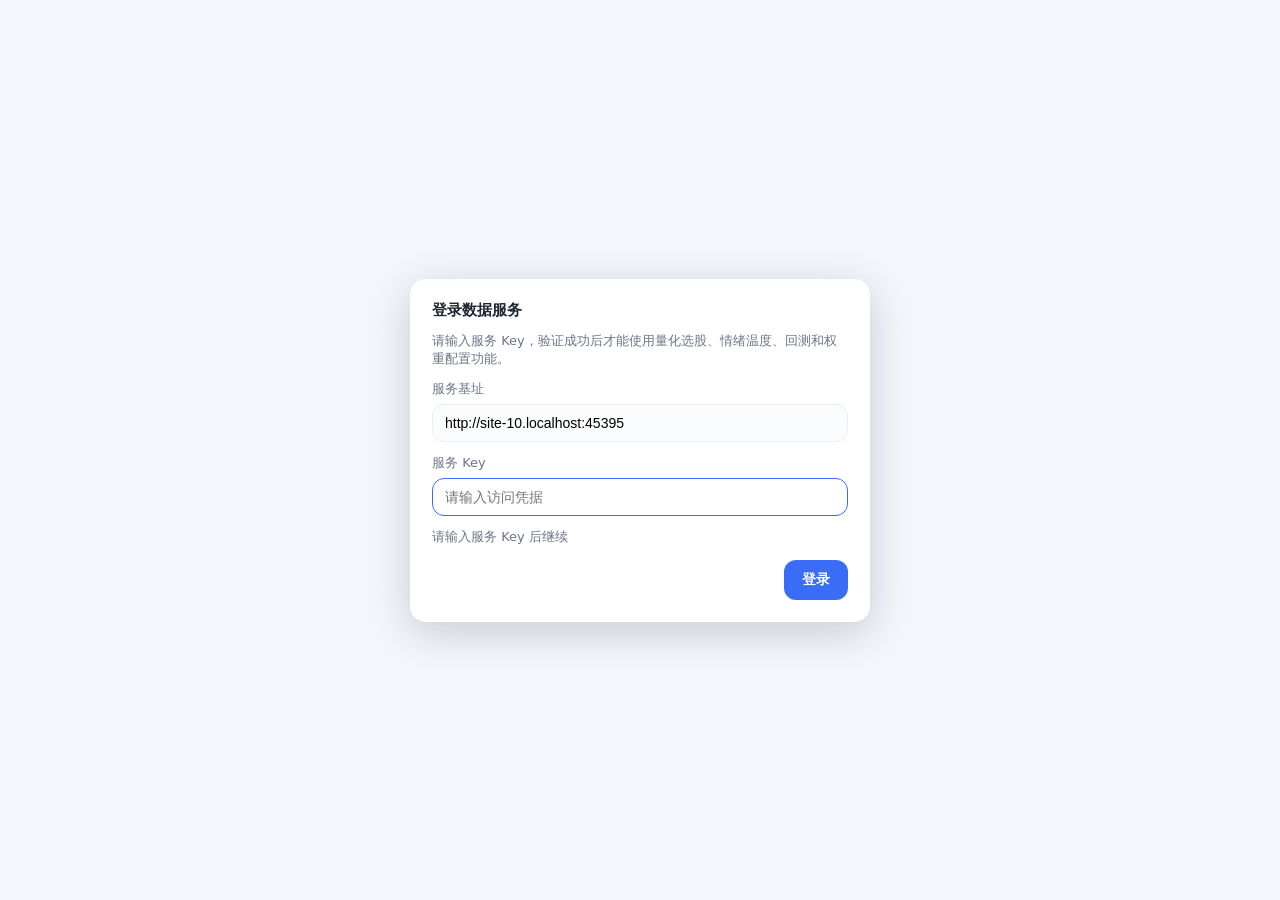
==== commit 64c8bcf2: "完善系统审查、监控与业务一致性" ====
--- a/service/web/index.html
+++ b/service/web/index.html
@@ -14,7 +14,7 @@
       <span>盯盘 · 量化面板</span>
     </div>
     <div class="topbar-right">
-      <span id="role-badge" class="role-badge user" title="当前 API Key 角色">访客</span>
+      <span id="role-badge" class="role-badge user" title="当前访问身份">访客</span>
       <button id="tab-reset" class="icon-btn tab-reset-btn" type="button" title="恢复当前页签初始状态" aria-label="恢复当前页签初始状态">
         <svg viewBox="0 0 24 24" fill="none" stroke="currentColor" stroke-width="2" stroke-linecap="round" stroke-linejoin="round" aria-hidden="true"><path d="M20 6v5h-5M4 18v-5h5M6.1 9a7 7 0 0 1 11.4-2.5L20 9M4 15l2.5 2.5A7 7 0 0 0 17.9 15"/></svg>
         <span>重置当前页</span>
@@ -256,6 +256,7 @@
         <div class="selection-query-actions">
           <button id="sl-run" class="btn-primary" type="button">查询选股记录</button>
           <button id="sl-refresh-quotes" class="btn-ghost" type="button">刷新行情</button>
+          <span id="sl-refresh-progress" class="refresh-progress hidden" role="status">正在拉取最新行情…</span>
           <span id="sl-refreshed" class="meta">尚未刷新</span>
         </div>
       </div>
@@ -290,7 +291,7 @@
         <div class="card-title-row">
           <div>
             <span class="sentiment-eyebrow">关注与持仓</span>
-            <div class="card-title portfolio-title">自选管理 <span id="pf-version" class="meta-chip">版本 --</span></div>
+            <div class="card-title portfolio-title">自选管理 <span id="pf-version" class="meta-chip">等待同步</span></div>
             <p class="hint">先按股票名称或代码片段搜索并选择，再添加为关注或持仓。同一代码只保留最新状态。</p>
           </div>
           <button id="pf-refresh" class="btn-ghost" type="button">刷新</button>
@@ -310,7 +311,6 @@
           <div class="form-row"><label for="pf-type">自选类型</label><select id="pf-type"><option value="watch">关注</option><option value="holding">持仓</option></select></div>
           <div class="form-row"><label for="pf-cost">持仓成本</label><input id="pf-cost" type="number" min="0.0001" step="0.0001" disabled placeholder="持仓时必填" /></div>
           <div class="form-row"><label for="pf-lots">持仓手数</label><input id="pf-lots" type="number" min="1" step="1" disabled placeholder="持仓时必填" /></div>
-          <div class="form-row portfolio-note"><label for="pf-note">备注</label><input id="pf-note" type="text" maxlength="2000" placeholder="关注理由、持仓计划或风险说明" /></div>
         </div>
         <div class="portfolio-actions">
           <span id="pf-status" class="status"></span>
@@ -550,7 +550,7 @@
 
       <div class="card backtest-log-card admin-only">
         <div class="card-title">运行审计日志下载 <span class="meta">管理员</span></div>
-        <p class="hint">按场景下载 JSONL，可用于后续分析接口稳定性、回测门禁和选股登记质量。</p>
+        <p class="hint">按场景下载运行日志，供后续分析接口稳定性、回测条件和选股登记质量。</p>
         <div class="log-download-grid">
           <label>场景<select id="log-scene"><option value="api">接口调用</option><option value="backtest">回测记录</option><option value="selection">选股记录</option></select></label>
           <label>范围<select id="log-scope"><option value="date">单日</option><option value="range">日期区间</option><option value="all">全量</option></select></label>
@@ -611,7 +611,7 @@
       </div>
       <div class="form-row">
         <label for="login-key">服务 Key</label>
-        <input id="login-key" type="password" autocomplete="current-password" placeholder="请输入 API Key" />
+        <input id="login-key" type="password" autocomplete="current-password" placeholder="请输入访问凭据" />
       </div>
       <div id="login-status" class="status"></div>
       <div class="modal-actions">
@@ -624,8 +624,8 @@
   <div id="settings" class="modal hidden">
     <div class="modal-card">
       <div class="card-title">服务设置</div>
-      <div class="form-row"><label>服务基址 Base URL</label><input id="cfg-base" type="text" /></div>
-      <div class="form-row"><label>X-API-Key</label><input id="cfg-key" type="password" /></div>
+      <div class="form-row"><label>服务地址</label><input id="cfg-base" type="text" /></div>
+      <div class="form-row"><label>访问凭据</label><input id="cfg-key" type="password" /></div>
       <div id="cfg-status" class="status"></div>
       <div class="modal-actions">
         <button id="cfg-test" class="btn-ghost">测试连接</button>
@@ -636,8 +636,13 @@
       <div id="userkeys" class="userkeys admin-only hidden">
         <div class="card-title">访客 Key 管理 <span class="meta">访客：可查看/选股/读情绪/查看回测结果，不能改配置或预计算</span></div>
         <div class="form-row inline">
-          <input id="uk-label" type="text" placeholder="备注（如：张三 / 演示）" />
+          <input id="uk-label" type="text" placeholder="名称（如：演示账号）" />
           <button id="uk-create" class="btn-primary">生成访客 Key</button>
+        </div>
+        <div id="uk-created" class="uk-created hidden" role="status">
+          <b>请立即保存：完整 Key 只显示这一次</b>
+          <code id="uk-created-key"></code>
+          <button id="uk-created-copy" class="btn-ghost" type="button">复制完整 Key</button>
         </div>
         <div id="uk-list" class="uk-list"><div class="empty">加载中…</div></div>
       </div>
@@ -684,6 +689,7 @@
   </div>
 
   <div id="toast" class="toast hidden"></div>
+  <script src="market-state.js"></script>
   <script src="app.js"></script>
 </body>
 </html>
--- a/service/web/style.css
+++ b/service/web/style.css
@@ -17,6 +17,11 @@
 .icon-btn:hover{background:#dde7ff}
 .topbar-right{display:flex;align-items:center;gap:10px}
 .userkeys{margin-top:16px;padding-top:14px;border-top:1px solid var(--line)}
+.uk-created{display:grid;grid-template-columns:minmax(0,1fr) auto;gap:8px;align-items:center;
+  margin:8px 0 12px;padding:10px;border:1px solid #f2c45c;border-radius:10px;background:#fff8df}
+.uk-created.hidden{display:none}.uk-created b{grid-column:1/3;font-size:12px;color:#a16207}
+.uk-created code{min-width:0;overflow-wrap:anywhere;font:12px ui-monospace,Menlo,monospace;color:var(--ink)}
+.uk-created .btn-ghost{padding:6px 10px;font-size:12px;white-space:nowrap}
 .uk-list{margin-top:10px;display:flex;flex-direction:column;gap:8px;max-height:300px;overflow:auto}
 .uk-item{display:flex;justify-content:space-between;align-items:center;gap:12px;
   padding:8px 12px;border:1px solid var(--line);border-radius:10px;background:var(--card)}
@@ -358,7 +363,7 @@
 .portfolio-search-message{padding:14px;text-align:center;color:var(--sub);font-size:12px}.portfolio-search-message.bad{color:var(--bad)}
 .portfolio-selected{min-height:42px;display:flex;align-items:center;gap:10px;border:1px solid #cbd9fc;border-radius:12px;background:var(--brand-soft);padding:9px 12px;margin-bottom:8px}
 .portfolio-selected b{font-size:14px}.portfolio-selected code{font-size:12px;color:var(--brand)}.portfolio-selected.empty-compact{color:var(--sub);background:#fafbfe;border-color:var(--line);font-size:12px}
-.portfolio-form-grid{display:grid;grid-template-columns:150px 150px 150px minmax(220px,1fr);gap:10px;margin-top:8px}.portfolio-form-grid .form-row{margin-bottom:0}.portfolio-note{min-width:0}
+.portfolio-form-grid{display:grid;grid-template-columns:repeat(3,minmax(150px,1fr));gap:10px;margin-top:8px}.portfolio-form-grid .form-row{margin-bottom:0}
 .portfolio-actions{display:flex;align-items:center;justify-content:flex-end;gap:8px;margin-top:14px}.portfolio-actions .status{margin-right:auto}
 .portfolio-overview{display:grid;grid-template-columns:repeat(3,1fr);gap:10px}.portfolio-stat{padding:13px 16px;display:flex;align-items:baseline;gap:5px}.portfolio-stat small{color:var(--sub);margin-right:auto}.portfolio-stat b{font-size:24px;color:var(--brand)}.portfolio-stat span{font-size:12px;color:var(--sub)}
 .portfolio-list-card{padding:15px 16px}.portfolio-list{display:flex;flex-direction:column;gap:8px}
@@ -367,10 +372,10 @@
 .portfolio-ticker{min-width:0}.portfolio-ticker b{display:block;white-space:nowrap;overflow:hidden;text-overflow:ellipsis}.portfolio-ticker code{display:block;color:var(--sub);font-size:11px;margin-top:2px}
 .portfolio-type{display:inline-flex;justify-content:center;padding:4px 7px;border-radius:999px;font-size:11px;font-weight:700}.portfolio-type.holding{color:#a16207;background:#fef0b8}.portfolio-type.watch{color:var(--brand);background:var(--brand-soft)}
 .portfolio-item-metrics{display:flex;gap:18px}.portfolio-item-metrics span{min-width:66px}.portfolio-item-metrics small,.portfolio-item-time small{display:block;color:var(--sub);font-size:10px}.portfolio-item-metrics b,.portfolio-item-time span{display:block;font-size:12px;margin-top:2px;white-space:nowrap}
-.portfolio-item-time{text-align:right}.portfolio-item-note{margin-top:8px;color:var(--sub);font-size:12px;line-height:1.5;padding-top:7px;border-top:1px dashed var(--line);padding-right:110px}
+.portfolio-item-time{text-align:right}
 .portfolio-item-actions{position:absolute;right:11px;top:50%;transform:translateY(-50%);display:flex;gap:6px}.portfolio-item-actions .btn-ghost{padding:6px 9px;font-size:11px}.portfolio-remove{border:1px solid #fecaca;background:#fff5f5;color:#dc2626;border-radius:9px;padding:6px 9px;font-size:11px;font-weight:700;cursor:pointer}.portfolio-remove:hover{background:#fee2e2}
-@media(max-width:850px){.portfolio-form-grid{grid-template-columns:repeat(3,1fr)}.portfolio-note{grid-column:1/4}.portfolio-item-main{grid-template-columns:minmax(110px,1fr) 50px minmax(220px,1.5fr);padding-right:0}.portfolio-item-time{display:none}.portfolio-item-note{padding-right:0}.portfolio-item-actions{position:static;transform:none;justify-content:flex-end;margin-top:8px}}
-@media(max-width:650px){.portfolio-search-row{grid-template-columns:1fr}.portfolio-form-grid{grid-template-columns:1fr 1fr}.portfolio-note{grid-column:1/3}.portfolio-overview{grid-template-columns:repeat(3,1fr)}.portfolio-item-main{grid-template-columns:minmax(100px,1fr) 50px}.portfolio-item-metrics{grid-column:1/3;gap:12px}.portfolio-actions{flex-wrap:wrap}.portfolio-actions .status{width:100%}.portfolio-search-input{align-items:stretch}}
+@media(max-width:850px){.portfolio-form-grid{grid-template-columns:repeat(3,1fr)}.portfolio-item-main{grid-template-columns:minmax(110px,1fr) 50px minmax(220px,1.5fr);padding-right:0}.portfolio-item-time{display:none}.portfolio-item-actions{position:static;transform:none;justify-content:flex-end;margin-top:8px}}
+@media(max-width:650px){.portfolio-search-row{grid-template-columns:1fr}.portfolio-form-grid{grid-template-columns:1fr 1fr}.portfolio-overview{grid-template-columns:repeat(3,1fr)}.portfolio-item-main{grid-template-columns:minmax(100px,1fr) 50px}.portfolio-item-metrics{grid-column:1/3;gap:12px}.portfolio-actions{flex-wrap:wrap}.portfolio-actions .status{width:100%}.portfolio-search-input{align-items:stretch}}
 
 /* 量化选股 */
 .quant-table{width:max-content;min-width:100%;border-collapse:separate;border-spacing:0}
@@ -617,3 +622,9 @@
 .empty.compact{padding:14px}.qw-table .pos{color:var(--bad)}.qw-table .neg{color:var(--ok)}
 @media(max-width:850px){.qw-settings-grid{grid-template-columns:repeat(2,minmax(0,1fr))}.qw-kpis{grid-template-columns:repeat(2,minmax(0,1fr))}}
 @media(max-width:600px){.qw-hero .card-title-row,.qw-settings-card .card-title-row{flex-direction:column}.qw-head-actions{width:100%}.qw-head-actions button{flex:1}.qw-settings-grid{grid-template-columns:1fr}.qw-settings-grid .qw-wide{grid-column:auto}.qw-switches .status{width:100%;margin-left:0}.qw-history-item summary{align-items:flex-start;flex-direction:column}}
+
+/* 局部刷新只显示当前业务进度，不遮挡或重建整页。 */
+.refresh-progress{display:inline-flex;align-items:center;gap:6px;color:var(--brand);font-size:12px;font-weight:600}
+.refresh-progress::before{content:"";width:10px;height:10px;border:2px solid #cbd9fc;border-top-color:var(--brand);border-radius:50%;animation:refresh-spin .8s linear infinite}
+@keyframes refresh-spin{to{transform:rotate(360deg)}}
+.portfolio-form-grid{grid-template-columns:150px 150px 150px}
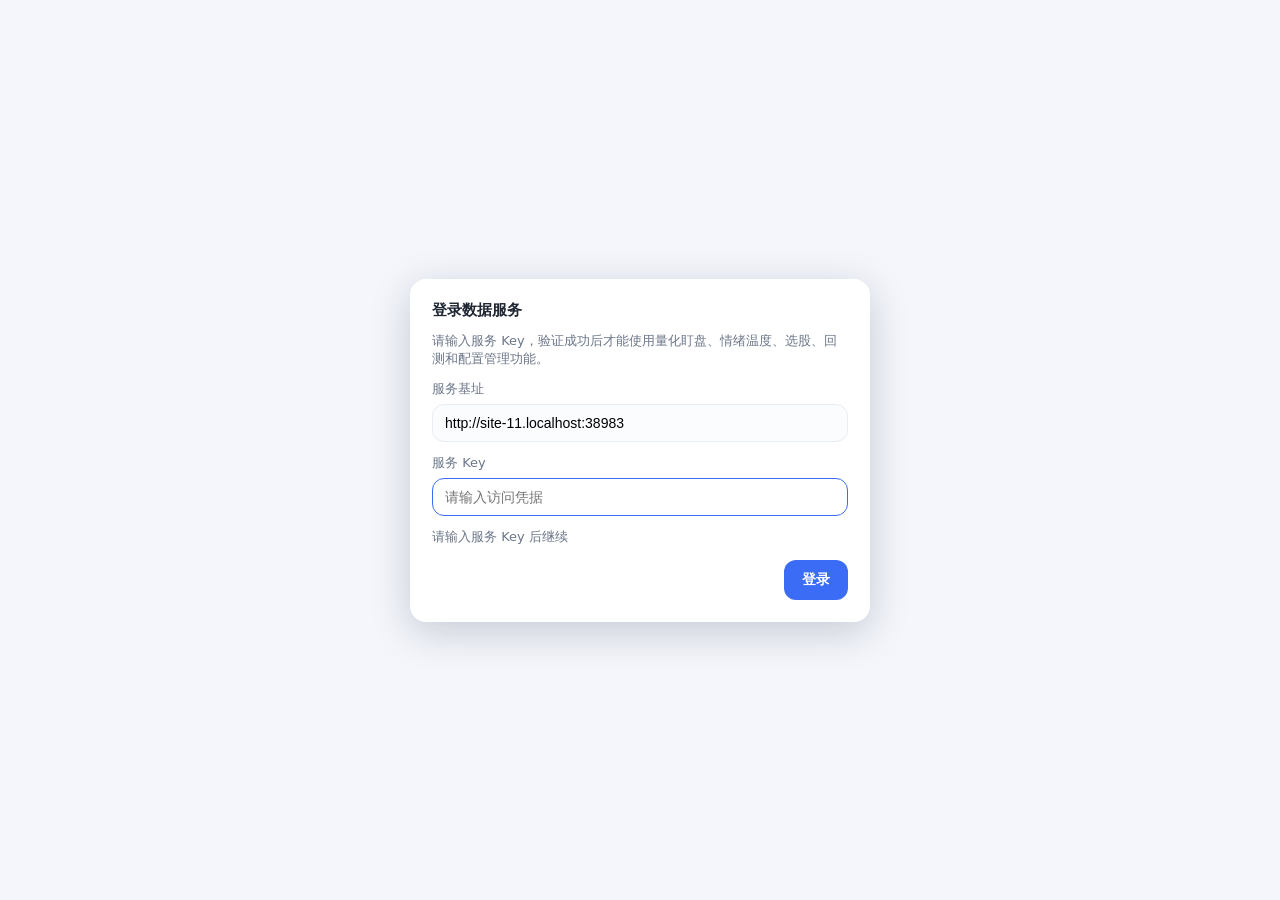
==== commit 5e6f8099: "修复量化盯盘历史回看并调整默认页面" ====
--- a/service/web/index.html
+++ b/service/web/index.html
@@ -29,33 +29,29 @@
   </header>
 
   <nav class="tabs">
-    <button class="tab active" data-tab="quant">
-      <svg viewBox="0 0 24 24" aria-hidden="true"><path d="M4 20V10m5 10V4m5 16v-7m5 7V8" fill="none" stroke="currentColor" stroke-width="2" stroke-linecap="round"/></svg>
-      量化选股
-    </button>
-    <button class="tab admin-only" data-tab="quant-watch">
+    <button class="tab admin-only active" data-tab="quant-watch">
       <svg viewBox="0 0 24 24" aria-hidden="true"><path d="M3 12h4l2-6 4 12 2-6h6M5 21h14" fill="none" stroke="currentColor" stroke-width="2" stroke-linecap="round" stroke-linejoin="round"/></svg>
       量化盯盘
+    </button>
+    <button class="tab" data-tab="sentiment">
+      <svg viewBox="0 0 24 24" aria-hidden="true"><path d="M12 3a9 9 0 1 0 9 9M12 12l5-5M3 12h2m14 0h2M12 3v2" fill="none" stroke="currentColor" stroke-width="2" stroke-linecap="round"/></svg>
+      情绪温度
     </button>
     <button class="tab" data-tab="industry">
       <svg viewBox="0 0 24 24" aria-hidden="true"><path d="M3 20h18M5 17V9h4v8m2 0V4h4v13m2 0v-6h3v6" fill="none" stroke="currentColor" stroke-width="2" stroke-linecap="round" stroke-linejoin="round"/></svg>
       行业分析
     </button>
+    <button class="tab" data-tab="quant">
+      <svg viewBox="0 0 24 24" aria-hidden="true"><path d="M4 20V10m5 10V4m5 16v-7m5 7V8" fill="none" stroke="currentColor" stroke-width="2" stroke-linecap="round"/></svg>
+      量化选股
+    </button>
     <button class="tab" data-tab="selections">
       <svg viewBox="0 0 24 24" aria-hidden="true"><path d="M5 4h14v16H5zM8 8h8M8 12h8M8 16h5" fill="none" stroke="currentColor" stroke-width="2" stroke-linecap="round" stroke-linejoin="round"/></svg>
       选股看板
     </button>
-    <button class="tab admin-only" data-tab="portfolio">
-      <svg viewBox="0 0 24 24" aria-hidden="true"><path d="M4 6h16v14H4zM8 3v6m8-6v6M7 13h4m-4 4h7" fill="none" stroke="currentColor" stroke-width="2" stroke-linecap="round" stroke-linejoin="round"/></svg>
-      自选
-    </button>
-    <button class="tab" data-tab="sentiment">
-      <svg viewBox="0 0 24 24" aria-hidden="true"><path d="M12 3a9 9 0 1 0 9 9M12 12l5-5M3 12h2m14 0h2M12 3v2" fill="none" stroke="currentColor" stroke-width="2" stroke-linecap="round"/></svg>
-      情绪温度
-    </button>
     <button class="tab" data-tab="backtest">
       <svg viewBox="0 0 24 24" aria-hidden="true"><path d="M4 4v16h16M8 16l3-4 3 2 4-6" fill="none" stroke="currentColor" stroke-width="2" stroke-linecap="round" stroke-linejoin="round"/></svg>
-      回测复盘
+      回测分析
     </button>
     <button class="tab admin-only" data-tab="precompute">
       <svg viewBox="0 0 24 24" aria-hidden="true"><path d="M4 7h16M4 12h16M4 17h16M8 4v16" fill="none" stroke="currentColor" stroke-width="2" stroke-linecap="round"/></svg>
@@ -63,13 +59,13 @@
     </button>
     <button class="tab" data-tab="weights">
       <svg viewBox="0 0 24 24" aria-hidden="true"><path d="M4 6h10M4 12h6M4 18h13M18 4v6m-6 0v8m10-14v10" fill="none" stroke="currentColor" stroke-width="2" stroke-linecap="round"/></svg>
-      权重配置
+      配置管理
     </button>
   </nav>
 
   <main class="content">
     <!-- 量化选股 -->
-    <section id="tab-quant" class="panel active">
+    <section id="tab-quant" class="panel">
       <div class="card quant-hero">
         <div class="card-title-row">
           <div>
@@ -128,7 +124,7 @@
     </section>
 
     <!-- 服务端量化盯盘：只在管理员停留本页时建立 WebSocket -->
-    <section id="tab-quant-watch" class="panel admin-only quant-watch-panel">
+    <section id="tab-quant-watch" class="panel active admin-only quant-watch-panel">
       <div class="card qw-hero">
         <div class="card-title-row">
           <div>
@@ -136,7 +132,12 @@
             <div class="card-title qw-title">量化盯盘 <span id="qw-connection" class="qw-connection off">未连接</span></div>
             <p class="hint">服务端在交易日连续竞价按设置频率扫描；离开本页即断开浏览器长连接，但不会停止服务端确定性扫描。</p>
           </div>
-          <div class="qw-head-actions"><button id="qw-refresh" class="btn-ghost" type="button">刷新</button><button id="qw-scan" class="btn-primary" type="button">立即扫描</button></div>
+          <div class="qw-head-actions">
+            <label class="qw-date-control" for="qw-date">查看日期<input id="qw-date" type="date" aria-label="量化盯盘查看日期" /></label>
+            <button id="qw-latest-date" class="btn-ghost" type="button">最新</button>
+            <button id="qw-refresh" class="btn-ghost" type="button">刷新</button>
+            <button id="qw-scan" class="btn-primary" type="button">立即扫描</button>
+          </div>
         </div>
         <div class="qw-kpis">
           <div><small>运行状态</small><b id="qw-kpi-status">—</b></div>
@@ -169,15 +170,15 @@
 
       <div class="card qw-latest-card">
         <div class="card-title">最新盯盘结论 <span id="qw-meta" class="meta"></span></div>
-        <div id="qw-latest"><div class="empty">进入页面后建立长连接并加载当天结果</div></div>
+        <div id="qw-latest"><div class="empty">进入页面后加载最近有数据日；当前交易日保持实时更新</div></div>
       </div>
       <div class="card">
         <div class="card-title">板块轮动 <span class="meta">申万可用分级 · 窗口涨速与成交额</span></div>
         <div id="qw-sectors" class="table-wrap"><div class="empty">等待扫描结果</div></div>
       </div>
       <div class="card">
-        <div class="card-title">当日历史消息 <span class="meta">默认折叠，最新一条在上方展开</span></div>
-        <div id="qw-history" class="qw-history"><div class="empty">当天暂无历史消息</div></div>
+        <div class="card-title">所选日期历史消息 <span class="meta">默认折叠，最新一条在上方展开</span></div>
+        <div id="qw-history" class="qw-history"><div class="empty">所选日期暂无历史消息</div></div>
       </div>
     </section>
 
@@ -285,8 +286,9 @@
       </div>
     </section>
 
-    <!-- 管理员自选：当前关注与持仓 -->
+    <!-- 管理员自选：纳入配置管理二级入口 -->
     <section id="tab-portfolio" class="panel admin-only">
+      <div class="config-subnav"><button id="cfg-portfolio-weights" class="btn-ghost" type="button">因子权重</button><button class="btn-primary" type="button">自选管理</button></div>
       <div class="card portfolio-hero">
         <div class="card-title-row">
           <div>
@@ -443,7 +445,7 @@
       <div class="card backtest-hero">
         <div class="backtest-hero-main">
           <div>
-            <div class="card-title backtest-title">回测复盘 <span id="b-meta" class="meta"></span></div>
+            <div class="card-title backtest-title">回测分析 <span id="b-meta" class="meta"></span></div>
             <p class="hint">统一观察选股后 1 / 2 / 3 个交易日，以及 7 / 30 个自然日目标后的首个交易日。收益使用前复权行情；超额收益以同日沪深300为基准。</p>
           </div>
           <button id="b-run" class="btn-primary" type="button">
@@ -590,8 +592,9 @@
       </div>
     </section>
 
-    <!-- 权重配置 -->
+    <!-- 配置管理：因子权重与管理员自选 -->
     <section id="tab-weights" class="panel">
+      <div class="config-subnav"><button class="btn-primary" type="button">因子权重</button><button id="cfg-weights-portfolio" class="btn-ghost admin-only" type="button">自选管理</button></div>
       <div class="card">
         <div class="card-title">因子 / 指标权重配置</div>
         <p class="hint">每个模型的权重之和须为 1.0；保存时若因子列表不匹配（服务端已增改因子），会提示并自动刷新。</p>
@@ -604,7 +607,7 @@
   <div id="login-modal" class="modal login-modal">
     <div class="modal-card" role="dialog" aria-modal="true" aria-labelledby="login-title">
       <div id="login-title" class="card-title">登录数据服务</div>
-      <p class="hint">请输入服务 Key，验证成功后才能使用量化选股、情绪温度、回测和权重配置功能。</p>
+      <p class="hint">请输入服务 Key，验证成功后才能使用量化盯盘、情绪温度、选股、回测和配置管理功能。</p>
       <div class="form-row">
         <label for="login-base">服务基址</label>
         <input id="login-base" type="text" autocomplete="url" />
--- a/service/web/style.css
+++ b/service/web/style.css
@@ -628,3 +628,10 @@
 .refresh-progress::before{content:"";width:10px;height:10px;border:2px solid #cbd9fc;border-top-color:var(--brand);border-radius:50%;animation:refresh-spin .8s linear infinite}
 @keyframes refresh-spin{to{transform:rotate(360deg)}}
 .portfolio-form-grid{grid-template-columns:150px 150px 150px}
+
+/* 盯盘历史日期与配置二级入口 */
+.qw-head-actions{display:flex;align-items:flex-end;justify-content:flex-end;gap:8px;flex-wrap:wrap}
+.qw-date-control{display:flex;flex-direction:column;gap:4px;color:var(--sub);font-size:11px;font-weight:600}
+.qw-date-control input{min-width:138px;padding:8px 10px;border:1px solid var(--line);border-radius:8px;background:#fff;color:var(--ink)}
+.config-subnav{display:flex;justify-content:flex-end;gap:8px;margin:0 0 12px}
+@media(max-width:640px){.qw-head-actions{justify-content:flex-start}.qw-date-control{width:100%}.qw-date-control input{width:100%}.config-subnav{justify-content:flex-start}}
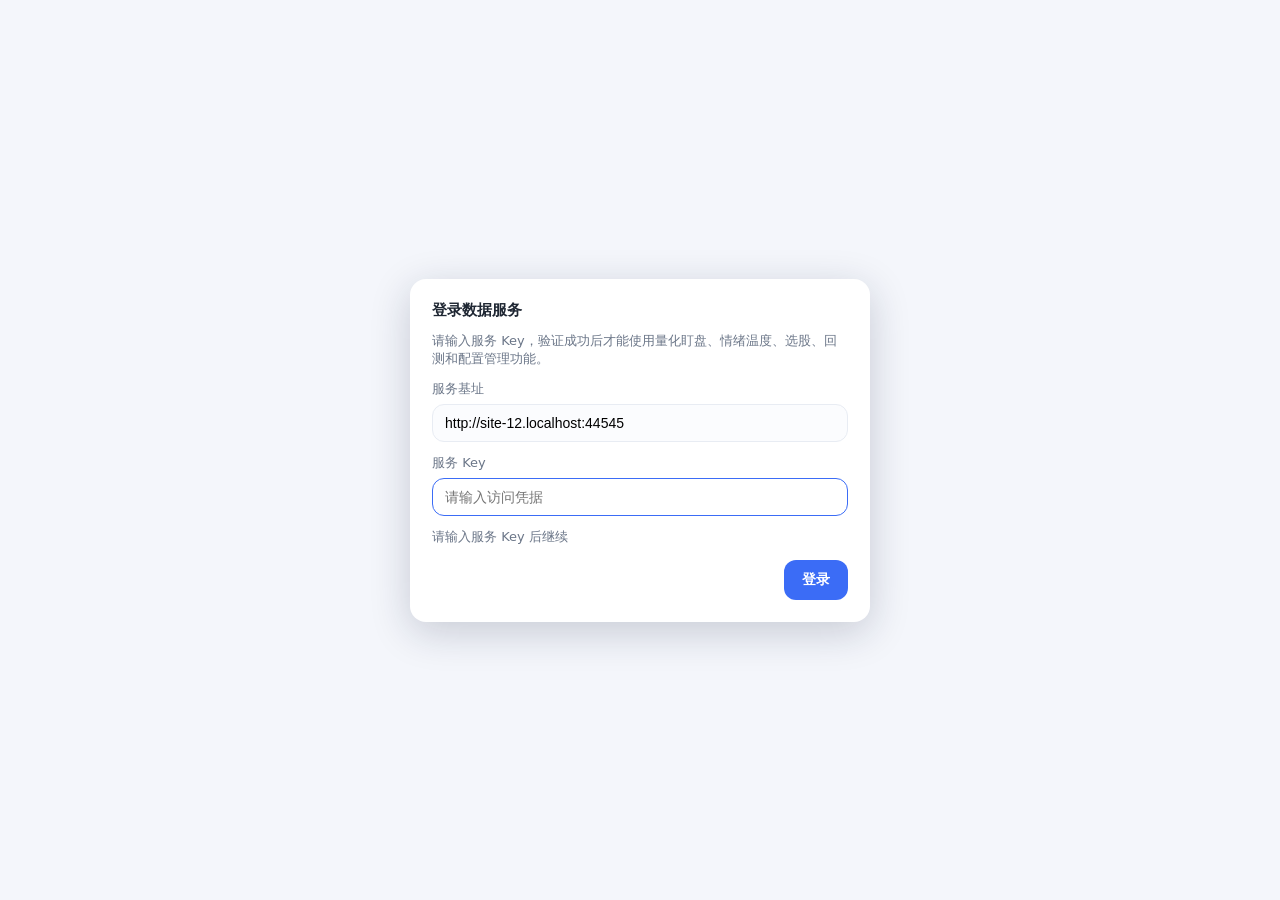
==== commit 9014f683: "修复量化盯盘默认页与静态缓存" ====
--- a/service/web/index.html
+++ b/service/web/index.html
@@ -5,7 +5,7 @@
   <meta name="viewport" content="width=device-width, initial-scale=1.0" />
   <title>盯盘 · 量化面板</title>
   <link rel="icon" href="favicon.svg" type="image/svg+xml" />
-  <link rel="stylesheet" href="style.css" />
+  <link rel="stylesheet" href="style.css?v=20260721-3" />
 </head>
 <body class="auth-locked">
   <header class="topbar">
@@ -692,7 +692,7 @@
   </div>
 
   <div id="toast" class="toast hidden"></div>
-  <script src="market-state.js"></script>
-  <script src="app.js"></script>
+  <script src="market-state.js?v=20260721-3"></script>
+  <script src="app.js?v=20260721-3"></script>
 </body>
 </html>
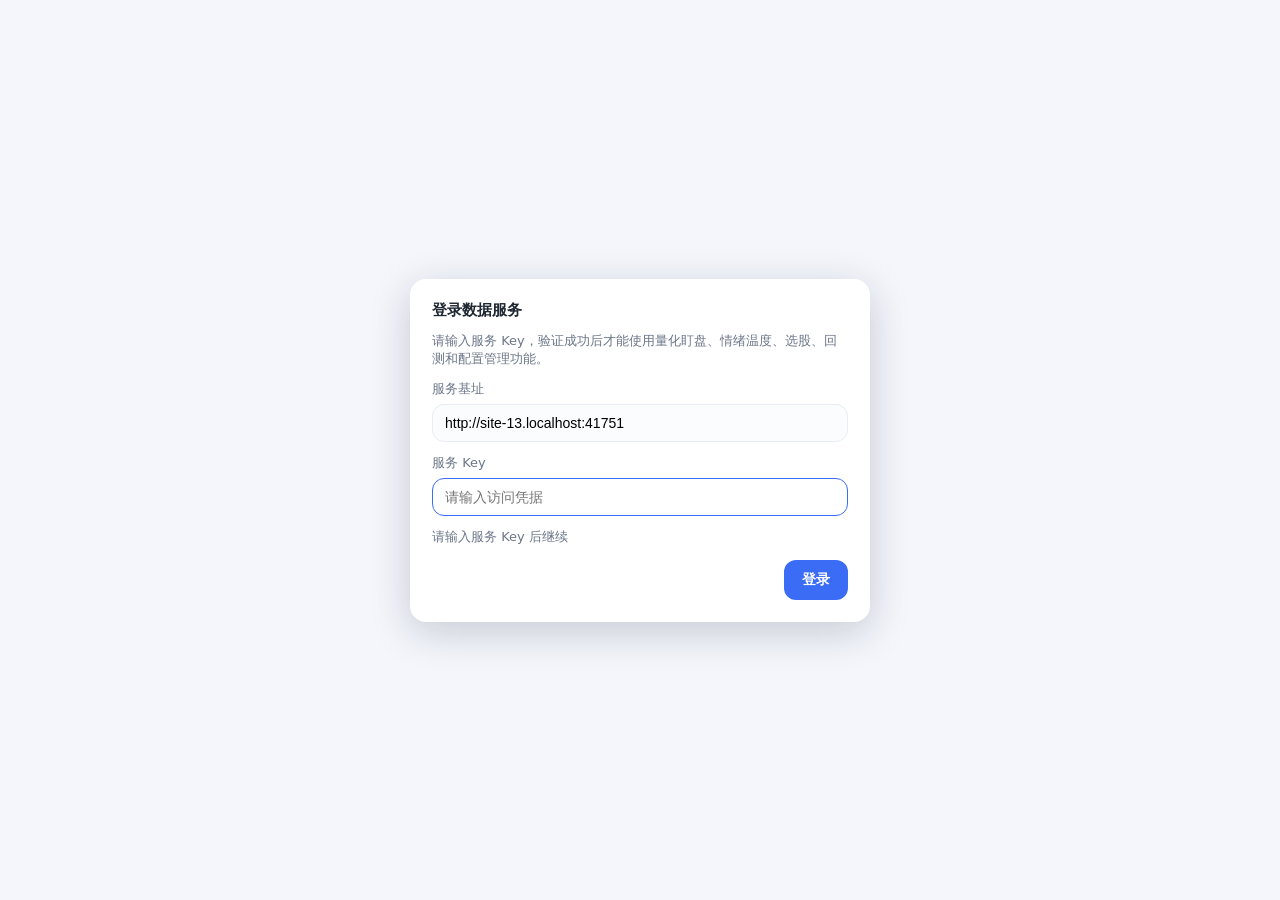
==== commit 776eef33: "临时禁用前端量化盯盘页 - service/web/app.js: 新增开关 QUANT_WATCH_DISABLED=true   强制隐藏盯盘 tab+面板、不建 WebSocket、loadQu" ====
--- a/service/web/index.html
+++ b/service/web/index.html
@@ -5,7 +5,7 @@
   <meta name="viewport" content="width=device-width, initial-scale=1.0" />
   <title>盯盘 · 量化面板</title>
   <link rel="icon" href="favicon.svg" type="image/svg+xml" />
-  <link rel="stylesheet" href="style.css?v=20260721-3" />
+  <link rel="stylesheet" href="style.css?v=20260722-1" />
 </head>
 <body class="auth-locked">
   <header class="topbar">
@@ -693,6 +693,6 @@
 
   <div id="toast" class="toast hidden"></div>
   <script src="market-state.js?v=20260721-3"></script>
-  <script src="app.js?v=20260721-3"></script>
+  <script src="app.js?v=20260722-1"></script>
 </body>
 </html>
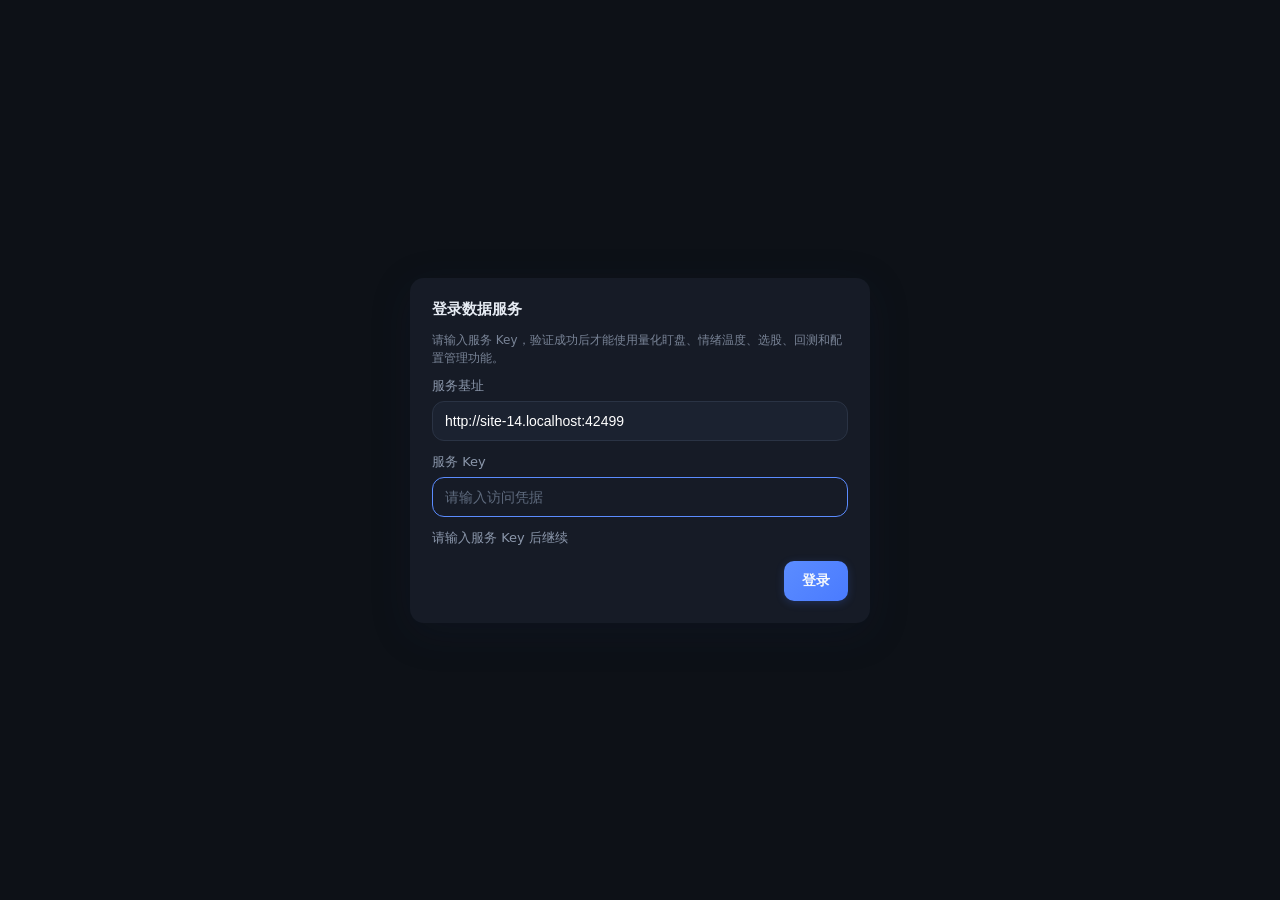
==== commit 899e06ed: "前端深色主题改版与自选管理独立页签 - 全站改为仿PC交易软件深色主题：重写调色板并系统映射浅色值，覆盖背景/卡片/图标/字体/边框/图表与仪表盘SVG - 涨跌统一稍深红(涨)绿(跌)、平盘白偏灰，" ====
--- a/service/web/index.html
+++ b/service/web/index.html
@@ -5,7 +5,9 @@
   <meta name="viewport" content="width=device-width, initial-scale=1.0" />
   <title>盯盘 · 量化面板</title>
   <link rel="icon" href="favicon.svg" type="image/svg+xml" />
-  <link rel="stylesheet" href="style.css?v=20260722-1" />
+  <link rel="stylesheet" href="style.css?v=20260723-1" />
+  <meta name="theme-color" content="#0d1117" />
+  <meta name="color-scheme" content="dark" />
 </head>
 <body class="auth-locked">
   <header class="topbar">
@@ -57,6 +59,10 @@
       <svg viewBox="0 0 24 24" aria-hidden="true"><path d="M4 7h16M4 12h16M4 17h16M8 4v16" fill="none" stroke="currentColor" stroke-width="2" stroke-linecap="round"/></svg>
       预计算
     </button>
+    <button class="tab admin-only" data-tab="portfolio">
+      <svg viewBox="0 0 24 24" aria-hidden="true"><path d="M12 3l2.5 5.5L20 9l-4 4 1 6-5-3-5 3 1-6-4-4 5.5-.5z" fill="none" stroke="currentColor" stroke-width="2" stroke-linejoin="round"/></svg>
+      自选管理
+    </button>
     <button class="tab" data-tab="weights">
       <svg viewBox="0 0 24 24" aria-hidden="true"><path d="M4 6h10M4 12h6M4 18h13M18 4v6m-6 0v8m10-14v10" fill="none" stroke="currentColor" stroke-width="2" stroke-linecap="round"/></svg>
       配置管理
@@ -99,7 +105,7 @@
             <input id="q-topn" type="number" value="30" min="5" max="100" />
           </div>
           <span class="compact-note">个股名称非空时优先；均留空则筛全市场</span>
-          <button id="q-run" class="btn-primary">
+          <button id="q-run" class="btn-accent">
             <svg viewBox="0 0 24 24" class="btn-ic"><path d="M5 3l14 9-14 9V3Z" fill="currentColor"/></svg>
             运行量化选股
           </button>
@@ -286,9 +292,8 @@
       </div>
     </section>
 
-    <!-- 管理员自选：纳入配置管理二级入口 -->
+    <!-- 管理员自选：顶部独立页签（管理员权限） -->
     <section id="tab-portfolio" class="panel admin-only">
-      <div class="config-subnav"><button id="cfg-portfolio-weights" class="btn-ghost" type="button">因子权重</button><button class="btn-primary" type="button">自选管理</button></div>
       <div class="card portfolio-hero">
         <div class="card-title-row">
           <div>
@@ -368,9 +373,9 @@
             <div class="gauge-block">
               <div id="s-gauge" class="gauge">
                 <svg viewBox="0 0 200 120" class="gauge-svg">
-                  <path d="M20 110 A80 80 0 0 1 180 110" fill="none" stroke="#e8ecf3" stroke-width="16" stroke-linecap="round"/>
+                  <path d="M20 110 A80 80 0 0 1 180 110" fill="none" stroke="#2a3344" stroke-width="16" stroke-linecap="round"/>
                   <path id="s-arc" d="M20 110 A80 80 0 0 1 180 110" fill="none" stroke="url(#g)" stroke-width="16" stroke-linecap="round" stroke-dasharray="251" stroke-dashoffset="251"/>
-                  <defs><linearGradient id="g" x1="0" y1="0" x2="1" y2="0"><stop offset="0" stop-color="#3b82f6"/><stop offset="0.5" stop-color="#f59e0b"/><stop offset="1" stop-color="#ef4444"/></linearGradient></defs>
+                  <defs><linearGradient id="g" x1="0" y1="0" x2="1" y2="0"><stop offset="0" stop-color="#5b8cff"/><stop offset="0.5" stop-color="#e0a13a"/><stop offset="1" stop-color="#e15554"/></linearGradient></defs>
                 </svg>
                 <div class="gauge-center"><span id="s-temp">--</span><small id="s-level">情绪温度</small></div>
               </div>
@@ -571,7 +576,7 @@
         <p class="hint">任务在服务端后台运行，全服务同一时刻只会有一个。重复点击或多个管理员同时发起时会复用当前任务，可离开页面后再回来查看进度。</p>
         <div class="form-row inline pc-actions">
           <button id="pc-refresh" class="btn-ghost">刷新状态</button>
-          <button id="pc-run" class="btn-primary">
+          <button id="pc-run" class="btn-accent">
             <svg viewBox="0 0 24 24" class="btn-ic"><path d="M12 5v14M5 12h14" fill="none" stroke="currentColor" stroke-width="2" stroke-linecap="round"/></svg>
             运行增量预计算
           </button>
@@ -594,7 +599,6 @@
 
     <!-- 配置管理：因子权重与管理员自选 -->
     <section id="tab-weights" class="panel">
-      <div class="config-subnav"><button class="btn-primary" type="button">因子权重</button><button id="cfg-weights-portfolio" class="btn-ghost admin-only" type="button">自选管理</button></div>
       <div class="card">
         <div class="card-title">因子 / 指标权重配置</div>
         <p class="hint">每个模型的权重之和须为 1.0；保存时若因子列表不匹配（服务端已增改因子），会提示并自动刷新。</p>
@@ -693,6 +697,6 @@
 
   <div id="toast" class="toast hidden"></div>
   <script src="market-state.js?v=20260721-3"></script>
-  <script src="app.js?v=20260722-1"></script>
+  <script src="app.js?v=20260723-1"></script>
 </body>
 </html>
--- a/service/web/style.css
+++ b/service/web/style.css
@@ -1,8 +1,31 @@
 :root{
-  --bg:#f4f6fb; --card:#ffffff; --ink:#1f2733; --sub:#6b7688;
-  --line:#e8ecf3; --brand:#3b6cf6; --brand-soft:#eaf0ff;
-  --ok:#16a34a; --warn:#f59e0b; --bad:#ef4444;
-  --radius:16px; --shadow:0 2px 12px rgba(30,45,90,.06);
+  /* 深色主题·仿 PC 交易软件夜间样式 */
+  --bg:#0d1117;              /* 页面背景 */
+  --card:#161b26;           /* 卡片表面 */
+  --surface:#1b2230;        /* 内嵌面板 / 输入框底 */
+  --surface-2:#222b3b;      /* hover / 次级表面 */
+  --line:#2a3344;           /* 边框 */
+  --ink:#e6ebf3;            /* 主文字 */
+  --sub:#8b97ab;            /* 次文字 */
+  --brand:#5b8cff;          /* 品牌蓝 */
+  --brand-strong:#4a7bff;   /* 品牌蓝(加深，用于 hover) */
+  --brand-lite:#7aa0ff;     /* 品牌蓝(提亮) */
+  --brand-soft:#1a2540;     /* 品牌浅底(深) */
+  --brand-border:#2f4368;   /* 品牌边框(深) */
+  --violet:#a78bfa;         /* 紫色强调 */
+  --accent:#2dd4bf;         /* 青色强调 */
+  /* 涨跌配色：上涨稍深红 / 下跌稍深绿 / 平盘白偏灰 */
+  --bad:#e15554;            /* 上涨(pos) */
+  --ok:#2aa76c;             /* 下跌(neg) */
+  --flat:#c2cad6;           /* 平盘 */
+  --warn:#e0a13a;           /* 警告黄 */
+  /* 状态浅底 / 边框（深色语义色底） */
+  --ok-soft:#142b1f; --ok-border:#265b3c;
+  --bad-soft:#3a1d20; --bad-border:#6b2f31;
+  --warn-soft:#33291455; --warn-border:#4d3c1c;
+  /* 统一圆角 */
+  --radius:14px; --radius-sm:10px; --radius-lg:18px;
+  --shadow:0 2px 14px rgba(0,0,0,.4);
 }
 *{box-sizing:border-box}
 body{margin:0;font-family:-apple-system,"PingFang SC","Microsoft YaHei",system-ui,sans-serif;
@@ -13,13 +36,13 @@
   background:var(--card);border-bottom:1px solid var(--line);position:sticky;top:0;z-index:5}
 .brand{display:flex;align-items:center;gap:10px;font-weight:700;font-size:17px}
 .brand-icon{color:var(--brand);width:24px;height:24px}
-.icon-btn{background:var(--brand-soft);border:none;border-radius:12px;padding:8px;color:var(--brand);cursor:pointer;display:flex}
-.icon-btn:hover{background:#dde7ff}
+.icon-btn{background:var(--surface-2);border:1px solid var(--line);border-radius:var(--radius-sm);padding:8px;color:var(--ink);cursor:pointer;display:flex}
+.icon-btn:hover{background:var(--brand-soft);border-color:var(--brand-border);color:var(--brand)}
 .topbar-right{display:flex;align-items:center;gap:10px}
 .userkeys{margin-top:16px;padding-top:14px;border-top:1px solid var(--line)}
 .uk-created{display:grid;grid-template-columns:minmax(0,1fr) auto;gap:8px;align-items:center;
-  margin:8px 0 12px;padding:10px;border:1px solid #f2c45c;border-radius:10px;background:#fff8df}
-.uk-created.hidden{display:none}.uk-created b{grid-column:1/3;font-size:12px;color:#a16207}
+  margin:8px 0 12px;padding:10px;border:1px solid var(--warn-border);border-radius:10px;background:var(--warn-soft)}
+.uk-created.hidden{display:none}.uk-created b{grid-column:1/3;font-size:12px;color:var(--warn)}
 .uk-created code{min-width:0;overflow-wrap:anywhere;font:12px ui-monospace,Menlo,monospace;color:var(--ink)}
 .uk-created .btn-ghost{padding:6px 10px;font-size:12px;white-space:nowrap}
 .uk-list{margin-top:10px;display:flex;flex-direction:column;gap:8px;max-height:300px;overflow:auto}
@@ -30,21 +53,29 @@
 .uk-info b{font-size:13px}
 .uk-key{font-family:ui-monospace,Menlo,monospace;font-size:12px;color:var(--brand);
   word-break:break-all;background:var(--brand-soft);padding:2px 6px;border-radius:6px}
-.uk-tag{font-size:11px;color:#b26a00;margin-left:6px}
+.uk-tag{font-size:11px;color:var(--warn);margin-left:6px}
 .uk-ops{display:flex;gap:6px;flex-shrink:0}
 .uk-ops .btn-ghost{padding:4px 10px;font-size:12px}
-.uk-del{color:#dc2626}
+.uk-del{color:var(--bad)}
 .role-badge{font-size:12px;font-weight:600;padding:3px 10px;border-radius:999px;line-height:1.6}
 .role-badge.admin{background:var(--brand-soft);color:var(--brand)}
-.role-badge.user{background:#fff4e5;color:#b26a00}
+.role-badge.user{background:var(--warn-soft);color:var(--warn)}
 button:disabled,input:disabled{opacity:.55;cursor:not-allowed}
 .admin-only.hidden{display:none !important}
 
-.tabs{display:flex;gap:10px;padding:16px 22px 0;flex-wrap:wrap;justify-content:center}
-.tab{display:flex;align-items:center;gap:8px;border:1px solid var(--line);background:var(--card);
-  color:var(--sub);padding:10px 16px;border-radius:999px;cursor:pointer;font-size:14px;font-weight:600}
+/* 顶部页签：横向滚动，按钮样式，独立配色 */
+.tabs{display:flex;gap:8px;padding:14px 22px 2px;flex-wrap:nowrap;overflow-x:auto;overflow-y:hidden;
+  -webkit-overflow-scrolling:touch;scrollbar-width:none}
+.tabs::-webkit-scrollbar{display:none}
+.tab{display:inline-flex;align-items:center;gap:7px;flex:none;white-space:nowrap;border:1px solid var(--line);
+  background:var(--surface);color:var(--sub);padding:9px 15px;border-radius:var(--radius-sm);cursor:pointer;
+  font-size:14px;font-weight:600;position:relative;overflow:hidden;
+  transition:background .16s ease,color .16s ease,border-color .16s ease,transform .08s ease}
 .tab svg{width:18px;height:18px}
-.tab.active{color:#fff;background:var(--brand);border-color:var(--brand);box-shadow:var(--shadow)}
+.tab:hover{color:var(--ink);border-color:var(--brand-border);background:var(--surface-2)}
+.tab:active{transform:scale(.97)}
+.tab.active{color:#f4f7fb;background:linear-gradient(135deg,var(--brand),var(--brand-strong));border-color:var(--brand);box-shadow:0 3px 10px rgba(75,123,255,.28)}
+.tab.active:hover{color:#f4f7fb;background:linear-gradient(135deg,var(--brand),var(--brand-strong))}
 
 .content{padding:18px 22px 40px;max-width:1040px;margin:0 auto}
 .panel{display:none;flex-direction:column;gap:16px}
@@ -54,28 +85,59 @@
   padding:18px 20px;box-shadow:var(--shadow)}
 .card-title{font-weight:700;font-size:15px;margin-bottom:12px;display:flex;align-items:center;gap:8px}
 .meta{font-weight:400;font-size:12px;color:var(--sub)}
-.hint{color:var(--sub);font-size:13px;margin:0 0 12px}
+/* 说明类文本整体降权：更小、更弱、行距紧凑，减少版面占用 */
+.hint{color:var(--sub);font-size:12px;line-height:1.5;margin:0 0 10px;opacity:.85}
+/* 大卡片眉标签（eyebrow）在深色改版中统一移除，降低视觉噪声 */
+.sentiment-eyebrow{display:none !important}
 
 .form-row{display:flex;flex-direction:column;gap:6px;margin-bottom:12px}
 .form-row.inline{flex-direction:row;align-items:center;gap:10px}
 .form-row label{font-size:13px;color:var(--sub)}
-input{border:1px solid var(--line);border-radius:12px;padding:10px 12px;font-size:14px;outline:none;background:#fbfcfe;width:100%}
-input:focus{border-color:var(--brand);background:#fff}
-
-.btn-primary{display:inline-flex;align-items:center;gap:8px;background:var(--brand);color:#fff;border:none;
-  border-radius:12px;padding:11px 18px;font-size:14px;font-weight:600;cursor:pointer}
-.btn-primary:hover{background:#2b5be0}
-.btn-primary:disabled{opacity:.6;cursor:not-allowed}
-.btn-ghost{background:var(--brand-soft);color:var(--brand);border:none;border-radius:12px;padding:11px 18px;font-weight:600;cursor:pointer}
+input{border:1px solid var(--line);border-radius:12px;padding:10px 12px;font-size:14px;outline:none;background:var(--surface);width:100%}
+input:focus{border-color:var(--brand);background:var(--card)}
+
+/* ---------- 统一按钮系统：分色 + 按压回弹 + 波纹 ---------- */
+/* 所有按钮共享的按压/回弹动效与波纹容器 */
+.btn-primary,.btn-ghost,.btn-accent,.icon-btn,.selection-delete,.portfolio-remove,
+.backtest-quick-range button,.backtest-pagination button,.config-subnav button,
+.industry-date-picker button,.sentiment-date-step{
+  position:relative;overflow:hidden;-webkit-tap-highlight-color:transparent;
+  transition:background .16s ease,border-color .16s ease,color .16s ease,transform .09s ease,box-shadow .16s ease}
+.btn-primary:active,.btn-ghost:active,.btn-accent:active,.icon-btn:active,
+.selection-delete:active,.portfolio-remove:active,
+.backtest-quick-range button:active,.backtest-pagination button:active,
+.config-subnav button:active,.industry-date-picker button:active,.sentiment-date-step:active{transform:scale(.95)}
+.btn-primary:disabled:active,.btn-ghost:disabled:active,.btn-accent:disabled:active{transform:none}
+
+/* 主操作（蓝）：运行 / 查询 / 保存 / 登录 */
+.btn-primary{display:inline-flex;align-items:center;gap:8px;background:linear-gradient(135deg,var(--brand),var(--brand-strong));color:#f4f7fb;border:none;
+  border-radius:var(--radius-sm);padding:11px 18px;font-size:14px;font-weight:600;cursor:pointer;box-shadow:0 2px 8px rgba(75,123,255,.22)}
+.btn-primary:hover{filter:brightness(1.08)}
+.btn-primary:disabled{opacity:.5;cursor:not-allowed;box-shadow:none}
+/* 次操作（描边中性）：刷新 / 取消 / 导出 / 下载 */
+.btn-ghost{background:var(--surface-2);color:var(--ink);border:1px solid var(--line);border-radius:var(--radius-sm);padding:10px 17px;font-weight:600;cursor:pointer}
+.btn-ghost:hover{border-color:var(--brand-border);color:var(--brand);background:var(--brand-soft)}
+.btn-ghost:disabled{opacity:.5;cursor:not-allowed}
+/* 强调操作（青）：耗时计算 / 立即扫描 / 预计算 */
+.btn-accent{display:inline-flex;align-items:center;gap:8px;background:linear-gradient(135deg,var(--accent),#1fae9c);color:#04231f;border:none;
+  border-radius:var(--radius-sm);padding:11px 18px;font-size:14px;font-weight:700;cursor:pointer;box-shadow:0 2px 8px rgba(45,212,191,.2)}
+.btn-accent:hover{filter:brightness(1.08)}
+.btn-accent:disabled{opacity:.5;cursor:not-allowed}
 .btn-ic{width:16px;height:16px}
+
+/* 点击波纹：由 app.js 动态注入 span.ripple */
+.ripple{position:absolute;border-radius:50%;transform:scale(0);pointer-events:none;
+  background:currentColor;opacity:.28;animation:ripple-spread .55s ease-out}
+.btn-primary .ripple,.btn-accent .ripple,.tab.active .ripple{background:#fff;opacity:.35}
+@keyframes ripple-spread{to{transform:scale(2.2);opacity:0}}
 
 .table-wrap{overflow-x:auto}
 table{width:100%;border-collapse:collapse;font-size:13px}
 th,td{padding:9px 10px;text-align:right;white-space:nowrap;border-bottom:1px solid var(--line)}
 th:first-child,td:first-child{text-align:left;position:sticky;left:0;background:var(--card)}
 th{color:var(--sub);font-weight:600}
-tbody tr:hover{background:#f7f9ff}
-.pos{color:var(--bad)} .neg{color:var(--ok)}
+tbody tr:hover{background:var(--surface-2)}
+.pos{color:var(--bad)} .neg{color:var(--ok)} .flat{color:var(--flat)}
 .empty{color:var(--sub);text-align:center;padding:28px 0;font-size:14px}
 
 /* gauge */
@@ -112,7 +174,7 @@
 .model-actions{display:flex;gap:10px;align-items:center}
 
 /* modal & toast */
-.modal{position:fixed;inset:0;background:rgba(20,30,60,.35);display:flex;align-items:center;justify-content:center;z-index:20}
+.modal{position:fixed;inset:0;background:rgba(0,0,0,.62);backdrop-filter:blur(2px);display:flex;align-items:center;justify-content:center;z-index:20}
 .modal.hidden{display:none}
 .modal-card{background:var(--card);border-radius:var(--radius);padding:22px;width:min(420px,92vw);box-shadow:0 10px 40px rgba(20,30,60,.2)}
 /* 登录前完全锁定看板，登录层使用不透明背景覆盖整个视口 */
@@ -129,33 +191,33 @@
 .modal-actions{display:flex;justify-content:flex-end;gap:10px;margin-top:14px}
 .status{font-size:13px;min-height:18px;color:var(--sub)}
 .status.ok{color:var(--ok)} .status.bad{color:var(--bad)}
-.toast{position:fixed;bottom:24px;left:50%;transform:translateX(-50%);background:#1f2733;color:#fff;
+.toast{position:fixed;bottom:24px;left:50%;transform:translateX(-50%);background:#2a3446;color:#f4f7fb;border:1px solid var(--line);
   padding:11px 18px;border-radius:12px;font-size:14px;z-index:30;box-shadow:var(--shadow)}
 .toast.hidden{display:none}
 .toast.bad{background:var(--bad)} .toast.ok{background:var(--ok)}
 
 /* 择时卡片 */
 .timing-badges{display:flex;gap:12px;flex-wrap:wrap;margin-bottom:10px}
-.badge{flex:1;min-width:110px;background:#f7f9ff;border:1px solid var(--line);border-radius:12px;padding:10px 12px;display:flex;flex-direction:column;gap:4px}
+.badge{flex:1;min-width:110px;background:var(--surface-2);border:1px solid var(--line);border-radius:12px;padding:10px 12px;display:flex;flex-direction:column;gap:4px}
 .badge small{color:var(--sub);font-size:12px}
 .badge b{font-size:20px}
-.timing-stance{color:var(--ink);font-size:14px;line-height:1.5;background:#fff7ed;border:1px solid #fde3c4;border-radius:10px;padding:10px 12px}
+.timing-stance{color:var(--ink);font-size:14px;line-height:1.5;background:var(--warn-soft);border:1px solid var(--warn-border);border-radius:10px;padding:10px 12px}
 
 /* 指标对比看板 */
 .ranges{display:flex;flex-direction:column;gap:12px}
 .range-legend{display:flex;gap:16px;color:var(--sub);font-size:12px;margin-bottom:2px}
 .range-legend i{display:inline-block;vertical-align:middle;margin-right:4px}
-.range-legend .lg-track{width:22px;height:6px;border-radius:4px;background:linear-gradient(90deg,#3b82f6,#f59e0b,#ef4444)}
-.range-legend .lg-mean{width:2px;height:12px;background:#1f2733}
-.range-legend .lg-dot{width:10px;height:10px;border-radius:50%;background:#1f2733;border:2px solid #fff;box-shadow:0 0 0 1px #1f2733}
+.range-legend .lg-track{width:22px;height:6px;border-radius:4px;background:linear-gradient(90deg,var(--brand),var(--warn),var(--bad))}
+.range-legend .lg-mean{width:2px;height:12px;background:var(--ink)}
+.range-legend .lg-dot{width:10px;height:10px;border-radius:50%;background:var(--ink);border:2px solid var(--card);box-shadow:0 0 0 1px var(--ink)}
 .range-row{display:grid;grid-template-columns:180px 1fr 96px;gap:12px;align-items:center}
 .range-name{font-size:13px;display:flex;flex-direction:column}
 .range-name small{color:var(--sub);font-size:11px}
 .range-name .rn-txt{display:inline-flex;align-items:center;gap:5px}
 .range-name .k-ic{width:15px;height:15px;color:var(--brand);flex:none}
-.range-track{position:relative;height:10px;border-radius:6px;background:linear-gradient(90deg,#3b82f6,#f59e0b,#ef4444);opacity:.9}
-.range-mean{position:absolute;top:-3px;width:2px;height:16px;background:#1f2733;transform:translateX(-1px)}
-.range-dot{position:absolute;top:-3px;width:16px;height:16px;border-radius:50%;background:#fff;border:3px solid #1f2733;transform:translateX(-8px)}
+.range-track{position:relative;height:10px;border-radius:6px;background:linear-gradient(90deg,var(--brand),var(--warn),var(--bad));opacity:.9}
+.range-mean{position:absolute;top:-3px;width:2px;height:16px;background:var(--ink);transform:translateX(-1px)}
+.range-dot{position:absolute;top:-3px;width:16px;height:16px;border-radius:50%;background:var(--card);border:3px solid var(--ink);transform:translateX(-8px)}
 .range-end{position:absolute;top:12px;font-size:10px;color:var(--sub)}
 .range-end.lo{left:0} .range-end.hi{right:0}
 .range-sub{text-align:right}
@@ -172,7 +234,7 @@
 .fl-stack{display:inline-flex;flex-direction:column;gap:2px}
 .fl-stack .fl-cn{font-size:12px}
 .fl-stack .fkey{color:var(--sub)}
-.factor-desc{font-size:14px;line-height:1.7;color:var(--ink);background:#f7f9ff;border:1px solid var(--line);border-radius:10px;padding:12px 14px;max-height:50vh;overflow:auto}
+.factor-desc{font-size:14px;line-height:1.7;color:var(--ink);background:var(--surface-2);border:1px solid var(--line);border-radius:10px;padding:12px 14px;max-height:50vh;overflow:auto}
 
 /* 可排序表头 */
 th.sortable{cursor:pointer;user-select:none;white-space:nowrap}
@@ -182,33 +244,33 @@
 .sentiment-panel{gap:18px}
 .sentiment-hero{position:relative;overflow:hidden;padding:24px}
 .sentiment-hero::before{content:"";position:absolute;inset:0 0 auto;height:4px;
-  background:linear-gradient(90deg,var(--brand),#8b5cf6 46%,var(--warn) 72%,var(--bad))}
+  background:linear-gradient(90deg,var(--brand),var(--violet) 46%,var(--warn) 72%,var(--bad))}
 .sentiment-card-header,.sentiment-section-header{display:flex;justify-content:space-between;align-items:flex-start;gap:20px}
 .sentiment-heading{min-width:0}
 .sentiment-eyebrow{display:block;color:var(--brand);font-size:10px;font-weight:800;letter-spacing:.14em;line-height:1.3}
-.sentiment-eyebrow.extreme{color:#e45a44}
-.sentiment-eyebrow.indicators{color:#7c5ce0}
-.sentiment-eyebrow.detail{color:#5d6a7e}
+.sentiment-eyebrow.extreme{color:var(--bad)}
+.sentiment-eyebrow.indicators{color:var(--violet)}
+.sentiment-eyebrow.detail{color:var(--sub)}
 .sentiment-title{font-size:22px;margin:4px 0 5px}
 .sentiment-heading p,.section-description{margin:0;color:var(--sub);font-size:13px;line-height:1.6}
 .sentiment-toolbar{display:flex;align-items:center;justify-content:flex-end;gap:10px;flex:none}
 .sentiment-meta-group{display:flex;align-items:center;justify-content:flex-end;gap:8px;flex-wrap:wrap}
 .meta-chip{display:inline-flex;align-items:center;min-height:30px;padding:5px 10px;border:1px solid var(--line);
-  border-radius:999px;background:#f8faff;color:var(--sub);font-size:12px;font-weight:500;white-space:nowrap}
+  border-radius:999px;background:var(--surface);color:var(--sub);font-size:12px;font-weight:500;white-space:nowrap}
 .sentiment-settings-btn{width:40px;height:40px;padding:0;align-items:center;justify-content:center;flex:none}
 .sentiment-settings-btn svg{width:20px;height:20px}
 .sentiment-overview-grid{display:grid;grid-template-columns:280px minmax(0,1fr);gap:14px;margin-top:22px}
-.sentiment-gauge-panel,.sentiment-timing-panel{border:1px solid var(--line);border-radius:14px;padding:15px 16px;background:#fbfcff;min-width:0}
-.sentiment-gauge-panel{background:linear-gradient(145deg,#f8faff 0%,#fff 70%)}
+.sentiment-gauge-panel,.sentiment-timing-panel{border:1px solid var(--line);border-radius:14px;padding:15px 16px;background:var(--surface);min-width:0}
+.sentiment-gauge-panel{background:linear-gradient(145deg,var(--surface) 0%,var(--card) 70%)}
 .section-title-row{display:flex;align-items:center;justify-content:space-between;gap:10px;font-size:13px;font-weight:700}
 .section-tag{padding:3px 8px;border-radius:999px;background:var(--brand-soft);color:var(--brand);font-size:10px;font-weight:700;letter-spacing:.04em}
 .gauge-block{display:flex;flex-direction:column;align-items:center;gap:7px}
 .sentiment-breadth{min-height:28px;padding:6px 10px;border-radius:999px;background:var(--brand-soft);color:var(--brand);text-align:center}
 .sentiment-timing-panel .timing{margin-top:14px}
 .sentiment-timing-panel .timing-badges{display:grid;grid-template-columns:repeat(2,minmax(0,1fr));gap:10px;margin-bottom:10px}
-.sentiment-timing-panel .badge{min-width:0;background:#fff;padding:11px 12px}
+.sentiment-timing-panel .badge{min-width:0;background:var(--card);padding:11px 12px}
 .sentiment-timing-panel .timing-stance{border-left:3px solid var(--warn);padding:11px 13px}
-.sentiment-trend-panel{margin-top:14px;padding:16px 16px 4px;border:1px solid var(--line);border-radius:14px;background:#fff}
+.sentiment-trend-panel{margin-top:14px;padding:16px 16px 4px;border:1px solid var(--line);border-radius:14px;background:var(--card)}
 .sentiment-chart{min-height:200px;margin-top:6px}
 .sentiment-chart.compact{min-height:180px}
 .sentiment-secondary-grid{display:grid;grid-template-columns:minmax(0,1.08fr) minmax(0,.92fr);gap:16px;align-items:stretch}
@@ -226,15 +288,15 @@
 .extreme-layout{display:grid;grid-template-columns:126px minmax(0,1fr);gap:18px;align-items:center;margin:4px 0 18px}
 .extreme-summary{min-width:0}
 .extreme-summary .timing-badges{display:grid;grid-template-columns:repeat(3,minmax(0,1fr));gap:8px;margin-bottom:10px}
-.extreme-summary .badge{min-width:0;padding:10px;background:#fffafb;border-color:#f4e4e2}
+.extreme-summary .badge{min-width:0;padding:10px;background:var(--bad-soft);border-color:var(--bad-soft)}
 .extreme-summary .badge b{font-size:17px}
-.extreme-summary .timing-stance{border-left:3px solid #f97316;padding:11px 12px}
+.extreme-summary .timing-stance{border-left:3px solid var(--warn);padding:11px 12px}
 .thermometer{display:grid;grid-template-columns:32px 50px;justify-content:center;align-items:start;gap:5px;min-width:116px}
 .thermometer-scale{height:198px;display:flex;flex-direction:column;justify-content:space-between;align-items:flex-end;padding:2px 0 29px;color:var(--sub);font-size:10px}
 .thermometer-body{position:relative;width:50px;height:198px}
-.thermometer-tube{position:absolute;left:16px;top:0;bottom:29px;width:18px;border:3px solid #d9deea;border-radius:14px 14px 7px 7px;background:#f7f9ff;overflow:hidden}
-.thermometer-fill{position:absolute;left:0;right:0;bottom:0;height:0;background:#3b82f6;transition:height .45s ease,background .3s ease}
-.thermometer-bulb{position:absolute;left:7px;bottom:0;width:36px;height:36px;border:4px solid #d9deea;border-radius:50%;background:#3b82f6;transition:background .3s ease}
+.thermometer-tube{position:absolute;left:16px;top:0;bottom:29px;width:18px;border:3px solid var(--line);border-radius:14px 14px 7px 7px;background:var(--surface-2);overflow:hidden}
+.thermometer-fill{position:absolute;left:0;right:0;bottom:0;height:0;background:var(--brand);transition:height .45s ease,background .3s ease}
+.thermometer-bulb{position:absolute;left:7px;bottom:0;width:36px;height:36px;border:4px solid var(--line);border-radius:50%;background:var(--brand);transition:background .3s ease}
 .thermometer-value{grid-column:1/3;display:flex;flex-direction:column;align-items:center;margin-top:3px}
 .thermometer-value b{font-size:30px;line-height:1}
 .thermometer-value small{color:var(--sub);font-size:12px;margin-top:4px}
@@ -279,12 +341,12 @@
 
 /* 行业分析与选股看板 */
 .industry-hero,.selection-hero{position:relative;overflow:hidden}
-.industry-hero::before,.selection-hero::before{content:"";position:absolute;inset:0 0 auto;height:4px;background:linear-gradient(90deg,var(--brand),#8b5cf6)}
+.industry-hero::before,.selection-hero::before{content:"";position:absolute;inset:0 0 auto;height:4px;background:linear-gradient(90deg,var(--brand),var(--violet))}
 .compact-controls{max-width:420px;margin-bottom:0}
 .compact-controls label{white-space:nowrap}.compact-controls input{width:90px}.compact-controls button{white-space:nowrap}
 .filter-grid{display:grid;grid-template-columns:repeat(4,minmax(0,1fr));gap:12px}
-select{border:1px solid var(--line);border-radius:12px;padding:10px 12px;font-size:14px;outline:none;background:#fbfcfe;width:100%;color:var(--ink)}
-select:focus{border-color:var(--brand);background:#fff}
+select{border:1px solid var(--line);border-radius:12px;padding:10px 12px;font-size:14px;outline:none;background:var(--surface);width:100%;color:var(--ink)}
+select:focus{border-color:var(--brand);background:var(--card)}
 .selection-local-tools{padding:14px 16px}
 .selection-local-head{display:flex;align-items:flex-start;justify-content:space-between;gap:16px}
 .selection-local-head .card-title{margin-bottom:4px}
@@ -295,55 +357,55 @@
 .selection-clear-tag{padding:7px 11px;border-radius:9px;font-size:12px;white-space:nowrap}
 .selection-tag-strip{display:flex;gap:7px;overflow-x:auto;padding-top:11px;margin-top:10px;border-top:1px solid var(--line)}
 .selection-tag-empty{color:var(--sub);font-size:12px;padding:5px 0}
-.selection-tag{display:inline-flex;align-items:center;gap:5px;border:1px solid var(--line);background:#f8faff;color:var(--sub);padding:5px 9px;border-radius:999px;cursor:pointer;white-space:nowrap;font-size:12px}
+.selection-tag{display:inline-flex;align-items:center;gap:5px;border:1px solid var(--line);background:var(--surface);color:var(--sub);padding:5px 9px;border-radius:999px;cursor:pointer;white-space:nowrap;font-size:12px}
 .selection-tag:hover,.selection-tag.active{border-color:var(--brand);color:var(--brand);background:var(--brand-soft)}
 .selection-tag b{font-size:11px;color:inherit}
-.selection-tag.core{border-color:#f2c45c;background:#fff8df;color:#a16207;font-weight:700}
-.selection-tag.core.active{background:#fef0b8;box-shadow:0 0 0 2px rgba(245,158,11,.12)}
+.selection-tag.core{border-color:var(--warn-border);background:var(--warn-soft);color:var(--warn);font-weight:700}
+.selection-tag.core.active{background:var(--warn-soft);box-shadow:0 0 0 2px rgba(245,158,11,.12)}
 .selection-list-card{padding:14px 16px}
 .selection-list-card>.card-title{margin-bottom:8px}
 .selection-list{display:flex;flex-direction:column;gap:7px}
-details.selection-item{border:1px solid var(--line);border-radius:11px;background:#fbfcff;overflow:hidden}
-details.selection-item[open]{border-color:#d8e2fb;background:#fff;box-shadow:0 3px 12px rgba(30,45,90,.05)}
-details.selection-item.core{border-left:4px solid #f59e0b;background:linear-gradient(90deg,#fffaf0 0,#fbfcff 24%)}
+details.selection-item{border:1px solid var(--line);border-radius:11px;background:var(--surface);overflow:hidden}
+details.selection-item[open]{border-color:var(--brand-border);background:var(--card);box-shadow:0 3px 12px rgba(30,45,90,.05)}
+details.selection-item.core{border-left:4px solid var(--warn);background:linear-gradient(90deg,var(--warn-soft) 0,var(--surface) 24%)}
 .selection-summary{display:grid;grid-template-columns:minmax(120px,1.05fr) 86px 88px 82px minmax(180px,1.6fr) 112px 58px;gap:10px;align-items:center;padding:9px 11px;cursor:pointer;list-style:none}
 .selection-summary::-webkit-details-marker{display:none}
 .selection-summary:hover{background:rgba(59,108,246,.035)}
 .selection-ticker{min-width:0}
 .selection-ticker b{display:block;font-size:14px;overflow:hidden;text-overflow:ellipsis;white-space:nowrap}
-.selection-ticker b.core-name{color:#b45309;font-weight:800}
+.selection-ticker b.core-name{color:var(--warn);font-weight:800}
 .selection-ticker span{display:block;color:var(--sub);font:11px ui-monospace,Menlo,monospace;margin-top:1px}
 .selection-stat{min-width:0}
 .selection-stat small{display:block;color:var(--sub);font-size:10px;white-space:nowrap}
 .selection-stat b{display:block;margin-top:2px;font-size:13px;white-space:nowrap;overflow:hidden;text-overflow:ellipsis}
 .selection-row-tags{display:flex;gap:4px;min-width:0;overflow:hidden}
 .selection-row-tag{display:inline-block;max-width:92px;overflow:hidden;text-overflow:ellipsis;white-space:nowrap;font-size:10px;color:var(--brand);background:var(--brand-soft);padding:3px 6px;border-radius:999px}
-.selection-row-tag.core{color:#a16207;background:#fef0b8;font-weight:800}
+.selection-row-tag.core{color:var(--warn);background:var(--warn-soft);font-weight:800}
 .selection-date{font-size:12px;text-align:right;white-space:nowrap}.selection-date small{display:block;color:var(--sub);font-size:10px;margin-top:1px}
 .selection-expand{color:var(--brand);font-size:11px;text-align:right;white-space:nowrap}
 details.selection-item[open] .selection-expand::after{content:"收起"}details.selection-item:not([open]) .selection-expand::after{content:"展开"}
-.selection-detail-body{padding:11px 13px 13px;border-top:1px solid var(--line);background:#fff}
+.selection-detail-body{padding:11px 13px 13px;border-top:1px solid var(--line);background:var(--card)}
 .selection-detail-grid{display:grid;grid-template-columns:repeat(6,minmax(0,1fr));gap:7px;margin-bottom:9px}
-.selection-detail-grid>div{padding:7px 8px;border:1px solid var(--line);border-radius:8px;background:#fafbfe;min-width:0}
+.selection-detail-grid>div{padding:7px 8px;border:1px solid var(--line);border-radius:8px;background:var(--surface);min-width:0}
 .selection-detail-grid small{display:block;color:var(--sub);font-size:10px}.selection-detail-grid b{display:block;margin-top:2px;font-size:12px;overflow:hidden;text-overflow:ellipsis;white-space:nowrap}
-.selection-context{font-size:12px;line-height:1.65;color:var(--ink);padding:8px 10px;border-left:3px solid var(--brand);background:#f8faff;border-radius:0 8px 8px 0}
+.selection-context{font-size:12px;line-height:1.65;color:var(--ink);padding:8px 10px;border-left:3px solid var(--brand);background:var(--surface);border-radius:0 8px 8px 0}
 .selection-context+.selection-context{margin-top:6px}
 .selection-detail-footer{display:flex;align-items:flex-end;justify-content:space-between;gap:14px;margin-top:9px}
 .factor-snapshot{flex:1;min-width:0;font-size:11px;color:var(--sub)}
 .factor-snapshot>summary{display:inline-flex;color:var(--brand);cursor:pointer;padding:3px 0}
 .factor-snapshot p{margin:5px 0 0;line-height:1.6;word-break:break-word}
 .selection-audit{margin-top:7px;color:var(--sub);font-size:10px;word-break:break-all}
-.selection-delete{border:1px solid #fecaca;background:#fff5f5;color:#dc2626;border-radius:9px;padding:6px 10px;font-size:11px;font-weight:700;cursor:pointer;white-space:nowrap}
-.selection-delete:hover{background:#fee2e2;border-color:#fca5a5}.selection-delete:disabled{opacity:.5}
+.selection-delete{border:1px solid var(--bad-border);background:var(--bad-soft);color:var(--bad);border-radius:9px;padding:6px 10px;font-size:11px;font-weight:700;cursor:pointer;white-space:nowrap}
+.selection-delete:hover{background:var(--bad-soft);border-color:var(--bad-border)}.selection-delete:disabled{opacity:.5}
 .selection-query-actions{display:flex;align-items:center;gap:9px;flex-wrap:wrap}.selection-query-actions .meta{margin-left:3px}
-.selection-tag.leader{border-color:#ef4444;background:#fff1f2;color:#be123c;font-weight:800}.selection-tag.leader.active{background:#ffe4e6;box-shadow:0 0 0 2px rgba(239,68,68,.12)}
-.selection-tag.unclassified{border-style:dashed;color:#64748b;background:#f8fafc}
-.selection-row-tag.leader{color:#be123c;background:#ffe4e6;font-weight:800}.selection-row-tag.unclassified{color:#64748b;background:#f1f5f9}
-details.selection-item.leader{border-left:4px solid #ef4444;background:linear-gradient(90deg,#fff1f2 0,#fbfcff 24%)}
-.selection-group{border:1px solid #dfe6f2;border-radius:13px;background:#f8faff;overflow:hidden}.selection-group+.selection-group{margin-top:11px}
-.selection-group-head{display:flex;align-items:center;justify-content:space-between;padding:9px 12px;border-bottom:1px solid #e3e9f4;background:linear-gradient(90deg,#eef3ff,#f8faff)}
-.selection-group-head b{font-size:14px;color:#27375d}.selection-group-head span{font-size:11px;color:var(--sub);background:#fff;border:1px solid var(--line);padding:2px 7px;border-radius:999px}
-.selection-group-list{display:flex;flex-direction:column;gap:7px;padding:8px}.selection-group-list details.selection-item{background:#fff}
+.selection-tag.leader{border-color:var(--bad);background:var(--bad-soft);color:var(--bad);font-weight:800}.selection-tag.leader.active{background:var(--bad-soft);box-shadow:0 0 0 2px rgba(239,68,68,.12)}
+.selection-tag.unclassified{border-style:dashed;color:var(--sub);background:var(--surface)}
+.selection-row-tag.leader{color:var(--bad);background:var(--bad-soft);font-weight:800}.selection-row-tag.unclassified{color:var(--sub);background:var(--surface)}
+details.selection-item.leader{border-left:4px solid var(--bad);background:linear-gradient(90deg,var(--bad-soft) 0,var(--surface) 24%)}
+.selection-group{border:1px solid var(--line);border-radius:13px;background:var(--surface);overflow:hidden}.selection-group+.selection-group{margin-top:11px}
+.selection-group-head{display:flex;align-items:center;justify-content:space-between;padding:9px 12px;border-bottom:1px solid var(--line);background:linear-gradient(90deg,var(--brand-soft),var(--surface))}
+.selection-group-head b{font-size:14px;color:var(--ink)}.selection-group-head span{font-size:11px;color:var(--sub);background:var(--card);border:1px solid var(--line);padding:2px 7px;border-radius:999px}
+.selection-group-list{display:flex;flex-direction:column;gap:7px;padding:8px}.selection-group-list details.selection-item{background:var(--card)}
 @media(max-width:900px){.selection-summary{grid-template-columns:minmax(115px,1fr) 76px 80px minmax(155px,1.4fr) 96px 50px}.selection-summary>.selection-latest{display:none}.selection-detail-grid{grid-template-columns:repeat(3,minmax(0,1fr))}}
 @media(max-width:760px){.filter-grid{grid-template-columns:repeat(2,minmax(0,1fr))}.selection-local-head{flex-direction:column}.selection-local-actions{width:100%;flex-wrap:wrap}.selection-local-actions select{flex:1;min-width:180px}.selection-summary{grid-template-columns:minmax(110px,1fr) 74px 78px 48px}.selection-summary>.selection-row-tags,.selection-summary>.selection-date{display:none}.selection-detail-grid{grid-template-columns:repeat(2,minmax(0,1fr))}.selection-detail-footer{align-items:stretch;flex-direction:column}.selection-delete{align-self:flex-end}}
 @media(max-width:430px){.selection-summary{grid-template-columns:minmax(100px,1fr) 70px 70px 42px;gap:7px;padding:8px}.selection-local-actions label{width:100%}.selection-local-actions select{width:100%;flex-basis:100%}}
@@ -354,26 +416,26 @@
 .portfolio-search-row{display:grid;grid-template-columns:minmax(0,1.3fr) minmax(220px,.7fr);gap:14px;align-items:end}
 .portfolio-search-box{position:relative;margin-bottom:8px}
 .portfolio-search-input{display:flex;gap:8px}.portfolio-search-input .btn-primary{flex:none;padding:9px 16px}
-.portfolio-search-results{position:absolute;top:100%;left:0;right:0;z-index:8;max-height:300px;overflow:auto;background:#fff;border:1px solid #dbe3f3;border-radius:12px;box-shadow:0 12px 30px rgba(30,45,90,.16);padding:5px}
+.portfolio-search-results{position:absolute;top:100%;left:0;right:0;z-index:8;max-height:300px;overflow:auto;background:var(--card);border:1px solid var(--line);border-radius:12px;box-shadow:0 12px 30px rgba(30,45,90,.16);padding:5px}
 .portfolio-search-results.hidden{display:none}
-.portfolio-search-option{width:100%;display:flex;align-items:center;justify-content:space-between;gap:12px;border:0;background:#fff;padding:9px 10px;border-radius:8px;cursor:pointer;text-align:left}
+.portfolio-search-option{width:100%;display:flex;align-items:center;justify-content:space-between;gap:12px;border:0;background:var(--card);padding:9px 10px;border-radius:8px;cursor:pointer;text-align:left}
 .portfolio-search-option:hover{background:var(--brand-soft)}
 .portfolio-search-option span{display:flex;align-items:center;gap:8px;min-width:0}.portfolio-search-option b{font-size:13px}.portfolio-search-option code{font-size:11px;color:var(--sub)}
 .portfolio-search-option small{color:var(--sub);font-size:11px;white-space:nowrap;overflow:hidden;text-overflow:ellipsis;max-width:150px}
 .portfolio-search-message{padding:14px;text-align:center;color:var(--sub);font-size:12px}.portfolio-search-message.bad{color:var(--bad)}
-.portfolio-selected{min-height:42px;display:flex;align-items:center;gap:10px;border:1px solid #cbd9fc;border-radius:12px;background:var(--brand-soft);padding:9px 12px;margin-bottom:8px}
-.portfolio-selected b{font-size:14px}.portfolio-selected code{font-size:12px;color:var(--brand)}.portfolio-selected.empty-compact{color:var(--sub);background:#fafbfe;border-color:var(--line);font-size:12px}
+.portfolio-selected{min-height:42px;display:flex;align-items:center;gap:10px;border:1px solid var(--brand-border);border-radius:12px;background:var(--brand-soft);padding:9px 12px;margin-bottom:8px}
+.portfolio-selected b{font-size:14px}.portfolio-selected code{font-size:12px;color:var(--brand)}.portfolio-selected.empty-compact{color:var(--sub);background:var(--surface);border-color:var(--line);font-size:12px}
 .portfolio-form-grid{display:grid;grid-template-columns:repeat(3,minmax(150px,1fr));gap:10px;margin-top:8px}.portfolio-form-grid .form-row{margin-bottom:0}
 .portfolio-actions{display:flex;align-items:center;justify-content:flex-end;gap:8px;margin-top:14px}.portfolio-actions .status{margin-right:auto}
 .portfolio-overview{display:grid;grid-template-columns:repeat(3,1fr);gap:10px}.portfolio-stat{padding:13px 16px;display:flex;align-items:baseline;gap:5px}.portfolio-stat small{color:var(--sub);margin-right:auto}.portfolio-stat b{font-size:24px;color:var(--brand)}.portfolio-stat span{font-size:12px;color:var(--sub)}
 .portfolio-list-card{padding:15px 16px}.portfolio-list{display:flex;flex-direction:column;gap:8px}
-.portfolio-item{position:relative;border:1px solid var(--line);border-radius:12px;padding:11px 12px;background:#fbfcff}.portfolio-item.holding{border-left:4px solid #f59e0b;background:linear-gradient(90deg,#fffaf0,#fbfcff 25%)}.portfolio-item.watch{border-left:4px solid var(--brand)}
+.portfolio-item{position:relative;border:1px solid var(--line);border-radius:12px;padding:11px 12px;background:var(--surface)}.portfolio-item.holding{border-left:4px solid var(--warn);background:linear-gradient(90deg,var(--warn-soft),var(--surface) 25%)}.portfolio-item.watch{border-left:4px solid var(--brand)}
 .portfolio-item-main{display:grid;grid-template-columns:minmax(120px,.8fr) 54px minmax(260px,1.5fr) 150px;gap:12px;align-items:center;padding-right:110px}
 .portfolio-ticker{min-width:0}.portfolio-ticker b{display:block;white-space:nowrap;overflow:hidden;text-overflow:ellipsis}.portfolio-ticker code{display:block;color:var(--sub);font-size:11px;margin-top:2px}
-.portfolio-type{display:inline-flex;justify-content:center;padding:4px 7px;border-radius:999px;font-size:11px;font-weight:700}.portfolio-type.holding{color:#a16207;background:#fef0b8}.portfolio-type.watch{color:var(--brand);background:var(--brand-soft)}
+.portfolio-type{display:inline-flex;justify-content:center;padding:4px 7px;border-radius:999px;font-size:11px;font-weight:700}.portfolio-type.holding{color:var(--warn);background:var(--warn-soft)}.portfolio-type.watch{color:var(--brand);background:var(--brand-soft)}
 .portfolio-item-metrics{display:flex;gap:18px}.portfolio-item-metrics span{min-width:66px}.portfolio-item-metrics small,.portfolio-item-time small{display:block;color:var(--sub);font-size:10px}.portfolio-item-metrics b,.portfolio-item-time span{display:block;font-size:12px;margin-top:2px;white-space:nowrap}
 .portfolio-item-time{text-align:right}
-.portfolio-item-actions{position:absolute;right:11px;top:50%;transform:translateY(-50%);display:flex;gap:6px}.portfolio-item-actions .btn-ghost{padding:6px 9px;font-size:11px}.portfolio-remove{border:1px solid #fecaca;background:#fff5f5;color:#dc2626;border-radius:9px;padding:6px 9px;font-size:11px;font-weight:700;cursor:pointer}.portfolio-remove:hover{background:#fee2e2}
+.portfolio-item-actions{position:absolute;right:11px;top:50%;transform:translateY(-50%);display:flex;gap:6px}.portfolio-item-actions .btn-ghost{padding:6px 9px;font-size:11px}.portfolio-remove{border:1px solid var(--bad-border);background:var(--bad-soft);color:var(--bad);border-radius:9px;padding:6px 9px;font-size:11px;font-weight:700;cursor:pointer}.portfolio-remove:hover{background:var(--bad-soft)}
 @media(max-width:850px){.portfolio-form-grid{grid-template-columns:repeat(3,1fr)}.portfolio-item-main{grid-template-columns:minmax(110px,1fr) 50px minmax(220px,1.5fr);padding-right:0}.portfolio-item-time{display:none}.portfolio-item-actions{position:static;transform:none;justify-content:flex-end;margin-top:8px}}
 @media(max-width:650px){.portfolio-search-row{grid-template-columns:1fr}.portfolio-form-grid{grid-template-columns:1fr 1fr}.portfolio-overview{grid-template-columns:repeat(3,1fr)}.portfolio-item-main{grid-template-columns:minmax(100px,1fr) 50px}.portfolio-item-metrics{grid-column:1/3;gap:12px}.portfolio-actions{flex-wrap:wrap}.portfolio-actions .status{width:100%}.portfolio-search-input{align-items:stretch}}
 
@@ -381,16 +443,16 @@
 .quant-table{width:max-content;min-width:100%;border-collapse:separate;border-spacing:0}
 .quant-table .quant-score-col{position:sticky;left:0;z-index:3;width:86px;min-width:86px;max-width:86px;text-align:right;background:var(--card)}
 .quant-table .quant-ticker-col{position:sticky;left:86px;z-index:3;width:132px;min-width:132px;max-width:132px;text-align:left;background:var(--card);box-shadow:2px 0 0 var(--line)}
-.quant-table thead .quant-score-col,.quant-table thead .quant-ticker-col{z-index:5;background:#fff}
-.quant-table tbody tr:hover .quant-score-col,.quant-table tbody tr:hover .quant-ticker-col{background:#f7f9ff}
+.quant-table thead .quant-score-col,.quant-table thead .quant-ticker-col{z-index:5;background:var(--card)}
+.quant-table tbody tr:hover .quant-score-col,.quant-table tbody tr:hover .quant-ticker-col{background:var(--surface-2)}
 .quant-hero{position:relative;overflow:hidden;padding:22px}
-.quant-hero::before{content:"";position:absolute;inset:0 0 auto;height:4px;background:linear-gradient(90deg,var(--brand),#8b5cf6)}
+.quant-hero::before{content:"";position:absolute;inset:0 0 auto;height:4px;background:linear-gradient(90deg,var(--brand),var(--violet))}
 .card-title-row{display:flex;align-items:flex-start;justify-content:space-between;gap:16px}
 .quant-title{font-size:18px;margin:3px 0 16px}
 .help-btn{width:36px;height:36px;align-items:center;justify-content:center;font-size:16px;font-weight:800;flex:none}
 .quant-filter-grid{display:grid;grid-template-columns:repeat(2,minmax(0,1fr));gap:14px}
 .quant-filter-grid .form-row{margin-bottom:8px}
-.primary-filter{padding:12px;border:1px solid #dbe5ff;border-radius:14px;background:linear-gradient(145deg,#f6f9ff,#fff)}
+.primary-filter{padding:12px;border:1px solid var(--brand-soft);border-radius:14px;background:linear-gradient(145deg,var(--surface),var(--card))}
 .priority-tag{display:inline-flex;margin-left:5px;padding:2px 7px;border-radius:999px;background:var(--brand-soft);color:var(--brand);font-size:10px;font-weight:700}
 .quant-actions{display:flex;align-items:center;gap:12px;margin-top:8px}
 .topn-control{margin:0}.topn-control label{white-space:nowrap}.topn-control input{width:78px}
@@ -415,23 +477,23 @@
 .pc-task-id{display:block;margin-top:4px;color:var(--sub);font:11px ui-monospace,Menlo,monospace}
 .pc-state{font-size:12px;font-weight:700;padding:4px 10px;border-radius:999px;white-space:nowrap}
 .pc-state.running,.pc-state.queued{color:var(--brand);background:var(--brand-soft)}
-.pc-state.success{color:var(--ok);background:#eaf8ef}
-.pc-state.partial,.pc-state.skipped{color:#b26a00;background:#fff4e5}
-.pc-state.failed{color:var(--bad);background:#fff0f0}
+.pc-state.success{color:var(--ok);background:var(--ok-soft)}
+.pc-state.partial,.pc-state.skipped{color:var(--warn);background:var(--warn-soft)}
+.pc-state.failed{color:var(--bad);background:var(--bad-soft)}
 .pc-progress-row{display:flex;align-items:center;gap:12px}
-.pc-progress{height:10px;flex:1;overflow:hidden;border-radius:999px;background:#edf1f7}
-.pc-progress>i{display:block;height:100%;border-radius:inherit;background:linear-gradient(90deg,#3b6cf6,#6e91fa);transition:width .25s ease}
+.pc-progress{height:10px;flex:1;overflow:hidden;border-radius:999px;background:var(--surface)}
+.pc-progress>i{display:block;height:100%;border-radius:inherit;background:linear-gradient(90deg,var(--brand),var(--brand-lite));transition:width .25s ease}
 .pc-progress-value{min-width:42px;text-align:right;font-size:13px;font-weight:700;color:var(--brand)}
 .pc-task-grid{display:grid;grid-template-columns:repeat(4,minmax(0,1fr));gap:10px}
-.pc-task-stat{padding:10px 12px;border:1px solid var(--line);border-radius:12px;background:#f8faff;min-width:0}
+.pc-task-stat{padding:10px 12px;border:1px solid var(--line);border-radius:12px;background:var(--surface);min-width:0}
 .pc-task-stat small{display:block;color:var(--sub);font-size:11px;margin-bottom:4px}
 .pc-task-stat b{display:block;font-size:14px;overflow:hidden;text-overflow:ellipsis;white-space:nowrap}
 .pc-message{font-size:13px;color:var(--sub);line-height:1.55}
-.pc-message.bad{color:var(--bad);background:#fff5f5;border:1px solid #fee2e2;border-radius:10px;padding:9px 11px}
+.pc-message.bad{color:var(--bad);background:var(--bad-soft);border:1px solid var(--bad-soft);border-radius:10px;padding:9px 11px}
 .pc-quality{display:inline-flex;padding:2px 8px;border-radius:999px;font-size:11px;font-weight:700}
-.pc-quality.success{color:var(--ok);background:#eaf8ef}
-.pc-quality.partial,.pc-quality.skipped{color:#b26a00;background:#fff4e5}
-.pc-quality.failed{color:var(--bad);background:#fff0f0}
+.pc-quality.success{color:var(--ok);background:var(--ok-soft)}
+.pc-quality.partial,.pc-quality.skipped{color:var(--warn);background:var(--warn-soft)}
+.pc-quality.failed{color:var(--bad);background:var(--bad-soft)}
 
 @media (max-width:700px){
   .pc-task-grid{grid-template-columns:1fr 1fr}
@@ -441,7 +503,7 @@
 }
 
 /* 预计算异常列：只展示摘要，避免超长文本撑破表格；完整明细点击弹层查看 */
-.btn-link{background:none;border:none;padding:0;color:var(--accent,#2563eb);font-size:12px;cursor:pointer;text-decoration:underline;white-space:nowrap}
+.btn-link{background:none;border:none;padding:0;color:var(--accent,var(--brand));font-size:12px;cursor:pointer;text-decoration:underline;white-space:nowrap}
 .btn-link:hover{opacity:.8}
 .pc-err-cell{display:flex;align-items:center;gap:8px;max-width:360px}
 .pc-err-preview{flex:1;min-width:0;overflow:hidden;text-overflow:ellipsis;white-space:nowrap;color:var(--sub)}
@@ -457,40 +519,40 @@
 .quant-board-filter{display:flex;align-items:center;gap:12px;flex-wrap:wrap;margin-top:12px}
 .board-filter-label{font-size:13px;color:var(--sub);font-weight:600}
 .board-options{display:flex;gap:8px;flex-wrap:wrap}
-.board-chip{display:inline-flex;align-items:center;gap:6px;border:1px solid var(--line);background:#f8faff;color:var(--sub);
+.board-chip{display:inline-flex;align-items:center;gap:6px;border:1px solid var(--line);background:var(--surface);color:var(--sub);
   padding:6px 12px;border-radius:999px;cursor:pointer;font-size:13px;user-select:none;transition:border-color .15s,color .15s,background .15s}
 .board-chip:hover{border-color:var(--brand);color:var(--brand)}
 .board-chip input{width:auto;margin:0;accent-color:var(--brand);cursor:pointer}
 .board-chip:has(input:checked){border-color:var(--brand);color:var(--brand);background:var(--brand-soft);font-weight:600}
 
 /* 回测复盘 */
-.backtest-hero{position:relative;overflow:hidden;padding:22px;background:linear-gradient(145deg,#fff 0,#f7f9ff 100%)}
-.backtest-hero::before{content:"";position:absolute;inset:0 0 auto;height:4px;background:linear-gradient(90deg,var(--brand),#8b5cf6,#14b8a6)}
+.backtest-hero{position:relative;overflow:hidden;padding:22px;background:linear-gradient(145deg,var(--card) 0,var(--surface-2) 100%)}
+.backtest-hero::before{content:"";position:absolute;inset:0 0 auto;height:4px;background:linear-gradient(90deg,var(--brand),var(--violet),var(--accent))}
 .backtest-hero-main{display:flex;align-items:flex-start;justify-content:space-between;gap:18px}
 .backtest-title{font-size:20px;margin:2px 0 6px}.backtest-hero .hint{max-width:780px;margin-bottom:0;line-height:1.65}
 .backtest-kpis{display:grid;grid-template-columns:repeat(4,minmax(0,1fr));gap:10px;margin-top:18px}
-.backtest-kpi{min-width:0;padding:13px 15px;border:1px solid #dde5f5;border-radius:13px;background:rgba(255,255,255,.86);box-shadow:0 3px 12px rgba(30,45,90,.035)}
+.backtest-kpi{min-width:0;padding:13px 15px;border:1px solid var(--line);border-radius:13px;background:rgba(255,255,255,.04);box-shadow:0 3px 12px rgba(30,45,90,.035)}
 .backtest-kpi small,.backtest-kpi span{display:block;color:var(--sub);font-size:10px}.backtest-kpi b{display:block;margin:5px 0 2px;font-size:23px;color:var(--ink)}
-.gate-value.open{color:var(--ok)}.gate-value.locked{color:#b26a00}
+.gate-value.open{color:var(--ok)}.gate-value.locked{color:var(--warn)}
 .backtest-chart-grid,.backtest-insight-grid{display:grid;grid-template-columns:repeat(2,minmax(0,1fr));gap:14px}
 .backtest-chart-card{min-height:260px}.backtest-chart-card .chart-wrap,.backtest-insight-grid .chart-wrap{margin-top:8px}
 .backtest-section-head{display:flex;align-items:flex-start;justify-content:space-between;gap:14px}.backtest-section-head .hint{margin-bottom:0}
 .gate-badge,.controlled-badge{display:inline-flex;align-items:center;justify-content:center;border-radius:999px;font-size:11px;font-weight:700;white-space:nowrap}
-.gate-badge{padding:6px 11px}.gate-badge.neutral{color:var(--sub);background:#f1f5f9}.gate-badge.open{color:var(--ok);background:#eaf8ef}.gate-badge.locked{color:#a16207;background:#fff4d6}
-.gate-reasons{display:flex;flex-wrap:wrap;gap:6px;margin:12px 0}.gate-reasons span{padding:5px 9px;border-radius:999px;background:#fff4e5;color:#9a5b00;font-size:11px}.gate-reasons span.passed{background:#eaf8ef;color:var(--ok)}
-.backtest-detail-toolbar{display:grid;grid-template-columns:repeat(5,minmax(130px,1fr));gap:9px;margin-top:16px;padding:13px;border:1px solid #e2e8f4;border-radius:13px;background:#f8faff}
-.backtest-detail-toolbar label{color:var(--sub);font-size:10px}.backtest-detail-toolbar input,.backtest-detail-toolbar select{display:block;width:100%;margin-top:5px;padding:8px 9px;font-size:12px;background:#fff}
-.backtest-quick-range{grid-column:1/-1;display:flex;align-items:center;gap:6px;flex-wrap:wrap}.backtest-quick-range button{padding:7px 11px;border:1px solid var(--line);border-radius:999px;background:#fff;color:var(--sub);font-size:11px;cursor:pointer}.backtest-quick-range button:hover{border-color:#b9c7ef;color:var(--brand)}.backtest-quick-range button.active{border-color:var(--brand);background:var(--brand-soft);color:var(--brand);font-weight:700}
-.backtest-detail-summary{display:grid;grid-template-columns:repeat(4,minmax(0,1fr));gap:8px;margin-top:12px}.backtest-detail-summary>div{padding:9px 11px;border:1px solid var(--line);border-radius:10px;background:#fff}.backtest-detail-summary>.empty{grid-column:1/-1}.backtest-detail-summary small,.backtest-detail-summary b{display:block}.backtest-detail-summary small{color:var(--sub);font-size:9px}.backtest-detail-summary b{margin-top:4px;font-size:15px}.bt-up{color:var(--bad)!important}.bt-down{color:var(--ok)!important}
-.backtest-pagination{display:flex;align-items:center;justify-content:flex-end;gap:6px;min-height:34px;margin-top:10px}.backtest-pagination button{padding:6px 9px;border:1px solid var(--line);border-radius:8px;background:#fff;color:var(--ink);font-size:11px;cursor:pointer}.backtest-pagination button:hover:not(:disabled){border-color:var(--brand);color:var(--brand)}.backtest-pagination button:disabled{opacity:.4;cursor:not-allowed}.backtest-pagination span{min-width:150px;text-align:center;color:var(--sub);font-size:11px}.backtest-pagination span b{color:var(--ink)}
+.gate-badge{padding:6px 11px}.gate-badge.neutral{color:var(--sub);background:var(--surface)}.gate-badge.open{color:var(--ok);background:var(--ok-soft)}.gate-badge.locked{color:var(--warn);background:var(--warn-soft)}
+.gate-reasons{display:flex;flex-wrap:wrap;gap:6px;margin:12px 0}.gate-reasons span{padding:5px 9px;border-radius:999px;background:var(--warn-soft);color:var(--warn);font-size:11px}.gate-reasons span.passed{background:var(--ok-soft);color:var(--ok)}
+.backtest-detail-toolbar{display:grid;grid-template-columns:repeat(5,minmax(130px,1fr));gap:9px;margin-top:16px;padding:13px;border:1px solid var(--line);border-radius:13px;background:var(--surface)}
+.backtest-detail-toolbar label{color:var(--sub);font-size:10px}.backtest-detail-toolbar input,.backtest-detail-toolbar select{display:block;width:100%;margin-top:5px;padding:8px 9px;font-size:12px;background:var(--card)}
+.backtest-quick-range{grid-column:1/-1;display:flex;align-items:center;gap:6px;flex-wrap:wrap}.backtest-quick-range button{padding:7px 11px;border:1px solid var(--line);border-radius:999px;background:var(--card);color:var(--sub);font-size:11px;cursor:pointer}.backtest-quick-range button:hover{border-color:var(--brand-border);color:var(--brand)}.backtest-quick-range button.active{border-color:var(--brand);background:var(--brand-soft);color:var(--brand);font-weight:700}
+.backtest-detail-summary{display:grid;grid-template-columns:repeat(4,minmax(0,1fr));gap:8px;margin-top:12px}.backtest-detail-summary>div{padding:9px 11px;border:1px solid var(--line);border-radius:10px;background:var(--card)}.backtest-detail-summary>.empty{grid-column:1/-1}.backtest-detail-summary small,.backtest-detail-summary b{display:block}.backtest-detail-summary small{color:var(--sub);font-size:9px}.backtest-detail-summary b{margin-top:4px;font-size:15px}.bt-up{color:var(--bad)!important}.bt-down{color:var(--ok)!important}.bt-flat{color:var(--flat)!important}
+.backtest-pagination{display:flex;align-items:center;justify-content:flex-end;gap:6px;min-height:34px;margin-top:10px}.backtest-pagination button{padding:6px 9px;border:1px solid var(--line);border-radius:8px;background:var(--card);color:var(--ink);font-size:11px;cursor:pointer}.backtest-pagination button:hover:not(:disabled){border-color:var(--brand);color:var(--brand)}.backtest-pagination button:disabled{opacity:.4;cursor:not-allowed}.backtest-pagination span{min-width:150px;text-align:center;color:var(--sub);font-size:11px}.backtest-pagination span b{color:var(--ink)}
 .backtest-details{display:flex;flex-direction:column;gap:9px;margin-top:4px}
-.backtest-detail-item{border:1px solid var(--line);border-radius:13px;background:#fbfcff;padding:12px 13px;transition:border-color .15s,box-shadow .15s}.backtest-detail-item:hover{border-color:#cad5f4;box-shadow:0 5px 18px rgba(50,70,130,.06)}
+.backtest-detail-item{border:1px solid var(--line);border-radius:13px;background:var(--surface);padding:12px 13px;transition:border-color .15s,box-shadow .15s}.backtest-detail-item:hover{border-color:var(--brand-border);box-shadow:0 5px 18px rgba(50,70,130,.06)}
 .backtest-detail-main{display:grid;grid-template-columns:minmax(120px,1fr) 100px minmax(170px,1.15fr) 105px 105px auto;gap:12px;align-items:center}
 .backtest-detail-main small{display:block;color:var(--sub);font-size:10px}.backtest-detail-main b{display:block;margin-top:2px;font-size:12px;overflow:hidden;text-overflow:ellipsis;white-space:nowrap}
 .backtest-detail-ticker b{font-size:14px}.backtest-detail-ticker code{display:block;margin-top:2px;color:var(--sub);font-size:11px}.backtest-since span{display:block;margin-top:2px;color:var(--sub);font-size:9px}.backtest-since i{font-style:normal}
-.controlled-badge{padding:4px 8px}.controlled-badge.yes{color:var(--brand);background:var(--brand-soft)}.controlled-badge.no{color:var(--sub);background:#eef2f7}
+.controlled-badge{padding:4px 8px}.controlled-badge.yes{color:var(--brand);background:var(--brand-soft)}.controlled-badge.no{color:var(--sub);background:var(--surface)}
 .return-chip-row{display:grid;grid-template-columns:repeat(5,minmax(0,1fr));gap:7px;margin-top:10px}
-.return-chip{padding:8px 9px;border-radius:10px;border:1px solid var(--line);background:#fff;min-width:0}.return-chip small,.return-chip span{display:block;color:var(--sub);font-size:9px;white-space:nowrap;overflow:hidden;text-overflow:ellipsis}.return-chip b{display:block;margin:3px 0;font-size:14px}.return-chip.pos{border-color:#f2c5c5;background:#fff5f5}.return-chip.neg{border-color:#bee3ca;background:#f3fbf6}.return-chip.pending{background:#f8fafc}.return-chip.pos b{color:var(--bad)}.return-chip.neg b{color:var(--ok)}
+.return-chip{padding:8px 9px;border-radius:10px;border:1px solid var(--line);background:var(--card);min-width:0}.return-chip small,.return-chip span{display:block;color:var(--sub);font-size:9px;white-space:nowrap;overflow:hidden;text-overflow:ellipsis}.return-chip b{display:block;margin:3px 0;font-size:14px}.return-chip.pos{border-color:var(--bad-border);background:var(--bad-soft)}.return-chip.neg{border-color:var(--ok-border);background:var(--ok-soft)}.return-chip.pending{background:var(--surface)}.return-chip.flat{background:var(--surface)}.return-chip.pos b{color:var(--bad)}.return-chip.neg b{color:var(--ok)}.return-chip.flat b{color:var(--flat)}
 .backtest-detail-foot{margin-top:8px;color:var(--sub);font-size:10px;word-break:break-all}
 .log-download-grid{display:grid;grid-template-columns:150px 150px repeat(2,minmax(150px,1fr)) auto;gap:9px;align-items:end}.log-download-grid label{color:var(--sub);font-size:11px}.log-download-grid select,.log-download-grid input{display:block;margin-top:5px}.log-download-grid button{height:40px;white-space:nowrap}
 @media(max-width:900px){.backtest-kpis{grid-template-columns:repeat(2,minmax(0,1fr))}.backtest-detail-toolbar{grid-template-columns:repeat(3,minmax(0,1fr))}.backtest-detail-main{grid-template-columns:minmax(120px,1fr) 100px 105px 105px auto}.backtest-detail-main>div:nth-child(3){display:none}.log-download-grid{grid-template-columns:repeat(2,minmax(0,1fr))}.log-download-grid button{align-self:end}}
@@ -505,17 +567,17 @@
 @keyframes tab-reset-spin{to{transform:rotate(360deg)}}
 
 /* 情绪数据口径与可交互温度折线 */
-.sentiment-mode.final{border-color:#bbf7d0;background:#f0fdf4;color:#15803d}
-.sentiment-mode.intraday{border-color:#fde68a;background:#fffbeb;color:#b45309}
-.sentiment-mode.fallback{border-color:#fed7aa;background:#fff7ed;color:#c2410c}
-.sentiment-fallback{margin-top:12px;padding:9px 11px;border:1px solid #fed7aa;border-radius:10px;background:#fff7ed;color:#c2410c;font-size:12px;line-height:1.55}
+.sentiment-mode.final{border-color:var(--ok-border);background:var(--ok-soft);color:var(--ok)}
+.sentiment-mode.intraday{border-color:var(--warn-border);background:var(--warn-soft);color:var(--warn)}
+.sentiment-mode.fallback{border-color:var(--warn-border);background:var(--warn-soft);color:var(--warn)}
+.sentiment-fallback{margin-top:12px;padding:9px 11px;border:1px solid var(--warn-border);border-radius:10px;background:var(--warn-soft);color:var(--warn);font-size:12px;line-height:1.55}
 .sentiment-fallback.hidden{display:none}
 .sentiment-line-svg{width:100%;height:auto;overflow:visible}
 .sentiment-point{cursor:pointer;outline:none}
 .sentiment-point circle{transition:filter .16s ease,stroke-width .16s ease}
 .sentiment-point:hover circle,.sentiment-point:focus circle{filter:drop-shadow(0 0 4px rgba(31,39,51,.35));stroke-width:3}
-.sentiment-value{font-size:12px;font-weight:800;paint-order:stroke;stroke:#fff;stroke-width:3px;stroke-linejoin:round}
-.sentiment-date{fill:#111827;font-size:10px;font-weight:500;paint-order:stroke;stroke:#fff;stroke-width:3px;stroke-linejoin:round}
+.sentiment-value{font-size:12px;font-weight:800;paint-order:stroke;stroke:var(--card);stroke-width:3px;stroke-linejoin:round}
+.sentiment-date{fill:var(--ink);font-size:10px;font-weight:500;paint-order:stroke;stroke:var(--card);stroke-width:3px;stroke-linejoin:round}
 
 @media(max-width:560px){
   .topbar{padding-left:14px;padding-right:14px}
@@ -525,8 +587,8 @@
 }
 
 /* 情绪日期外置控件 */
-.sentiment-date-picker{display:flex;align-items:center;gap:7px;min-height:40px;padding:4px 7px 4px 10px;border:1px solid var(--line);border-radius:12px;background:#fff;color:var(--sub);font-size:12px;font-weight:600;white-space:nowrap}
-.sentiment-date-picker input{width:142px;padding:6px 8px;border:0;border-radius:8px;background:#f8faff;font-size:12px}
+.sentiment-date-picker{display:flex;align-items:center;gap:7px;min-height:40px;padding:4px 7px 4px 10px;border:1px solid var(--line);border-radius:12px;background:var(--card);color:var(--sub);font-size:12px;font-weight:600;white-space:nowrap}
+.sentiment-date-picker input{width:142px;padding:6px 8px;border:0;border-radius:8px;background:var(--surface);font-size:12px}
 .sentiment-date-picker input:focus{outline:2px solid rgba(59,108,246,.18)}
 
 /* 固定纵轴 + 日期轴式横向滚动 */
@@ -534,18 +596,18 @@
 .sentiment-line-layout{position:relative;width:100%;min-width:0;height:260px}
 .sentiment-line-scroll{width:100%;height:260px;overflow-x:auto;overflow-y:hidden;scroll-behavior:smooth;scrollbar-width:none;overscroll-behavior-x:contain}
 .sentiment-line-scroll::-webkit-scrollbar{display:none}
-.sentiment-y-axis{position:absolute;left:0;top:0;z-index:3;width:48px;height:260px;pointer-events:none;background:linear-gradient(90deg,#fff 0%,#fff 78%,rgba(255,255,255,.9) 88%,rgba(255,255,255,0) 100%)}
-.sentiment-y-axis::after{content:"";position:absolute;right:5px;top:34px;bottom:42px;border-right:1px solid #dce3ef}
+.sentiment-y-axis{position:absolute;left:0;top:0;z-index:3;width:48px;height:260px;pointer-events:none;background:linear-gradient(90deg,var(--card) 0%,var(--card) 78%,rgba(22,27,38,.9) 88%,rgba(22,27,38,0) 100%)}
+.sentiment-y-axis::after{content:"";position:absolute;right:5px;top:34px;bottom:42px;border-right:1px solid var(--line)}
 .sentiment-y-axis span{position:absolute;right:10px;transform:translateY(-50%);color:var(--sub);font-size:11px;line-height:1}
-.sentiment-date-axis{display:grid;grid-template-columns:82px minmax(120px,1fr) 82px;align-items:center;gap:9px;margin:2px 8px 0 47px;color:#111827;font-size:10px;font-variant-numeric:tabular-nums}
+.sentiment-date-axis{display:grid;grid-template-columns:82px minmax(120px,1fr) 82px;align-items:center;gap:9px;margin:2px 8px 0 47px;color:var(--ink);font-size:10px;font-variant-numeric:tabular-nums}
 .sentiment-date-axis>span:first-child{text-align:left}.sentiment-date-axis>span:last-child{text-align:right}
 .sentiment-date-axis input[type="range"]{width:100%;height:20px;margin:0;padding:0;border:0;border-radius:0;background:transparent;cursor:ew-resize;appearance:none;-webkit-appearance:none}
-.sentiment-date-axis input[type="range"]::-webkit-slider-runnable-track{height:6px;border-radius:999px;background:repeating-linear-gradient(90deg,transparent 0,transparent 8%,rgba(59,108,246,.24) 8%,rgba(59,108,246,.24) calc(8% + 1px)),linear-gradient(90deg,#dbe6ff,#8ba9fb)}
-.sentiment-date-axis input[type="range"]::-webkit-slider-thumb{width:16px;height:16px;margin-top:-5px;border:3px solid #fff;border-radius:50%;background:var(--brand);box-shadow:0 1px 5px rgba(30,64,175,.38);appearance:none;-webkit-appearance:none}
-.sentiment-date-axis input[type="range"]::-moz-range-track{height:6px;border:0;border-radius:999px;background:repeating-linear-gradient(90deg,transparent 0,transparent 8%,rgba(59,108,246,.24) 8%,rgba(59,108,246,.24) calc(8% + 1px)),linear-gradient(90deg,#dbe6ff,#8ba9fb)}
-.sentiment-date-axis input[type="range"]::-moz-range-thumb{width:12px;height:12px;border:3px solid #fff;border-radius:50%;background:var(--brand);box-shadow:0 1px 5px rgba(30,64,175,.38)}
+.sentiment-date-axis input[type="range"]::-webkit-slider-runnable-track{height:6px;border-radius:999px;background:repeating-linear-gradient(90deg,transparent 0,transparent 8%,rgba(59,108,246,.24) 8%,rgba(59,108,246,.24) calc(8% + 1px)),linear-gradient(90deg,var(--brand-soft),var(--brand-lite))}
+.sentiment-date-axis input[type="range"]::-webkit-slider-thumb{width:16px;height:16px;margin-top:-5px;border:3px solid var(--card);border-radius:50%;background:var(--brand);box-shadow:0 1px 5px rgba(30,64,175,.38);appearance:none;-webkit-appearance:none}
+.sentiment-date-axis input[type="range"]::-moz-range-track{height:6px;border:0;border-radius:999px;background:repeating-linear-gradient(90deg,transparent 0,transparent 8%,rgba(59,108,246,.24) 8%,rgba(59,108,246,.24) calc(8% + 1px)),linear-gradient(90deg,var(--brand-soft),var(--brand-lite))}
+.sentiment-date-axis input[type="range"]::-moz-range-thumb{width:12px;height:12px;border:3px solid var(--card);border-radius:50%;background:var(--brand);box-shadow:0 1px 5px rgba(30,64,175,.38)}
 .sentiment-date-axis input[type="range"]:disabled{opacity:.35;cursor:default}
-.sentiment-point.selected circle{stroke:#1f2733;stroke-width:3;filter:drop-shadow(0 0 5px rgba(31,39,51,.35))}
+.sentiment-point.selected circle{stroke:var(--ink);stroke-width:3;filter:drop-shadow(0 0 5px rgba(31,39,51,.35))}
 
 @media(max-width:760px){
   .sentiment-toolbar{flex-wrap:wrap}
@@ -562,8 +624,8 @@
 }
 
 /* 外置日期的上一/下一交易日快捷按钮 */
-.sentiment-date-step{display:inline-flex;align-items:center;justify-content:center;flex:none;width:28px;height:28px;padding:0;border:1px solid #d8e2f6;border-radius:8px;background:var(--brand-soft);color:var(--brand);font-size:22px;line-height:1;cursor:pointer}
-.sentiment-date-step:hover:not(:disabled){border-color:#b8caf8;background:#dce7ff}
+.sentiment-date-step{display:inline-flex;align-items:center;justify-content:center;flex:none;width:28px;height:28px;padding:0;border:1px solid var(--brand-border);border-radius:8px;background:var(--brand-soft);color:var(--brand);font-size:22px;line-height:1;cursor:pointer}
+.sentiment-date-step:hover:not(:disabled){border-color:var(--brand-border);background:var(--brand-soft)}
 .sentiment-date-step:focus-visible{outline:2px solid rgba(59,108,246,.28);outline-offset:1px}
 .sentiment-date-step:disabled{opacity:.35;cursor:not-allowed}
 @media(max-width:560px){.sentiment-date-picker input{width:138px}}
@@ -572,16 +634,16 @@
 .industry-panel{gap:16px}
 .industry-hero{padding:22px}.industry-head{align-items:flex-start}.industry-title{font-size:20px;margin:4px 0 6px}.industry-head .hint{margin-bottom:0;line-height:1.6}
 .industry-controls{display:grid;grid-template-columns:1.15fr 1.45fr .65fr .65fr 1.15fr 1.1fr;gap:10px;margin-top:18px}.industry-controls .form-row{margin-bottom:0}.industry-controls input,.industry-controls select{height:40px}
-.industry-date-picker{display:grid;grid-template-columns:34px minmax(130px,1fr) 34px;gap:6px}.industry-date-picker button{border:1px solid #d8e2f6;border-radius:9px;background:var(--brand-soft);color:var(--brand);font-size:22px;cursor:pointer}.industry-date-picker button:hover:not(:disabled){background:#dce7ff}.industry-date-picker button:disabled{opacity:.35}.industry-date-picker input{min-width:0}
-.industry-status{display:flex;align-items:center;gap:7px;flex-wrap:wrap;margin-top:15px;padding:10px 12px;border:1px solid var(--line);border-radius:12px;background:#f8faff;color:var(--sub);font-size:12px}.industry-status>span{display:inline-flex;align-items:center;gap:5px;padding:4px 8px;border-radius:999px;background:#fff;border:1px solid var(--line)}.industry-status b{color:var(--ink)}.industry-status .complete,.industry-status .fresh{color:#15803d;background:#f0fdf4;border-color:#bbf7d0}.industry-status .intraday{color:#b45309;background:#fffbeb;border-color:#fde68a}.industry-status .stale,.industry-status-reason{color:#c2410c!important;background:#fff7ed!important;border-color:#fed7aa!important}.industry-status-reason{white-space:normal;border-radius:10px!important}
-.industry-kpis{display:grid;grid-template-columns:repeat(4,minmax(0,1fr));gap:12px}.industry-kpi{padding:14px 16px;display:flex;flex-direction:column;gap:3px;border-top:3px solid #94a3b8}.industry-kpi.strong{border-top-color:#ef4444}.industry-kpi.weak{border-top-color:#16a34a}.industry-kpi.best{border-top-color:var(--brand)}.industry-kpi small,.industry-kpi span{color:var(--sub);font-size:11px}.industry-kpi b{font-size:24px;line-height:1.2;overflow:hidden;text-overflow:ellipsis;white-space:nowrap}.industry-kpi.best b{font-size:19px;margin:3px 0}
-.industry-chart-grid{display:grid;grid-template-columns:minmax(330px,.9fr) minmax(0,1.1fr);gap:16px}.industry-chart-grid>.card{min-width:0}.industry-ranking-card{min-width:0;overflow:hidden}.industry-bars{display:grid;grid-template-columns:repeat(2,minmax(0,1fr));gap:12px;min-width:0}.industry-bar-group{display:flex;flex-direction:column;gap:7px;min-width:0}.industry-bar-group>b{font-size:12px;color:var(--sub);margin-bottom:2px}.industry-bar{display:grid;grid-template-columns:minmax(0,68px) minmax(0,1fr) 35px;gap:7px;align-items:center;width:100%;min-width:0;padding:4px 5px;border:1px solid transparent;border-radius:8px;background:transparent;color:var(--ink);cursor:pointer;text-align:left;overflow:hidden}.industry-bar:hover,.industry-bar.selected{border-color:#c9d8fb;background:#f5f8ff}.industry-bar-name{min-width:0;font-size:11px;white-space:nowrap;overflow:hidden;text-overflow:ellipsis}.industry-bar-track{min-width:0;height:10px;border-radius:999px;background:#eef1f7;overflow:hidden}.industry-bar-track i{display:block;height:100%;min-width:2px;border-radius:inherit;background:#ef4444}.industry-bar.bottom .industry-bar-track i{background:#16a34a}.industry-bar strong{min-width:0;font-size:11px;text-align:right}.industry-trend-card .chart-wrap{min-height:220px;overflow:visible}.industry-trend-layout{display:grid;grid-template-columns:48px minmax(0,1fr);width:100%;height:220px;min-width:0}.industry-trend-axis{position:relative;z-index:3;height:220px;background:linear-gradient(90deg,#fff 0%,#fff 82%,rgba(255,255,255,.9) 90%,rgba(255,255,255,0) 100%)}.industry-trend-axis::after{content:"";position:absolute;right:5px;top:16px;bottom:38px;border-right:1px solid #dce3ef}.industry-trend-axis span{position:absolute;right:10px;transform:translateY(-50%);color:var(--sub);font-size:11px;line-height:1}.industry-trend-scroll{width:100%;height:220px;overflow-x:auto;overflow-y:hidden;overscroll-behavior-x:contain}.industry-trend-svg{display:block;max-width:none}.industry-trend-svg .ax{fill:var(--sub);font-size:10px}
-.industry-heat-wrap{position:relative;overflow:auto;max-height:520px}.industry-heat-table{width:max-content;min-width:100%;border-collapse:separate;border-spacing:0}.industry-heat-table thead th{position:sticky;top:0;z-index:4;background:#fff;box-shadow:0 1px 0 var(--line)}.industry-heat-table tbody th{position:sticky;left:0;z-index:2;background:#fff}.industry-heat-table thead th:first-child{position:sticky;top:0;left:0;z-index:6;background:#fff}.industry-heat-table tbody tr{cursor:pointer}.industry-heat-table tbody tr.selected th{color:var(--brand);background:var(--brand-soft)}.industry-heat-cell{min-width:94px;text-align:center!important;background:hsl(calc(215 - var(--heat)*215) 78% 88%);color:#172033;font-variant-numeric:tabular-nums}.industry-heat-cell.missing{background:#f5f6f8;color:var(--sub)}
-.industry-detail-row{cursor:pointer}.industry-detail-row.selected td{background:#eef3ff}.industry-detail-row.selected td:first-child{background:#e4ecff}.industry-detail-table th:first-child{z-index:2}
-.industry-intraday{border-color:#fde68a;background:linear-gradient(145deg,#fffbeb,#fff 72%)}.industry-intraday.hidden{display:none}.industry-intraday-head{display:grid;grid-template-columns:1fr auto 1fr;gap:16px;align-items:center;padding-bottom:14px;border-bottom:1px solid #f5e6bd}.industry-intraday-head>span{font-size:22px;color:#d59a20}.industry-intraday-head b{display:block;margin:4px 0;font-size:14px}.industry-intraday-head p{margin:0;color:var(--sub);font-size:12px;line-height:1.5}.sentiment-eyebrow.intraday{color:#b45309}.industry-overlay-empty{margin-top:14px;padding:14px;border:1px dashed #f0bd54;border-radius:10px;background:#fff8e7;color:#9a5b05;text-align:center;font-size:13px;font-weight:700}.industry-overlay-title{margin-top:14px;font-size:13px;font-weight:700}.industry-overlay-grid{display:grid;grid-template-columns:repeat(auto-fit,minmax(120px,1fr));gap:8px;margin-top:8px}.industry-overlay-grid>div{padding:9px 10px;border:1px solid #f3dfad;border-radius:9px;background:#fff}.industry-overlay-grid small{display:block;color:var(--sub);font-size:10px}.industry-overlay-grid b{display:block;margin-top:3px;font-size:13px}
+.industry-date-picker{display:grid;grid-template-columns:34px minmax(130px,1fr) 34px;gap:6px}.industry-date-picker button{border:1px solid var(--brand-border);border-radius:9px;background:var(--brand-soft);color:var(--brand);font-size:22px;cursor:pointer}.industry-date-picker button:hover:not(:disabled){background:var(--brand-soft)}.industry-date-picker button:disabled{opacity:.35}.industry-date-picker input{min-width:0}
+.industry-status{display:flex;align-items:center;gap:7px;flex-wrap:wrap;margin-top:15px;padding:10px 12px;border:1px solid var(--line);border-radius:12px;background:var(--surface);color:var(--sub);font-size:12px}.industry-status>span{display:inline-flex;align-items:center;gap:5px;padding:4px 8px;border-radius:999px;background:var(--card);border:1px solid var(--line)}.industry-status b{color:var(--ink)}.industry-status .complete,.industry-status .fresh{color:var(--ok);background:var(--ok-soft);border-color:var(--ok-border)}.industry-status .intraday{color:var(--warn);background:var(--warn-soft);border-color:var(--warn-border)}.industry-status .stale,.industry-status-reason{color:var(--warn)!important;background:var(--warn-soft)!important;border-color:var(--warn-border)!important}.industry-status-reason{white-space:normal;border-radius:10px!important}
+.industry-kpis{display:grid;grid-template-columns:repeat(4,minmax(0,1fr));gap:12px}.industry-kpi{padding:14px 16px;display:flex;flex-direction:column;gap:3px;border-top:3px solid var(--sub)}.industry-kpi.strong{border-top-color:var(--bad)}.industry-kpi.weak{border-top-color:var(--ok)}.industry-kpi.best{border-top-color:var(--brand)}.industry-kpi small,.industry-kpi span{color:var(--sub);font-size:11px}.industry-kpi b{font-size:24px;line-height:1.2;overflow:hidden;text-overflow:ellipsis;white-space:nowrap}.industry-kpi.best b{font-size:19px;margin:3px 0}
+.industry-chart-grid{display:grid;grid-template-columns:minmax(330px,.9fr) minmax(0,1.1fr);gap:16px}.industry-chart-grid>.card{min-width:0}.industry-ranking-card{min-width:0;overflow:hidden}.industry-bars{display:grid;grid-template-columns:repeat(2,minmax(0,1fr));gap:12px;min-width:0}.industry-bar-group{display:flex;flex-direction:column;gap:7px;min-width:0}.industry-bar-group>b{font-size:12px;color:var(--sub);margin-bottom:2px}.industry-bar{display:grid;grid-template-columns:minmax(0,68px) minmax(0,1fr) 35px;gap:7px;align-items:center;width:100%;min-width:0;padding:4px 5px;border:1px solid transparent;border-radius:8px;background:transparent;color:var(--ink);cursor:pointer;text-align:left;overflow:hidden}.industry-bar:hover,.industry-bar.selected{border-color:var(--brand-border);background:var(--surface)}.industry-bar-name{min-width:0;font-size:11px;white-space:nowrap;overflow:hidden;text-overflow:ellipsis}.industry-bar-track{min-width:0;height:10px;border-radius:999px;background:var(--surface);overflow:hidden}.industry-bar-track i{display:block;height:100%;min-width:2px;border-radius:inherit;background:var(--bad)}.industry-bar.bottom .industry-bar-track i{background:var(--ok)}.industry-bar strong{min-width:0;font-size:11px;text-align:right}.industry-trend-card .chart-wrap{min-height:220px;overflow:visible}.industry-trend-layout{display:grid;grid-template-columns:48px minmax(0,1fr);width:100%;height:220px;min-width:0}.industry-trend-axis{position:relative;z-index:3;height:220px;background:linear-gradient(90deg,var(--card) 0%,var(--card) 82%,rgba(22,27,38,.9) 90%,rgba(22,27,38,0) 100%)}.industry-trend-axis::after{content:"";position:absolute;right:5px;top:16px;bottom:38px;border-right:1px solid var(--line)}.industry-trend-axis span{position:absolute;right:10px;transform:translateY(-50%);color:var(--sub);font-size:11px;line-height:1}.industry-trend-scroll{width:100%;height:220px;overflow-x:auto;overflow-y:hidden;overscroll-behavior-x:contain}.industry-trend-svg{display:block;max-width:none}.industry-trend-svg .ax{fill:var(--sub);font-size:10px}
+.industry-heat-wrap{position:relative;overflow:auto;max-height:520px}.industry-heat-table{width:max-content;min-width:100%;border-collapse:separate;border-spacing:0}.industry-heat-table thead th{position:sticky;top:0;z-index:4;background:var(--card);box-shadow:0 1px 0 var(--line)}.industry-heat-table tbody th{position:sticky;left:0;z-index:2;background:var(--card)}.industry-heat-table thead th:first-child{position:sticky;top:0;left:0;z-index:6;background:var(--card)}.industry-heat-table tbody tr{cursor:pointer}.industry-heat-table tbody tr.selected th{color:var(--brand);background:var(--brand-soft)}.industry-heat-cell{min-width:94px;text-align:center!important;background:hsl(calc(215 - var(--heat)*215) 55% 24%);color:#eaeff7;font-variant-numeric:tabular-nums}.industry-heat-cell.missing{background:var(--surface);color:var(--sub)}
+.industry-detail-row{cursor:pointer}.industry-detail-row.selected td{background:var(--brand-soft)}.industry-detail-row.selected td:first-child{background:var(--brand-soft)}.industry-detail-table th:first-child{z-index:2}
+.industry-intraday{border-color:var(--warn-border);background:linear-gradient(145deg,var(--warn-soft),var(--card) 72%)}.industry-intraday.hidden{display:none}.industry-intraday-head{display:grid;grid-template-columns:1fr auto 1fr;gap:16px;align-items:center;padding-bottom:14px;border-bottom:1px solid var(--warn-border)}.industry-intraday-head>span{font-size:22px;color:var(--warn)}.industry-intraday-head b{display:block;margin:4px 0;font-size:14px}.industry-intraday-head p{margin:0;color:var(--sub);font-size:12px;line-height:1.5}.sentiment-eyebrow.intraday{color:var(--warn)}.industry-overlay-empty{margin-top:14px;padding:14px;border:1px dashed var(--warn-border);border-radius:10px;background:var(--warn-soft);color:var(--warn);text-align:center;font-size:13px;font-weight:700}.industry-overlay-title{margin-top:14px;font-size:13px;font-weight:700}.industry-overlay-grid{display:grid;grid-template-columns:repeat(auto-fit,minmax(120px,1fr));gap:8px;margin-top:8px}.industry-overlay-grid>div{padding:9px 10px;border:1px solid var(--warn-border);border-radius:9px;background:var(--card)}.industry-overlay-grid small{display:block;color:var(--sub);font-size:10px}.industry-overlay-grid b{display:block;margin-top:3px;font-size:13px}
 
 /* 极端指数新组件模型 */
-.extreme-temporary{border-color:#fde68a!important;background:#fffbeb!important;color:#b45309!important}.extreme-context{display:flex;align-items:center;gap:8px;flex-wrap:wrap;margin-bottom:10px;padding:8px 10px;border-radius:9px;background:#f8faff;color:var(--sub);font-size:11px}.extreme-context b{color:var(--ink)}.extreme-context strong{padding:2px 7px;border-radius:999px;background:#fef3c7;color:#b45309}.extreme-fallback{margin:-2px 0 10px;padding:8px 10px;border:1px solid #fed7aa;border-radius:9px;background:#fff7ed;color:#c2410c;font-size:11px;line-height:1.5}.extreme-components{display:grid;grid-template-columns:repeat(5,minmax(82px,1fr));gap:6px}.extreme-component{min-width:0;padding:8px;border:1px solid #f2d9d6;border-radius:9px;background:#fffafb}.extreme-component small,.extreme-component span{display:block;color:var(--sub);font-size:9px;white-space:nowrap;overflow:hidden;text-overflow:ellipsis}.extreme-component b{display:block;margin:3px 0;font-size:15px}.extreme-component.missing{border-style:dashed;background:#f8fafc}.extreme-component.missing b{color:var(--sub);font-size:12px}.extreme-model-grid{display:grid;grid-template-columns:minmax(120px,.7fr) minmax(220px,1.3fr);gap:8px;margin:9px 0}.extreme-model-state,.extreme-weights{padding:9px 10px;border:1px solid var(--line);border-radius:9px;background:#fff}.extreme-model-state small,.extreme-model-state span{display:block;color:var(--sub);font-size:10px}.extreme-model-state b{display:block;margin:4px 0;font-size:13px}.extreme-weight-head,.extreme-weights>div{display:grid;grid-template-columns:1fr 42px 12px 42px;gap:4px;align-items:center;font-size:10px}.extreme-weight-head{color:var(--sub);padding-bottom:3px;border-bottom:1px solid var(--line)}.extreme-weight-head strong{grid-column:4}.extreme-weights>div:not(.extreme-weight-head){padding-top:3px}.extreme-weights b,.extreme-weights strong{text-align:right}.extreme-weights i{color:var(--sub);font-style:normal;text-align:center}
+.extreme-temporary{border-color:var(--warn-border)!important;background:var(--warn-soft)!important;color:var(--warn)!important}.extreme-context{display:flex;align-items:center;gap:8px;flex-wrap:wrap;margin-bottom:10px;padding:8px 10px;border-radius:9px;background:var(--surface);color:var(--sub);font-size:11px}.extreme-context b{color:var(--ink)}.extreme-context strong{padding:2px 7px;border-radius:999px;background:var(--warn-soft);color:var(--warn)}.extreme-fallback{margin:-2px 0 10px;padding:8px 10px;border:1px solid var(--warn-border);border-radius:9px;background:var(--warn-soft);color:var(--warn);font-size:11px;line-height:1.5}.extreme-components{display:grid;grid-template-columns:repeat(5,minmax(82px,1fr));gap:6px}.extreme-component{min-width:0;padding:8px;border:1px solid var(--bad-border);border-radius:9px;background:var(--bad-soft)}.extreme-component small,.extreme-component span{display:block;color:var(--sub);font-size:9px;white-space:nowrap;overflow:hidden;text-overflow:ellipsis}.extreme-component b{display:block;margin:3px 0;font-size:15px}.extreme-component.missing{border-style:dashed;background:var(--surface)}.extreme-component.missing b{color:var(--sub);font-size:12px}.extreme-model-grid{display:grid;grid-template-columns:minmax(120px,.7fr) minmax(220px,1.3fr);gap:8px;margin:9px 0}.extreme-model-state,.extreme-weights{padding:9px 10px;border:1px solid var(--line);border-radius:9px;background:var(--card)}.extreme-model-state small,.extreme-model-state span{display:block;color:var(--sub);font-size:10px}.extreme-model-state b{display:block;margin:4px 0;font-size:13px}.extreme-weight-head,.extreme-weights>div{display:grid;grid-template-columns:1fr 42px 12px 42px;gap:4px;align-items:center;font-size:10px}.extreme-weight-head{color:var(--sub);padding-bottom:3px;border-bottom:1px solid var(--line)}.extreme-weight-head strong{grid-column:4}.extreme-weights>div:not(.extreme-weight-head){padding-top:3px}.extreme-weights b,.extreme-weights strong{text-align:right}.extreme-weights i{color:var(--sub);font-style:normal;text-align:center}
 
 @media(max-width:900px){.industry-controls{grid-template-columns:repeat(3,minmax(0,1fr))}.industry-chart-grid{grid-template-columns:1fr}.industry-kpis{grid-template-columns:repeat(2,minmax(0,1fr))}.extreme-components{grid-template-columns:repeat(3,minmax(90px,1fr))}}
 @media(max-width:650px){.industry-head{flex-direction:column}.industry-head .btn-primary{width:100%;justify-content:center}.industry-controls{grid-template-columns:1fr 1fr}.industry-controls .industry-date-control{grid-column:1/3}.industry-bars{grid-template-columns:1fr}.industry-intraday-head{grid-template-columns:1fr}.industry-intraday-head>span{display:none}.extreme-components{grid-template-columns:1fr 1fr}.extreme-model-grid{grid-template-columns:1fr}}
@@ -604,34 +666,76 @@
 
 
 /* 服务端量化盯盘 */
-.qw-hero{position:relative;overflow:hidden;padding:22px;background:linear-gradient(145deg,#fff 0,#f5f8ff 100%)}
-.qw-hero::before{content:"";position:absolute;inset:0 0 auto;height:4px;background:linear-gradient(90deg,#2563eb,#14b8a6,#f59e0b)}
+.qw-hero{position:relative;overflow:hidden;padding:22px;background:linear-gradient(145deg,var(--card) 0,var(--surface) 100%)}
+.qw-hero::before{content:"";position:absolute;inset:0 0 auto;height:4px;background:linear-gradient(90deg,var(--brand),var(--accent),var(--warn))}
 .qw-title{font-size:20px;margin:3px 0 7px}.qw-head-actions{display:flex;gap:8px;flex:none}
 .qw-connection{display:inline-flex;vertical-align:middle;margin-left:7px;padding:3px 8px;border-radius:999px;font-size:10px;font-weight:700}
-.qw-connection.on{color:#15803d;background:#dcfce7}.qw-connection.connecting{color:#1d4ed8;background:#dbeafe}.qw-connection.off{color:#64748b;background:#e2e8f0}.qw-connection.bad{color:#b91c1c;background:#fee2e2}
+.qw-connection.on{color:var(--ok);background:var(--ok-soft)}.qw-connection.connecting{color:var(--brand-strong);background:var(--brand-soft)}.qw-connection.off{color:var(--sub);background:var(--line)}.qw-connection.bad{color:var(--bad);background:var(--bad-soft)}
 .qw-kpis{display:grid;grid-template-columns:repeat(4,minmax(0,1fr));gap:10px;margin-top:17px}
-.qw-kpis>div{padding:12px 14px;border:1px solid #dde5f5;border-radius:12px;background:rgba(255,255,255,.88)}
+.qw-kpis>div{padding:12px 14px;border:1px solid var(--line);border-radius:12px;background:rgba(255,255,255,.04)}
 .qw-kpis small,.qw-kpis b{display:block}.qw-kpis small{color:var(--sub);font-size:10px}.qw-kpis b{margin-top:5px;font-size:17px}
-.qw-quality{margin-top:12px;padding:9px 11px;border-radius:10px;background:#f1f5f9;color:var(--sub);font-size:12px;line-height:1.55}
+.qw-quality{margin-top:12px;padding:9px 11px;border-radius:10px;background:var(--surface);color:var(--sub);font-size:12px;line-height:1.55}
 .qw-settings-grid{display:grid;grid-template-columns:repeat(4,minmax(0,1fr));gap:10px}.qw-settings-grid .form-row{margin:0}.qw-settings-grid .qw-wide{grid-column:span 2}
 .qw-switches{display:flex;align-items:center;gap:16px;flex-wrap:wrap;margin-top:13px;color:var(--sub);font-size:12px}.qw-switches label{display:flex;align-items:center;gap:6px}.qw-switches input{width:auto;accent-color:var(--brand)}.qw-switches .status{margin-left:auto}
 .qw-latest-card{padding-bottom:8px}.qw-block{margin:12px 0 18px}.qw-block h4{display:flex;align-items:center;gap:7px;margin:0 0 8px;font-size:13px}.qw-block h4 small{padding:2px 7px;border-radius:999px;background:var(--brand-soft);color:var(--brand);font-size:10px}
-.qw-table{min-width:820px}.qw-table td:first-child{min-width:145px}.qw-table td:first-child b,.qw-table td:first-child code{display:block}.qw-table td:first-child code{margin-top:2px;color:var(--sub);font-size:10px}.qw-table tr.priority{background:#fffaf0}.qw-table .score{font-weight:800;color:var(--brand)}
-.qw-priority{display:inline-flex;margin-top:4px;padding:2px 6px;border-radius:999px;background:#ffedd5;color:#c2410c;font-size:9px;font-weight:700}
-.qw-history{display:flex;flex-direction:column;gap:8px}.qw-history-item{border:1px solid var(--line);border-radius:11px;background:#fbfcff;overflow:hidden}.qw-history-item summary{display:flex;align-items:center;justify-content:space-between;gap:12px;padding:10px 12px;cursor:pointer}.qw-history-item summary b{font-size:12px}.qw-history-item summary span{color:var(--sub);font-size:11px}.qw-history-item>div{padding:0 12px 10px;border-top:1px solid var(--line)}
-.empty.compact{padding:14px}.qw-table .pos{color:var(--bad)}.qw-table .neg{color:var(--ok)}
+.qw-table{min-width:820px}.qw-table td:first-child{min-width:145px}.qw-table td:first-child b,.qw-table td:first-child code{display:block}.qw-table td:first-child code{margin-top:2px;color:var(--sub);font-size:10px}.qw-table tr.priority{background:var(--warn-soft)}.qw-table .score{font-weight:800;color:var(--brand)}
+.qw-priority{display:inline-flex;margin-top:4px;padding:2px 6px;border-radius:999px;background:var(--warn-soft);color:var(--warn);font-size:9px;font-weight:700}
+.qw-history{display:flex;flex-direction:column;gap:8px}.qw-history-item{border:1px solid var(--line);border-radius:11px;background:var(--surface);overflow:hidden}.qw-history-item summary{display:flex;align-items:center;justify-content:space-between;gap:12px;padding:10px 12px;cursor:pointer}.qw-history-item summary b{font-size:12px}.qw-history-item summary span{color:var(--sub);font-size:11px}.qw-history-item>div{padding:0 12px 10px;border-top:1px solid var(--line)}
+.empty.compact{padding:14px}.qw-table .pos{color:var(--bad)}.qw-table .neg{color:var(--ok)}.qw-table .flat{color:var(--flat)}
 @media(max-width:850px){.qw-settings-grid{grid-template-columns:repeat(2,minmax(0,1fr))}.qw-kpis{grid-template-columns:repeat(2,minmax(0,1fr))}}
 @media(max-width:600px){.qw-hero .card-title-row,.qw-settings-card .card-title-row{flex-direction:column}.qw-head-actions{width:100%}.qw-head-actions button{flex:1}.qw-settings-grid{grid-template-columns:1fr}.qw-settings-grid .qw-wide{grid-column:auto}.qw-switches .status{width:100%;margin-left:0}.qw-history-item summary{align-items:flex-start;flex-direction:column}}
 
 /* 局部刷新只显示当前业务进度，不遮挡或重建整页。 */
 .refresh-progress{display:inline-flex;align-items:center;gap:6px;color:var(--brand);font-size:12px;font-weight:600}
-.refresh-progress::before{content:"";width:10px;height:10px;border:2px solid #cbd9fc;border-top-color:var(--brand);border-radius:50%;animation:refresh-spin .8s linear infinite}
+.refresh-progress::before{content:"";width:10px;height:10px;border:2px solid var(--brand-border);border-top-color:var(--brand);border-radius:50%;animation:refresh-spin .8s linear infinite}
 @keyframes refresh-spin{to{transform:rotate(360deg)}}
 .portfolio-form-grid{grid-template-columns:150px 150px 150px}
 
 /* 盯盘历史日期与配置二级入口 */
 .qw-head-actions{display:flex;align-items:flex-end;justify-content:flex-end;gap:8px;flex-wrap:wrap}
 .qw-date-control{display:flex;flex-direction:column;gap:4px;color:var(--sub);font-size:11px;font-weight:600}
-.qw-date-control input{min-width:138px;padding:8px 10px;border:1px solid var(--line);border-radius:8px;background:#fff;color:var(--ink)}
+.qw-date-control input{min-width:138px;padding:8px 10px;border:1px solid var(--line);border-radius:8px;background:var(--card);color:var(--ink)}
 .config-subnav{display:flex;justify-content:flex-end;gap:8px;margin:0 0 12px}
 @media(max-width:640px){.qw-head-actions{justify-content:flex-start}.qw-date-control{width:100%}.qw-date-control input{width:100%}.config-subnav{justify-content:flex-start}}
+
+
+/* ========== 深色主题·交互与滚动条统一优化 ========== */
+
+/* 全局细滚动条：贴合深色，减少视觉侵入 */
+*{scrollbar-width:thin;scrollbar-color:#39445a transparent}
+::-webkit-scrollbar{width:10px;height:10px}
+::-webkit-scrollbar-track{background:transparent}
+::-webkit-scrollbar-thumb{background:#333c4e;border:2px solid transparent;background-clip:padding-box;border-radius:999px}
+::-webkit-scrollbar-thumb:hover{background:#48566e;background-clip:padding-box}
+::-webkit-scrollbar-corner{background:transparent}
+
+/* 选股看板·结果标签下方滚动条优化：更纤细、圆角、悬停淡入，滚动区留出呼吸空间 */
+.selection-tag-strip{scrollbar-width:thin;scrollbar-color:#39445a transparent;
+  padding-bottom:9px;scroll-behavior:smooth;overscroll-behavior-x:contain}
+.selection-tag-strip::-webkit-scrollbar{height:6px}
+.selection-tag-strip::-webkit-scrollbar-track{background:transparent;margin:0 4px}
+.selection-tag-strip::-webkit-scrollbar-thumb{background:#333c4e;border-radius:999px;transition:background .2s ease}
+.selection-tag-strip:hover::-webkit-scrollbar-thumb{background:#48566e}
+
+/* 输入 / 下拉：深色焦点态与占位符 */
+input::placeholder,textarea::placeholder{color:#5f6b7e}
+select{color:var(--ink)}
+select option{background:var(--card);color:var(--ink)}
+input[type="date"]::-webkit-calendar-picker-indicator,
+input[type="time"]::-webkit-calendar-picker-indicator{filter:invert(.7)}
+input[type="checkbox"],input[type="radio"]{accent-color:var(--brand)}
+
+/* 复选/单选与 range 在深色下的可见性 */
+.board-chip input{accent-color:var(--brand)}
+
+/* 图表坐标轴文字在深色卡片上的对比度 */
+.chart-svg .ax{fill:var(--sub)}
+.chart-svg .ax.bold{fill:var(--ink)}
+
+/* 情绪温度折线数值/日期文字：深色描边以在折线上清晰可读 */
+.sentiment-value{stroke:var(--card)}
+.sentiment-date{fill:var(--ink);stroke:var(--card)}
+
+/* 同层级组件高度对齐：表单控件统一最小高度 */
+input,select,.btn-primary,.btn-ghost,.btn-accent{min-height:40px}
+.form-row.inline .btn-primary,.form-row.inline .btn-ghost{min-height:auto}
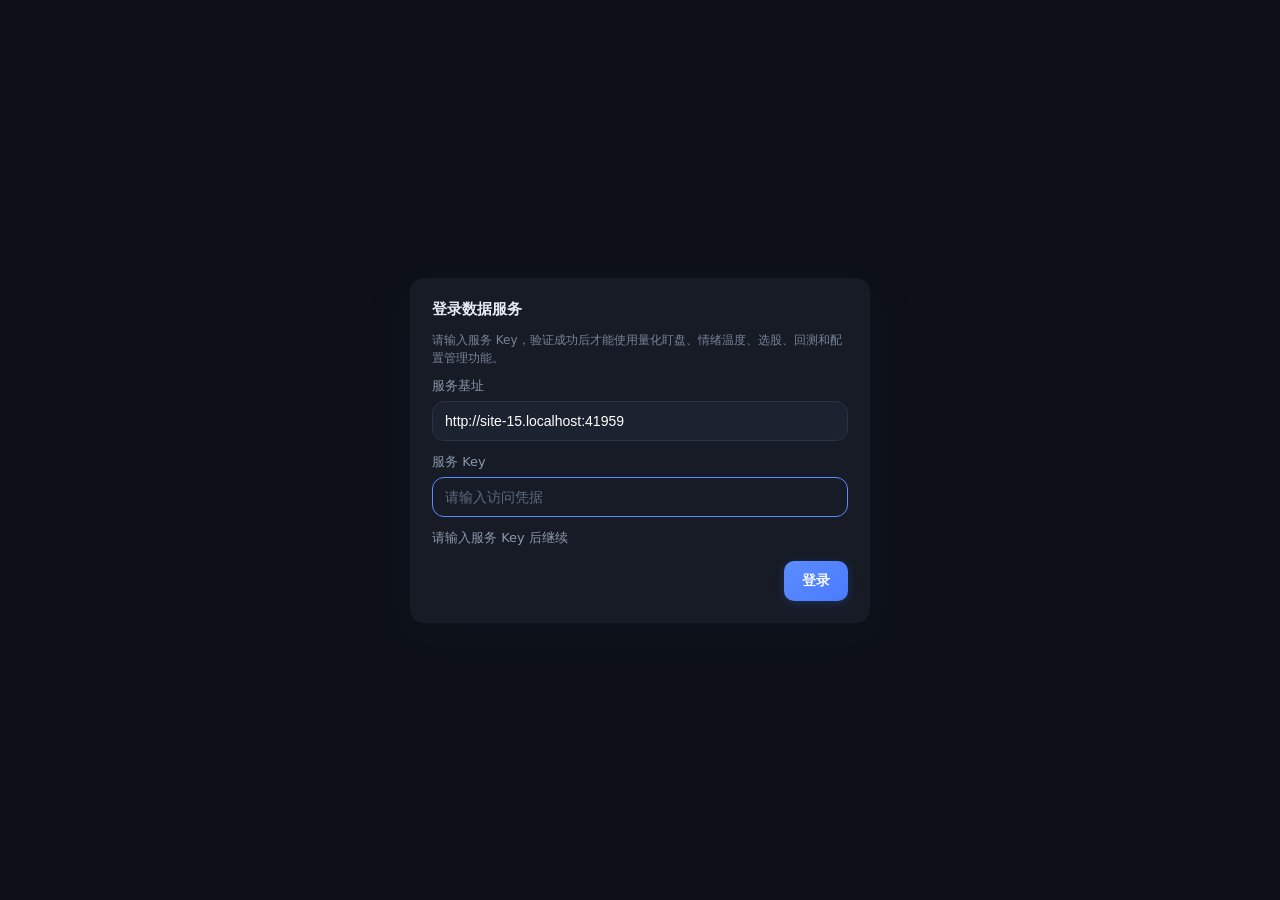
==== commit 28ad7d70: "选股看板实时并入当前自选 + 前端页签调整 - selection_dashboard：管理员查看关注/持仓或不限类别时，实时合并当前自选 portfolio_items；   合并行标注 live_" ====
--- a/service/web/index.html
+++ b/service/web/index.html
@@ -5,7 +5,7 @@
   <meta name="viewport" content="width=device-width, initial-scale=1.0" />
   <title>盯盘 · 量化面板</title>
   <link rel="icon" href="favicon.svg" type="image/svg+xml" />
-  <link rel="stylesheet" href="style.css?v=20260723-1" />
+  <link rel="stylesheet" href="style.css?v=20260723-3" />
   <meta name="theme-color" content="#0d1117" />
   <meta name="color-scheme" content="dark" />
 </head>
@@ -51,6 +51,10 @@
       <svg viewBox="0 0 24 24" aria-hidden="true"><path d="M5 4h14v16H5zM8 8h8M8 12h8M8 16h5" fill="none" stroke="currentColor" stroke-width="2" stroke-linecap="round" stroke-linejoin="round"/></svg>
       选股看板
     </button>
+    <button class="tab admin-only" data-tab="portfolio">
+      <svg viewBox="0 0 24 24" aria-hidden="true"><path d="M12 3l2.5 5.5L20 9l-4 4 1 6-5-3-5 3 1-6-4-4 5.5-.5z" fill="none" stroke="currentColor" stroke-width="2" stroke-linejoin="round"/></svg>
+      自选管理
+    </button>
     <button class="tab" data-tab="backtest">
       <svg viewBox="0 0 24 24" aria-hidden="true"><path d="M4 4v16h16M8 16l3-4 3 2 4-6" fill="none" stroke="currentColor" stroke-width="2" stroke-linecap="round" stroke-linejoin="round"/></svg>
       回测分析
@@ -58,10 +62,6 @@
     <button class="tab admin-only" data-tab="precompute">
       <svg viewBox="0 0 24 24" aria-hidden="true"><path d="M4 7h16M4 12h16M4 17h16M8 4v16" fill="none" stroke="currentColor" stroke-width="2" stroke-linecap="round"/></svg>
       预计算
-    </button>
-    <button class="tab admin-only" data-tab="portfolio">
-      <svg viewBox="0 0 24 24" aria-hidden="true"><path d="M12 3l2.5 5.5L20 9l-4 4 1 6-5-3-5 3 1-6-4-4 5.5-.5z" fill="none" stroke="currentColor" stroke-width="2" stroke-linejoin="round"/></svg>
-      自选管理
     </button>
     <button class="tab" data-tab="weights">
       <svg viewBox="0 0 24 24" aria-hidden="true"><path d="M4 6h10M4 12h6M4 18h13M18 4v6m-6 0v8m10-14v10" fill="none" stroke="currentColor" stroke-width="2" stroke-linecap="round"/></svg>
@@ -245,7 +245,7 @@
     <section id="tab-selections" class="panel">
       <div class="card selection-hero">
         <div class="card-title">量化选股看板 <span id="sl-meta" class="meta"></span></div>
-        <p class="hint">首次进入默认展示目标交易日及之前三个交易日。“查询选股记录”会按条件重新加载；“刷新行情”只更新当前列表的价格、行情标签和缺失选股价，不改变筛选、排序或展开状态。</p>
+        <p class="hint">首次进入默认展示目标交易日及之前三个交易日。“查询选股记录”会按条件重新加载；“刷新行情”只更新当前列表的价格、行情标签和缺失选股价，不改变筛选、排序或展开状态。管理员查看“关注/持仓”或全部类别时，会实时并入当前自选（标注“当前自选”，青色，不受日期限制、不计入回测）。</p>
         <div class="filter-grid">
           <div class="form-row"><label for="sl-from">起始日期</label><input id="sl-from" type="date" /></div>
           <div class="form-row"><label for="sl-to">结束日期</label><input id="sl-to" type="date" /></div>
@@ -697,6 +697,6 @@
 
   <div id="toast" class="toast hidden"></div>
   <script src="market-state.js?v=20260721-3"></script>
-  <script src="app.js?v=20260723-1"></script>
+  <script src="app.js?v=20260723-3"></script>
 </body>
 </html>
--- a/service/web/style.css
+++ b/service/web/style.css
@@ -65,7 +65,7 @@
 
 /* 顶部页签：横向滚动，按钮样式，独立配色 */
 .tabs{display:flex;gap:8px;padding:14px 22px 2px;flex-wrap:nowrap;overflow-x:auto;overflow-y:hidden;
-  -webkit-overflow-scrolling:touch;scrollbar-width:none}
+  -webkit-overflow-scrolling:touch;scrollbar-width:none;justify-content:safe center}
 .tabs::-webkit-scrollbar{display:none}
 .tab{display:inline-flex;align-items:center;gap:7px;flex:none;white-space:nowrap;border:1px solid var(--line);
   background:var(--surface);color:var(--sub);padding:9px 15px;border-radius:var(--radius-sm);cursor:pointer;
@@ -402,6 +402,12 @@
 .selection-tag.unclassified{border-style:dashed;color:var(--sub);background:var(--surface)}
 .selection-row-tag.leader{color:var(--bad);background:var(--bad-soft);font-weight:800}.selection-row-tag.unclassified{color:var(--sub);background:var(--surface)}
 details.selection-item.leader{border-left:4px solid var(--bad);background:linear-gradient(90deg,var(--bad-soft) 0,var(--surface) 24%)}
+/* 「当前自选」实时行：青色强调，与历史选股/快照区分 */
+.selection-tag.live{border-color:var(--accent);color:var(--accent);background:rgba(45,212,191,.12);font-weight:700}
+.selection-tag.live.active{background:rgba(45,212,191,.22);box-shadow:0 0 0 2px rgba(45,212,191,.18)}
+.selection-row-tag.live{color:var(--accent);background:rgba(45,212,191,.15);font-weight:700}
+details.selection-item.live-portfolio{border-left:4px solid var(--accent);background:linear-gradient(90deg,rgba(45,212,191,.08) 0,var(--card) 24%)}
+details.selection-item.live-portfolio[open]{border-color:var(--accent)}
 .selection-group{border:1px solid var(--line);border-radius:13px;background:var(--surface);overflow:hidden}.selection-group+.selection-group{margin-top:11px}
 .selection-group-head{display:flex;align-items:center;justify-content:space-between;padding:9px 12px;border-bottom:1px solid var(--line);background:linear-gradient(90deg,var(--brand-soft),var(--surface))}
 .selection-group-head b{font-size:14px;color:var(--ink)}.selection-group-head span{font-size:11px;color:var(--sub);background:var(--card);border:1px solid var(--line);padding:2px 7px;border-radius:999px}
